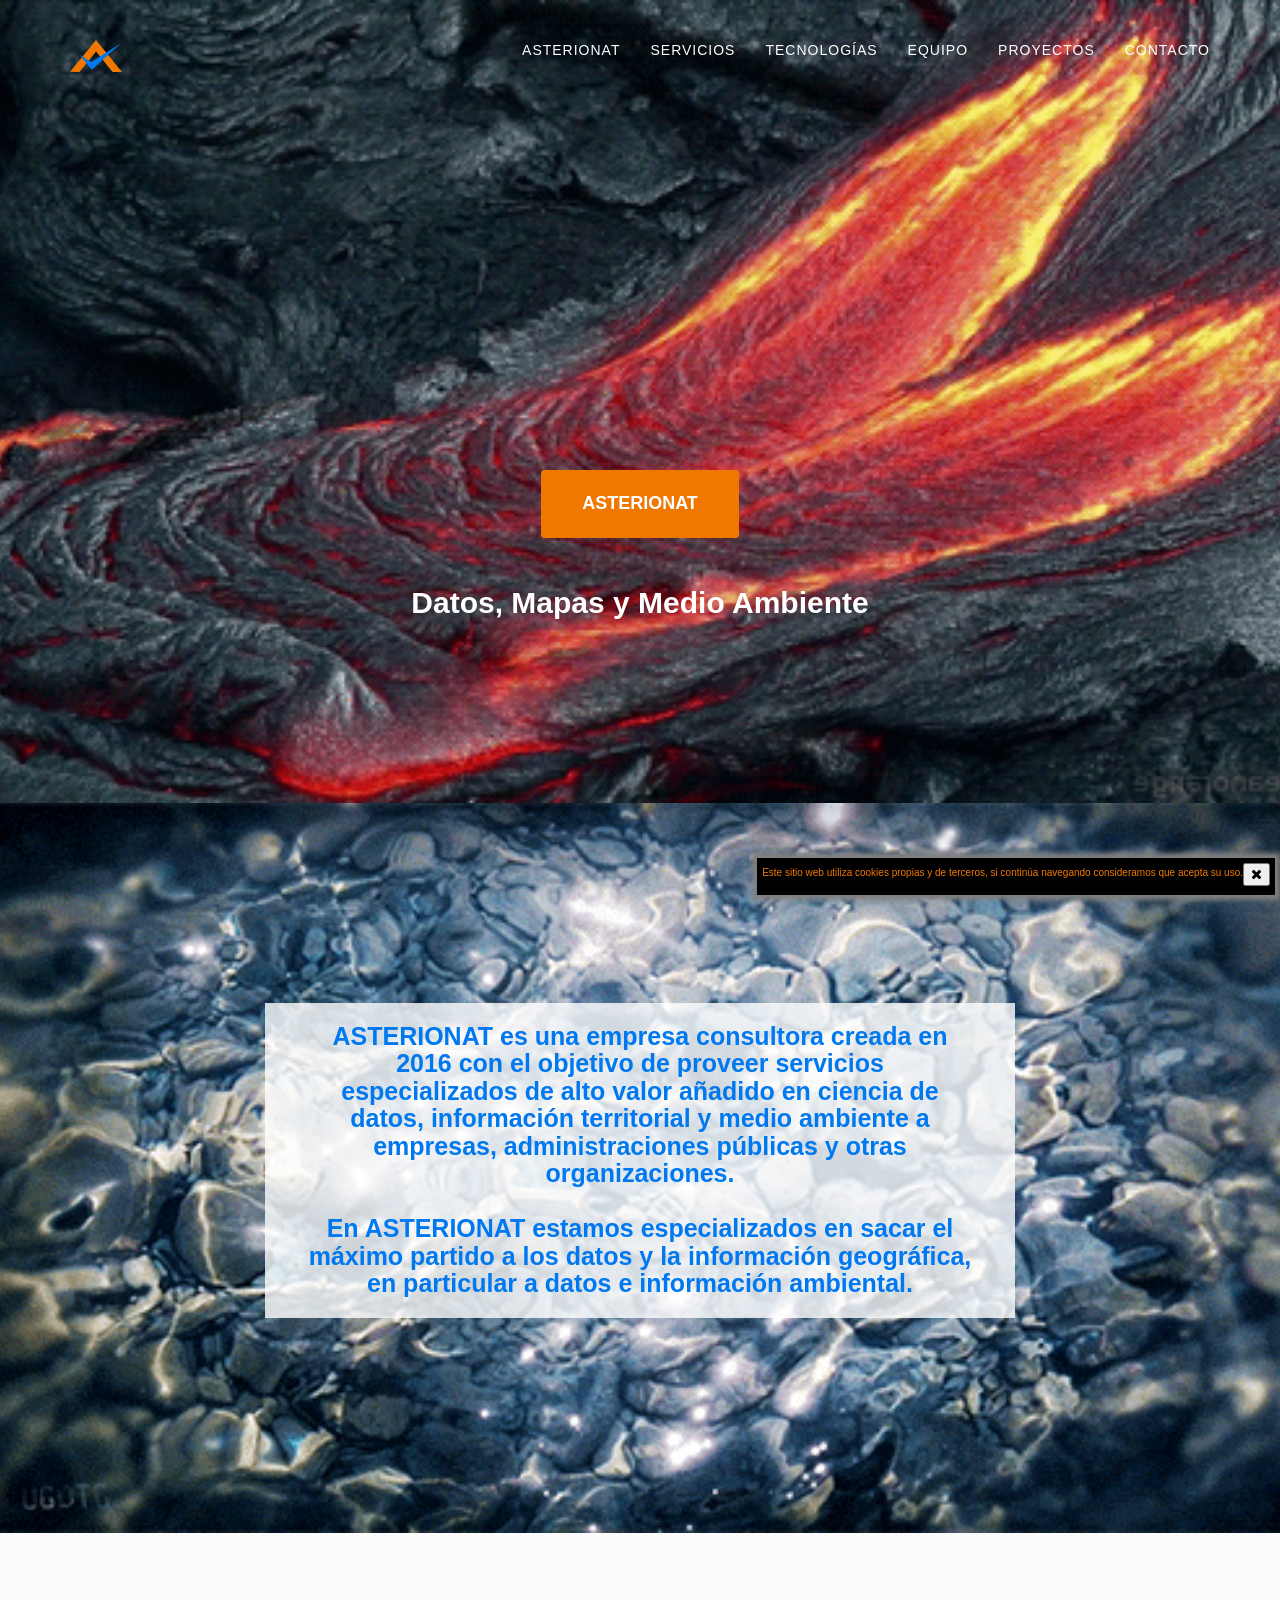
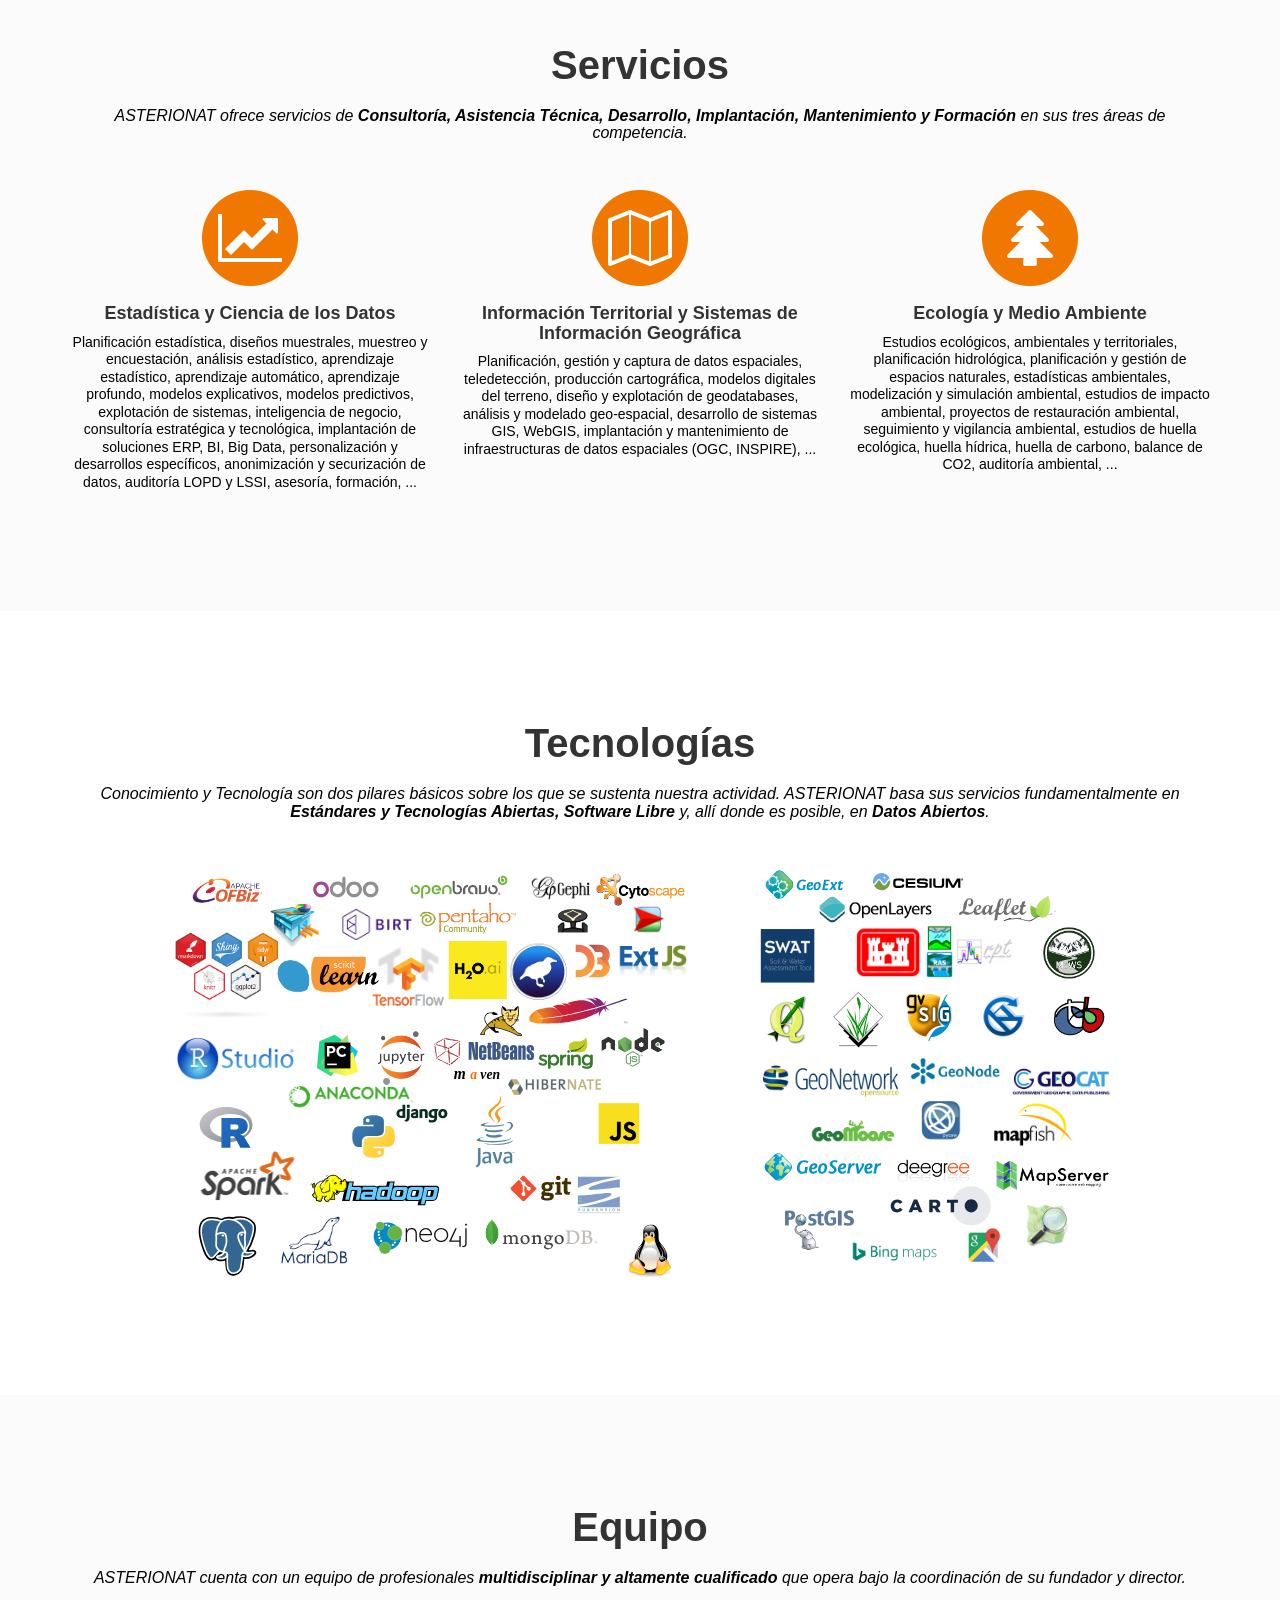
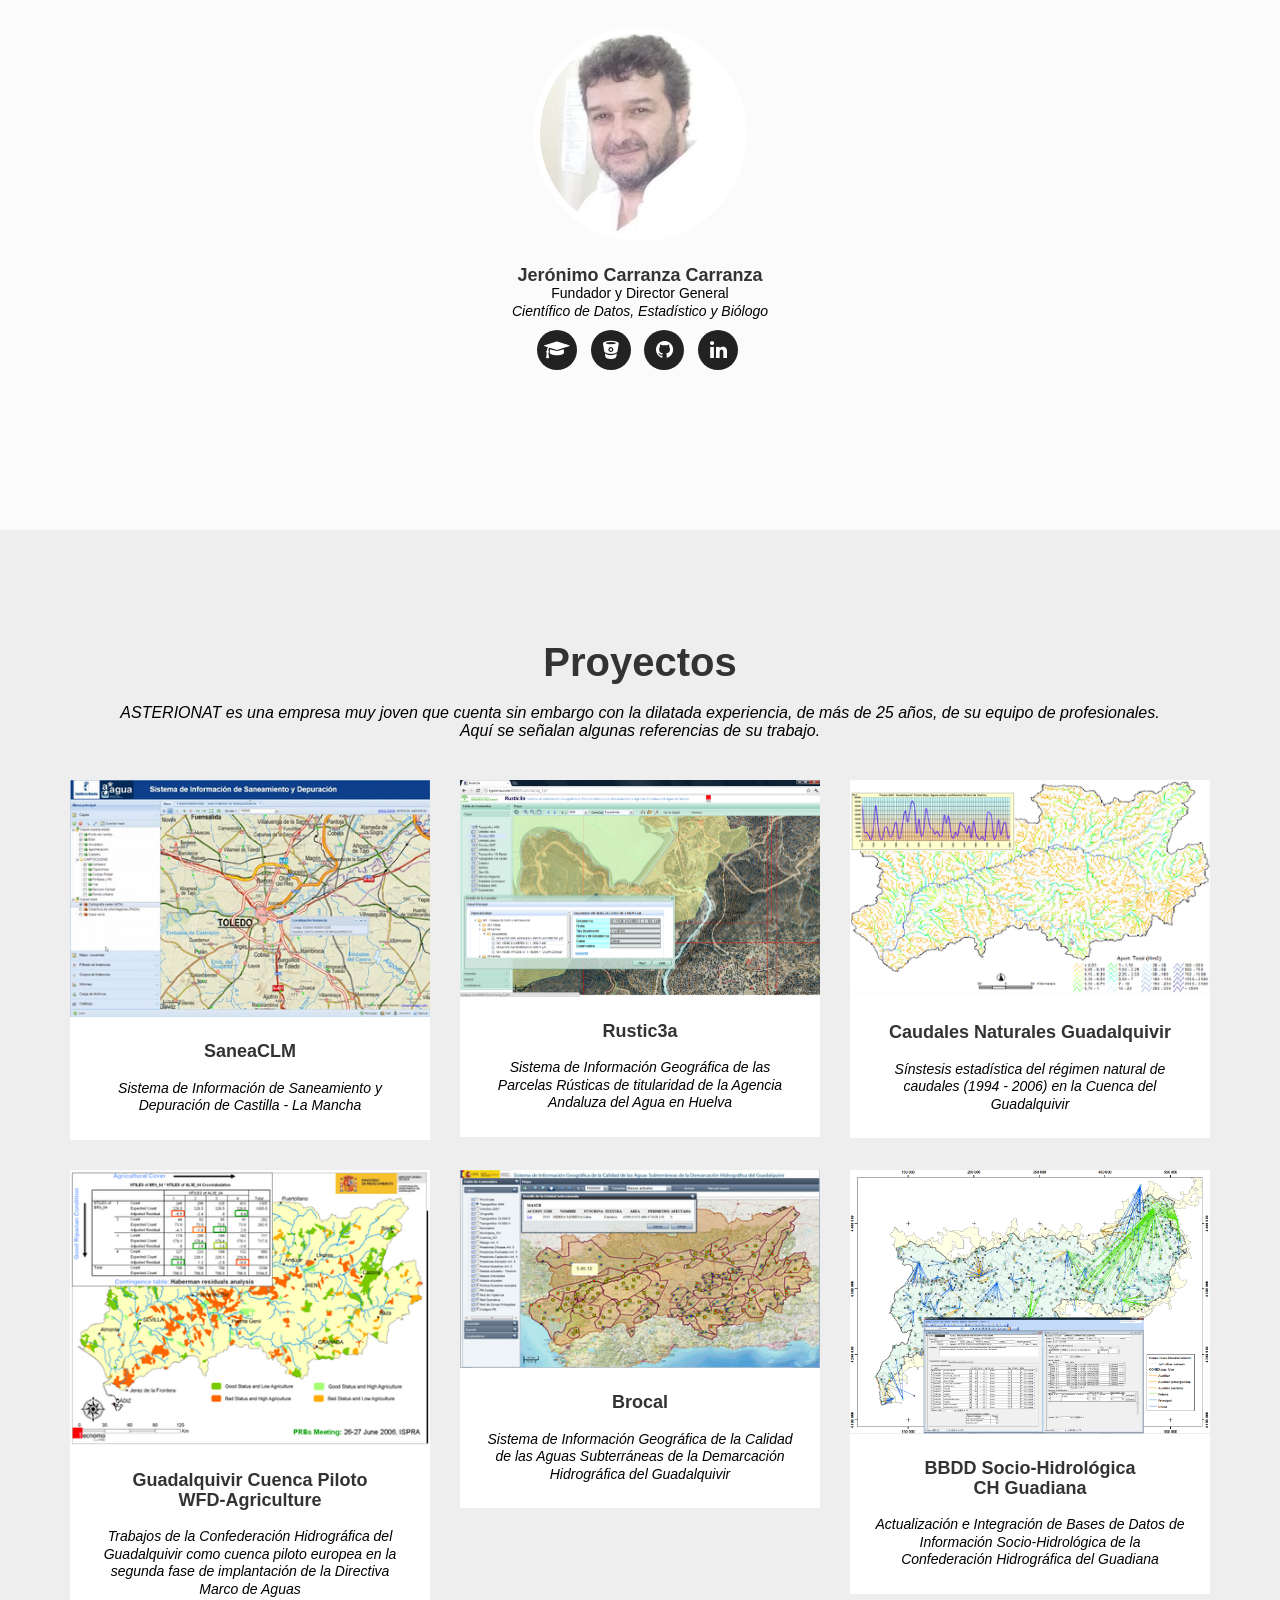
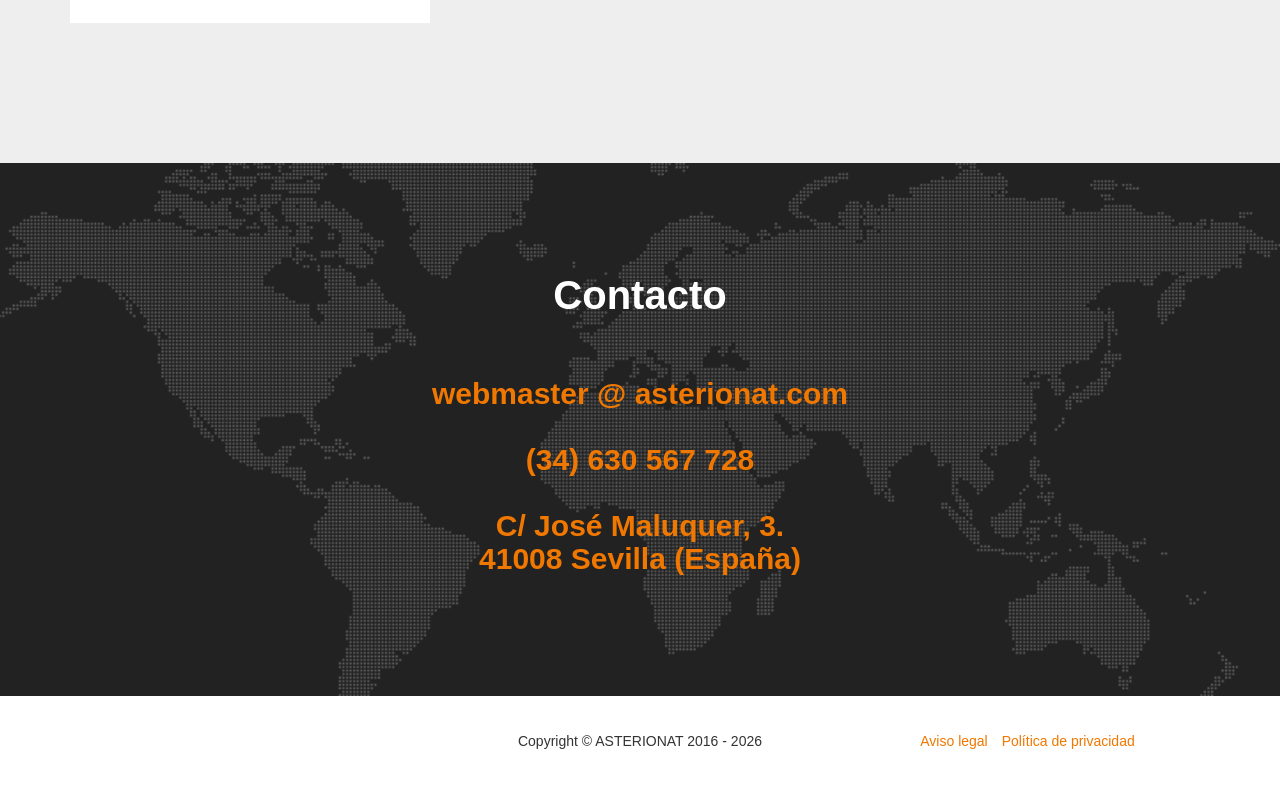
==== index.html @ 1430afd6 "drop the link to the jcc-web on bitbucket" ====
<!DOCTYPE html>
<html lang="es">
<head>
    <meta charset="utf-8">
    <meta http-equiv="X-UA-Compatible" content="IE=edge">
    <meta name="viewport" content="width=device-width, initial-scale=1">
    <meta name="description" content="ASTERIONAT">
    <meta name="author" content="Jerónimo Carranza Carranza">
    <link rel="icon" href="img/Logo-AsterionAT_512.png">

    <title>ASTERIONAT</title>
    <!-- Bootstrap Core CSS -->
    <link href="vendor/bootstrap/css/bootstrap.min.css" rel="stylesheet">
    <!-- Custom Fonts -->
    <link href="vendor/font-awesome/css/font-awesome.min.css" rel="stylesheet" type="text/css">
    <!-- Theme CSS -->
    <link href="css/agency.css" rel="stylesheet">    
    <!-- 
    <link href="css/agency.min.css" rel="stylesheet">  
    -->
</head>
<body id="page-top" class="index">
    <!-- Navigation -->
    <nav id="mainNav" class="navbar navbar-default navbar-custom navbar-fixed-top">
        <div class="container">
            <!-- Brand and toggle get grouped for better mobile display -->
            <div class="navbar-header page-scroll">
                <button type="button" class="navbar-toggle" data-toggle="collapse" data-target="#bs-example-navbar-collapse-1">
                    <span class="sr-only">Toggle navigation</span> Menu <i class="fa fa-bars"></i>
                </button>
                <a class="navbar-brand page-scroll" href="#page-top">
                    <img src="img/Logo-AsterionAT.svg" alt="Logo" width="52">
                </a>
            </div>
            <!-- Collect the nav links, forms, and other content for toggling -->
            <div class="collapse navbar-collapse" id="bs-example-navbar-collapse-1">
                <ul class="nav navbar-nav navbar-right">
                    <li class="hidden">
                        <a href="#page-top"></a>
                    </li>
                    <li>
                        <a class="page-scroll" href="#about">ASTERIONAT</a>
                    </li>
                    <li>
                        <a class="page-scroll" href="#services">SERVICIOS</a>
                    </li>
                    <li>
                        <a class="page-scroll" href="#technologies">TECNOLOGÍAS</a>
                    </li>
                    <li>
                        <a class="page-scroll" href="#team">EQUIPO</a>
                    </li>
                    <li>
                        <a class="page-scroll" href="#portfolio">PROYECTOS</a>
                    </li>
                    <li>
                        <a class="page-scroll" href="#contact">CONTACTO</a>
                    </li>
                </ul>
            </div>
            <!-- /.navbar-collapse -->
        </div>
        <!-- /.container-fluid -->
    </nav>
    <!-- Header -->
    <header>
        <div class="container">
            <div class="intro-text">
                <div class="intro-heading"></div>
                <!-- <div class="intro-one">Datos, Mapas & Medio Ambiente</div> -->
                <!-- <div class="intro-one">¡No se queme!<br>¡Déjenos ayudarle!</div> -->
                <a href="#about" class="page-scroll btn btn-xl"><b>ASTERIONAT</b></a>
                <!-- <div class="intro-lead-in">Data, Maps & Environment</div> -->
                <div class="intro-lead-in">Datos, Mapas y Medio Ambiente</div>
            </div>
        </div>
    </header>
    <!-- About Section -->
    <section id="about">
        <div class="container">
            <div class="row">
                <div class="col-md-2"></div>
                <div class="col-md-8 text-center">
                    <h2 class="section-subheading text-muted">
                        ASTERIONAT es una empresa consultora creada en 2016 con el
                        objetivo de proveer servicios especializados de alto valor
                        añadido en ciencia de datos, información territorial y 
                        medio ambiente a empresas, administraciones públicas y 
                        otras organizaciones.<br><br>
                        En ASTERIONAT estamos especializados en sacar el máximo 
                        partido a los datos y la información geográfica, 
                        en particular a datos e información ambiental. 
                    </h2>
                </div>
            </div>
        </div>
    </section>
    <!-- Services Section -->
    <section id="services"  class="bg-gray-1">
        <div class="container">
            <div class="row">
                <div class="col-lg-12 text-center">
                    <h2 class="section-heading">Servicios</h2>
                    <h3 class="section-subheading text-muted">
                        ASTERIONAT ofrece servicios de 
                        <b> Consultoría, Asistencia Técnica, 
                            Desarrollo, Implantación, Mantenimiento y Formación
                        </b>
                        en sus tres áreas de competencia.
                    </h3>
                </div>
            </div>
            <div class="row text-center">
                <div class="col-md-4">
                    <span class="fa-stack fa-4x">
                        <i class="fa fa-circle fa-stack-2x text-primary"></i>
                        <i class="fa fa-line-chart fa-stack-1x fa-inverse"></i>
                    </span>
                    <h4 class="service-heading">
                        Estadística y Ciencia de los Datos
                    </h4>
                    <p class="text-muted">
                        Planificación estadística, diseños muestrales, muestreo y encuestación,
                        análisis estadístico, aprendizaje estadístico, aprendizaje automático,  
                        aprendizaje profundo, modelos explicativos, modelos predictivos, 
                        explotación de sistemas, inteligencia de negocio, 
                        consultoría estratégica y tecnológica, 
                        implantación de soluciones ERP, BI, Big Data, personalización y desarrollos específicos,  
                        anonimización y securización de datos, auditoría LOPD y LSSI, 
                        asesoría, formación, ...
                    </p>
                </div>
                <div class="col-md-4">
                    <span class="fa-stack fa-4x">
                        <i class="fa fa-circle fa-stack-2x text-primary"></i>
                        <i class="fa fa-map-o fa-stack-1x fa-inverse"></i>
                    </span>
                    <h4 class="service-heading">
                        Información Territorial y 
                        Sistemas de Información Geográfica
                    </h4>
                    <p class="text-muted">
                        Planificación, gestión y captura de datos espaciales, teledetección,
                        producción cartográfica, modelos digitales del terreno, 
                        diseño y explotación de geodatabases, análisis y modelado geo-espacial, 
                        desarrollo de sistemas GIS, WebGIS, implantación y mantenimiento de 
                        infraestructuras de datos espaciales (OGC, INSPIRE), ...
                    </p>
                </div>
                <div class="col-md-4">
                    <span class="fa-stack fa-4x">
                        <i class="fa fa-circle fa-stack-2x text-primary"></i>
                        <i class="fa fa-tree fa-stack-1x fa-inverse"></i>
                    </span>
                    <h4 class="service-heading">
                        Ecología y Medio Ambiente
                    </h4>
                    <p class="text-muted">
                        Estudios ecológicos, ambientales y territoriales, planificación hidrológica,
                        planificación y gestión de espacios naturales, 
                        estadísticas ambientales, modelización y simulación ambiental, 
                        estudios de impacto ambiental, proyectos de restauración ambiental,
                        seguimiento y vigilancia ambiental, estudios de huella ecológica, huella hídrica,
                        huella de carbono, balance de CO2, auditoría ambiental, ... 
                    </p>
                </div>
            </div>
        </div>
    </section>
    <!-- Technologies Section -->
    <section id="technologies">
        <div class="container">
            <div class="row">
                <div class="col-lg-12 text-center">
                    <h2 class="section-heading">Tecnologías</h2>
                    <h3 class="section-subheading text-muted">
                        Conocimiento y Tecnología son dos pilares básicos 
                        sobre los que se sustenta nuestra actividad.
                        ASTERIONAT basa sus servicios fundamentalmente en
                        <b>Estándares y Tecnologías Abiertas, Software Libre</b> y,
                        allí donde es posible, en <b>Datos Abiertos</b>.
                    </h3>
                </div>
            </div>
            <div class="row">
                <div class="col-md-6 col-md-offset-1">
                    <img src="img/Tecnologias_part_1.svg" style="max-width: 100%; object-fit:contain" alt="">
                </div>
                <div class="col-md-5">
                    <img src="img/Tecnologias_part_2.svg" style="max-width: 100%; object-fit:contain" alt="">
                </div>
            </div>
        </div>
    </section>
    <!-- Team Section -->
    <section id="team" class="bg-gray-1">
        <div class="container">
            <div class="row">
                <div class="col-lg-12 text-center">
                    <h2 class="section-heading">Equipo</h2>
                    <h3 class="section-subheading text-muted">
                        ASTERIONAT cuenta con un equipo de profesionales <b>multidisciplinar
                        y altamente cualificado</b> que opera bajo la coordinación de su 
                        fundador y director.
                    </h3>
                </div>
            </div>
            <div class="row">
                <div class="col-sm-4">
                    <div class="team-member">
                    </div>
                </div>                
                <div class="col-sm-4">
                    <div class="team-member">
                        <img src="img/team/FotoJCC_200x200.jpg" class="img-responsive img-circle" alt="">
                        <h4>Jerónimo Carranza Carranza</h4>
                        <p class="text-muted">
                            Fundador y Director General<br>
                            <i>Científico de Datos, Estadístico y Biólogo</i></p>
                        <ul class="list-inline social-buttons">
                            <li><a href="http://JeronimoCarranza.github.io" target="_blank">
                                    <i class="fa fa-graduation-cap"></i></a>
                            </li>                            
                            <li><a href="https://bitbucket.org/JeronimoCarranza2" target="_blank">
                                    <i class="fa fa-bitbucket"></i></a>
                            </li>
                            <li><a href="https://github.com/JeronimoCarranza" target="_blank">
                                    <i class="fa fa-github"></i></a>
                            </li>
                            <li><a href="https://www.linkedin.com/in/jeronimocarranzacarranza/" target="_blank">
                                    <i class="fa fa-linkedin"></i></a>
                            </li>
                        </ul>
                    </div>
                </div>
            </div>
        </div>
    </section>
    <!-- Portfolio Grid Section -->
    <section id="portfolio" class="bg-gray-2">
        <div class="container">
            <div class="row">
                <div class="col-lg-12 text-center">
                    <h2 class="section-heading">Proyectos</h2>
                    <h3 class="section-subheading text-muted">
                        ASTERIONAT es una empresa muy joven que cuenta sin embargo 
                        con la dilatada experiencia, de más de 25 años, de su equipo de profesionales. <br>
                        Aquí se señalan algunas referencias de su trabajo.
                    </h3>
                </div>
            </div>
            <div class="row">
                <div class="col-md-4 col-sm-6 portfolio-item">
                    <a href="http://saneaclm-pre.castillalamancha.es/" target="_blank">
                        <img src="img/portfolio/SaneaCLM.png" class="img-responsive" alt="">
                    </a>
                    <div class="portfolio-caption">
                        <h4>SaneaCLM</h4>
                        <p class="text-muted">
                            <br>
                            Sistema de Información de Saneamiento y Depuración de
                            Castilla - La Mancha
                        </p>
                    </div>
                </div>
                <div class="col-md-4 col-sm-6 portfolio-item">
                    <a href="javascript:void(0);" target="_blank"> 
                        <img src="img/portfolio/Rustic3A.png" class="img-responsive" alt="">
                    </a>
                    <div class="portfolio-caption">
                        <h4>Rustic3a</h4>
                        <p class="text-muted">
                            <br>
                            Sistema de Información Geográfica de las Parcelas Rústicas 
                            de titularidad de la Agencia Andaluza del Agua en Huelva
                        </p>
                    </div>
                </div>
                <div class="col-md-4 col-sm-6 portfolio-item">
                    <a href="javascript:void(0);" target="_blank">
                        <img src="img/portfolio/CHGV_Caudales_RegNat.png" class="img-responsive" alt="">
                    </a>
                    <div class="portfolio-caption">
                        <h4>Caudales Naturales Guadalquivir</h4>
                        <p class="text-muted">
                            <br>
                            Sínstesis estadística del régimen natural de caudales
                            (1994 - 2006) en la Cuenca del Guadalquivir
                        </p>
                    </div>
                </div>
            </div>
            <div class="row">
                <div class="col-md-4 col-sm-6 portfolio-item">
                    <a href="http://ec.europa.eu/environment/water/water-framework/pdf/report_phase_2.pdf" target="_blank"> 
                        <img src="img/portfolio/WFD_Agriculture.png" class="img-responsive" alt="">
                    </a>
                    <div class="portfolio-caption">
                        <h4>Guadalquivir Cuenca Piloto<br>WFD-Agriculture</h4>
                        <p class="text-muted">
                            <br>
                            Trabajos de la Confederación Hidrográfica del Guadalquivir 
                            como cuenca piloto europea en la segunda fase de implantación 
                            de la Directiva Marco de Aguas
                        </p>
                    </div>
                </div>
                <div class="col-md-4 col-sm-6 portfolio-item">
                    <a href="http://idechg.chguadalquivir.es/brocal/sig_e.jsf" target="_blank"> 
                        <img src="img/portfolio/Brocal.png" class="img-responsive" alt="">
                    </a>
                    <div class="portfolio-caption">
                        <h4>Brocal</h4>
                        <p class="text-muted">
                            <br>
                            Sistema de Información Geográfica de la Calidad de las
                            Aguas Subterráneas de la Demarcación Hidrográfica del Guadalquivir
                        </p>
                    </div>
                </div>
                <div class="col-md-4 col-sm-6 portfolio-item">
                    <a href="javascript:void(0);" target="_blank"> 
                        <img src="img/portfolio/CHGN_BBDD_sociohidrologica.svg" class="img-responsive" alt="">
                    </a>
                    <div class="portfolio-caption">
                        <h4>BBDD Socio-Hidrológica <br>CH Guadiana</h4>
                        <p class="text-muted">
                            <br>
                            Actualización e Integración de Bases de Datos de 
                            Información Socio-Hidrológica de la Confederación Hidrográfica del Guadiana
                        </p>
                    </div>
                </div>
            </div>
        </div>
    </section>
    <!-- Contact Section -->
    <section id="contact">
        <div class="container">
            <div class="row">
                <div class="col-lg-12 text-center">
                    <h2 class="section-heading">Contacto</h2>
                    <h3 class="section-subheading text-muted">
                    </h3>
                </div>
            </div>
            <div class="row">
                <div class="col-md-1"></div>
                <div class="col-md-10 text-center">
                    <h2 class="section-subheading text-muted">
                    <a href="mailto:webmaster@asterionat.com">
                        webmaster @ asterionat.com<br><br> 
                        (34) 630 567 728<br><br> 
                        C/ José Maluquer, 3.<br>41008 Sevilla (España)<br> 
                    </a>
                    </h2>
                </div>
                <div class="col-md-3"></div>
            </div>
        </div>
    </section>
    <!-- Footer -->
    <footer>
        <div class="container">
            <div class="row">
                <!-- social-buttons -->
                <div class="col-md-4">
                </div>
                <!-- Copyright -->
                <div class="col-md-4">
                    <span class="copyright">Copyright &copy; ASTERIONAT 2016 - 
                        <script> document.write((new Date()).getFullYear()); </script>
                    </span>
                </div>
                <!-- legal links -->
                <div class="col-md-4">
                    <ul class="list-inline quicklinks">
                        <li><a id="legal-link" href="#" data-toggle="modal" data-target="#modal-legal-info">
                                Aviso legal</a>
                        </li>
                        <li><a id="priv-link" href="#" data-toggle="modal" data-target="#modal-priv-info">
                                Política de privacidad</a>
                        </li>
                    </ul>
                </div>                
            </div>
        </div>
    </footer>
    <!-- Modal Legal Info -->
    <div id="modal-legal-info" class="modal fade">
      <div class="modal-dialog" role="document">
        <div class="modal-content">
          <div class="modal-header">
            <h4 class="modal-title">Aviso Legal</h4>
            <button type="button" class="close" data-dismiss="modal" aria-label="Close">
              <span aria-hidden="true">&times;</span>
            </button>
          </div>
          <div id="modal-body-legal-info" class="modal-body"></div>
          <div class="modal-footer">
            <button type="button" class="btn btn-primary" data-dismiss="modal">Cerrar</button>
          </div>
        </div>
      </div>
    </div>
    <!-- Modal Privacidad Info -->
    <div id="modal-priv-info" class="modal fade">
      <div class="modal-dialog" role="document">
        <div class="modal-content">
          <div class="modal-header">
            <h4 class="modal-title">Política de Privacidad</h4>
            <button type="button" class="close" data-dismiss="modal" aria-label="Close">
              <span aria-hidden="true">&times;</span>
            </button>
          </div>
          <div id="modal-body-priv-info" class="modal-body"></div>
          <div class="modal-footer">
            <button type="button" class="btn btn-primary" data-dismiss="modal">Cerrar</button>
          </div>
        </div>
      </div>
    </div>
    <!-- Cookies -->
    <div id="cajacookies">
        <p><button onclick="aceptarCookies()" class="pull-right">
                <i class="fa fa-times"></i>
            </button>
            <span style="font-size:10px;">
            Este sitio web utiliza cookies propias y de terceros,
            si continúa navegando consideramos que acepta su uso.
            </span>
        </p>
    </div>
    <!-- jQuery -->
    <script src="vendor/jquery/jquery.min.js"></script>
    <!-- Bootstrap Core JavaScript -->
    <script src="vendor/bootstrap/js/bootstrap.min.js"></script>
    <!-- Theme JavaScript -->
    <script src="js/agency.min.js"></script>
    <!-- Load Legal -->
    <script>
        $(document).ready(function(){
            $("#legal-link").click(function(){
                $("#modal-body-legal-info").load("legal.txt");
            });
        });
    </script>
    <!-- Load Privacidad -->
    <script>
        $(document).ready(function(){
            $("#priv-link").click(function(){
                $("#modal-body-priv-info").load("privacidad.txt");
            });
        });
    </script>
    <!-- Cookies -->
    <script>
        function compruebaAceptaCookies(){
            if(localStorage.aceptaCookies === true){
                cajacookies.style.display = "none";
            }
        }
        function aceptarCookies(){
            localStorage.aceptaCookies = true;
            cajacookies.style.display = "none";
        }
        $(document).ready(function(){
            compruebaAceptaCookies();
        });
    </script>
    <!-- Google Analytics-->
    <script>
        (function(i,s,o,g,r,a,m){i['GoogleAnalyticsObject']=r;i[r]=i[r]||function(){
        (i[r].q=i[r].q||[]).push(arguments)},i[r].l=1*new Date();a=s.createElement(o),
        m=s.getElementsByTagName(o)[0];a.async=1;a.src=g;m.parentNode.insertBefore(a,m)
        })(window,document,'script','https://www.google-analytics.com/analytics.js','ga');

        ga('create', 'UA-90771061-2', 'auto');
        ga('send', 'pageview');

    </script>
</body>
</html>
---- css/agency.css ----
/*!
 * Start Bootstrap - Agency v3.3.7+1 (http://startbootstrap.com/template-overviews/agency)
 * Copyright 2013-2016 Start Bootstrap
 * Licensed under MIT (https://github.com/BlackrockDigital/startbootstrap/blob/gh-pages/LICENSE)
 */
body {
  overflow-x: hidden;
  font-family: Helvetica, Arial, sans-serif;
}
.text-muted {
  color: black;  /* #777777  #f07800  #0078f0            */
}
.text-shaded {
    color: black;
    text-shadow: #f07800 0.1em 0.1em 0.1em;
    /*padding: 0 150px 0 150px;*/
}
.text-primary {
  color: #f07800;
}
p {
  font-size: 14px; /* 14px */
  line-height: 1.25; /*1.75*/
}
p.large {
  font-size: 16px;
}
a,
a:hover,
a:focus,
a:active,
a.active {
  outline: none;
}
a {
  color: #f07800;
}
a:hover,
a:focus,
a:active,
a.active {
  color: #f07805;
}
h1,
h2,
h3,
h4,
h5,
h6 {
  font-family: Helvetica, Arial, sans-serif;
  text-transform: none;
  font-weight: 700;
}
.center-div{
    margin: 0 auto;
    max-width: 1024px;
}
.img-centered {
  margin: auto;
  display: block;
  border: none;
}
.bg-gray-1{
  background-color: #fbfbfb;
}
.bg-gray-2 {
  background-color: #eeeeee;
}
.bg-gray-3 {
  background-color: #dddddd;
}
.btn-primary {
  color: white;
  background-color: #f07800;
  border-color: #f07800;
  font-family: Helvetica, Arial, sans-serif;
  text-transform: none;
  font-weight: 700;
}
.btn-primary:hover,
.btn-primary:focus,
.btn-primary:active,
.btn-primary.active,
.open .dropdown-toggle.btn-primary {
  color: white;
  background-color: #f07805;
  border-color: #f07705;
}
.btn-primary:active,
.btn-primary.active,
.open .dropdown-toggle.btn-primary {
  background-image: none;
}
.btn-primary.disabled,
.btn-primary[disabled],
fieldset[disabled] .btn-primary,
.btn-primary.disabled:hover,
.btn-primary[disabled]:hover,
fieldset[disabled] .btn-primary:hover,
.btn-primary.disabled:focus,
.btn-primary[disabled]:focus,
fieldset[disabled] .btn-primary:focus,
.btn-primary.disabled:active,
.btn-primary[disabled]:active,
fieldset[disabled] .btn-primary:active,
.btn-primary.disabled.active,
.btn-primary[disabled].active,
fieldset[disabled] .btn-primary.active {
  background-color: #f07800;
  border-color: #f07800;
}
.btn-primary .badge {
  color: #f07800;
  background-color: white;
}
.btn-xl {
  color: white;
  background-color: #f07800;
  border-color: #f07800;
  font-family: Helvetica, Arial, sans-serif;
  text-transform: none;
  font-weight: 400;
  border-radius: 3px;
  font-size: 18px;
  padding: 20px 40px;
}
.btn-xl:hover,
.btn-xl:focus,
.btn-xl:active,
.btn-xl.active,
.open .dropdown-toggle.btn-xl {
  color: white;
  background-color: #f07805;
  border-color: #f07705;
}
.btn-xl:active,
.btn-xl.active,
.open .dropdown-toggle.btn-xl {
  background-image: none;
}
.btn-xl.disabled,
.btn-xl[disabled],
fieldset[disabled] .btn-xl,
.btn-xl.disabled:hover,
.btn-xl[disabled]:hover,
fieldset[disabled] .btn-xl:hover,
.btn-xl.disabled:focus,
.btn-xl[disabled]:focus,
fieldset[disabled] .btn-xl:focus,
.btn-xl.disabled:active,
.btn-xl[disabled]:active,
fieldset[disabled] .btn-xl:active,
.btn-xl.disabled.active,
.btn-xl[disabled].active,
fieldset[disabled] .btn-xl.active {
  background-color: #f07800;
  border-color: #f07800;
}
.btn-xl .badge {
  color: #f07800;
  background-color: white;
}
.navbar-custom {
  background-color: #222222;
  border-color: transparent;
}
.navbar-custom .navbar-brand {
  color: #f07800;
  font-family: Helvetica, Arial, cursive;
}
.navbar-custom .navbar-brand:hover,
.navbar-custom .navbar-brand:focus,
.navbar-custom .navbar-brand:active,
.navbar-custom .navbar-brand.active {
  color: #f07805;
}
.navbar-custom .navbar-collapse {
  border-color: rgba(255, 255, 255, 0.02);
}
.navbar-custom .navbar-toggle {
  background-color: #f07800;
  border-color: #f07800;
  font-family: Helvetica, Arial, sans-serif;
  text-transform: none;
  color: white;
  font-size: 12px;
}
.navbar-custom .navbar-toggle:hover,
.navbar-custom .navbar-toggle:focus {
  background-color: #f07800;
}
.navbar-custom .nav li a {
  font-family: Helvetica, Arial, sans-serif;
  font-weight: 500;
  letter-spacing: 1px;
  color: white;
}
.navbar-custom .nav li a:hover,
.navbar-custom .nav li a:focus {
  color: #f07800;
  outline: none;
}
.navbar-custom .navbar-nav > .active > a {
  border-radius: 0;
  color: white;
  background-color: #f07800;
}
.navbar-custom .navbar-nav > .active > a:hover,
.navbar-custom .navbar-nav > .active > a:focus {
  color: white;
  background-color: #f07805;
}
@media (min-width: 768px) {
  .navbar-custom {
    background-color: transparent;
    padding: 25px 0;
    -webkit-transition: padding 0.3s;
    -moz-transition: padding 0.3s;
    transition: padding 0.3s;
    border: none;
  }
  .navbar-custom .navbar-brand {
    font-size: 2em;
    -webkit-transition: all 0.3s;
    -moz-transition: all 0.3s;
    transition: all 0.3s;
  }
  .navbar-custom .navbar-nav > .active > a {
    border-radius: 3px;
  }
}
@media (min-width: 768px) {
  .navbar-custom.affix {
    background-color: #222222;
    padding: 10px 0;
  }
  .navbar-custom.affix .navbar-brand {
    font-size: 1.5em;
  }
}
header {
  background-image: url('../img/header-bg11.gif');
  background-repeat: no-repeat;
  background-attachment: scroll;
  background-position: center center;
  -webkit-background-size: cover;
  -moz-background-size: cover;
  background-size: cover;
  -o-background-size: cover;
  text-align: center;
  color: white;
}
header .intro-text {
  padding-top: 200px;    /* 100px*/
  padding-bottom: 100px; /* 50px*/
}
header .intro-text .intro-one {
    font-family: Helvetica, Arial, sans-serif;
    font-weight: 600;
    font-size: 25px;
    line-height: 50px;
    margin-bottom: 40px;
}  
header .intro-text .intro-lead-in {
  font-family: Helvetica, Arial, sans-serif;
  font-weight: 400;
  font-size: 16px;
  line-height: 30px;
  margin-bottom: 25px;
}
header .intro-text .intro-heading {
  font-family: Helvetica, Arial, sans-serif;
  font-weight: 600;
  font-size: 35px;
  line-height: 50px;
  margin-bottom: 25px;
}
@media (min-width: 768px) {
  header .intro-text {
    padding-top: 420px;    /* 200 */
    padding-bottom: 150px; /* 200 */
  }
  header .intro-text .intro-one {
    font-family: Helvetica, Arial, sans-serif;
    font-weight: 600;
    font-size: 45px;
    line-height: 50px;
    margin-bottom: 75px;
  }  
  header .intro-text .intro-lead-in {
    font-family: Helvetica, Arial, sans-serif;
    font-weight: 600;
    font-size: 30px;
    line-height: 50px;
    margin-top: 40px;
  }
  header .intro-text .intro-heading {
    font-family: Helvetica, Arial, sans-serif;
    font-weight: 600;
    font-size: 70px;
    line-height: 75px;
    margin-bottom: 50px;
  }
}
section {
  padding: 100px 0;
}
section h2.section-heading {
  font-size: 40px;
  margin-top: 0;
  margin-bottom: 15px;
}
section h3.section-subheading {
  font-size: 16px;
  font-family: Helvetica, Arial, sans-serif;
  text-transform: none;
  font-style: italic;
  font-weight: 400;
  margin-bottom: 40px;
}
@media (min-width: 768px) {
  section {
    padding: 110px 0; /*100*/
  }
}
section#about { 
  background-image: url('../img/about_bg.gif');
  background-repeat: no-repeat;
  background-attachment: scroll;
  background-position: center center;
  -webkit-background-size: cover;
  -moz-background-size: cover;
  background-size: cover;
  -o-background-size: cover;
  text-align: center;
  color: white;
}
section#about {
  padding-top: 200px;
  padding-bottom: 200px;
}
section#about h2.section-subheading {
  font-size: 25px;
  font-weight: 600;
  margin-top: 0;
  margin-bottom: 15px;
  padding: 20px 40px;
  background: rgba(255,255,255,0.8);
  color: #0078f0;
}

.service-heading {
  margin: 10px 0;
  text-transform: none;
}

#portfolio .portfolio-item {
  margin: 0 0 15px;
  right: 0;
}
#portfolio .portfolio-item .portfolio-link {
  display: block;
  position: relative;
  max-width: 400px;
  margin: 0 auto;
}
#portfolio .portfolio-item .portfolio-link .portfolio-hover {
  background: rgba(254, 209, 54, 0.9);
  position: absolute;
  width: 100%;
  height: 100%;
  opacity: 0;
  transition: all ease 0.5s;
  -webkit-transition: all ease 0.5s;
  -moz-transition: all ease 0.5s;
}
#portfolio .portfolio-item .portfolio-link .portfolio-hover:hover {
  opacity: 1;
}
#portfolio .portfolio-item .portfolio-link .portfolio-hover .portfolio-hover-content {
  position: absolute;
  width: 100%;
  height: 20px;
  font-size: 20px;
  text-align: center;
  top: 50%;
  margin-top: -12px;
  color: white;
}
#portfolio .portfolio-item .portfolio-link .portfolio-hover .portfolio-hover-content i {
  margin-top: -12px;
}
#portfolio .portfolio-item .portfolio-link .portfolio-hover .portfolio-hover-content h3,
#portfolio .portfolio-item .portfolio-link .portfolio-hover .portfolio-hover-content h4 {
  margin: 0;
}
#portfolio .portfolio-item .portfolio-caption {
  max-width: 400px;
  margin: 0 auto;
  background-color: white;
  text-align: center;
  padding: 25px;
}
#portfolio .portfolio-item .portfolio-caption h4 {
  text-transform: none;
  margin: 0;
}
#portfolio .portfolio-item .portfolio-caption p {
  font-family: Helvetica, Arial, sans-serif;
  font-style: italic;
  font-size: 14px;
  margin: 0;
}

/*
#portfolio * {
  z-index: 2;
}
*/

@media (min-width: 767px) {
  #portfolio .portfolio-item {
    margin: 0 0 30px;
  }
}
.team-member {
  text-align: center;
  margin-bottom: 50px;
}
.team-member img {
  margin: 0 auto;
  border: 7px solid white;
}
.team-member h4 {
  margin-top: 25px;
  margin-bottom: 0;
  text-transform: none;
}
.team-member p {
  margin-top: 0;
}
aside.clients img {
  margin: 50px auto;
}
section#contact {
  background-color: #222222;
  background-image: url('../img/map-image.png');
  background-position: center;
  background-repeat: no-repeat;
  -webkit-background-size: cover;
  -moz-background-size: cover;
  background-size: cover;
  -o-background-size: cover;  
}
section#contact .section-heading {
  color: white;
}
section#contact .section-subheading {
  color: white;
}
section#contact .form-group {
  margin-bottom: 15px;
}
section#contact .form-group input,
section#contact .form-group textarea {
  padding: 12px;
}
section#contact .text-consent{
    color: white;
    font-size: 12px;
    padding-left: 15px;
    text-indent: -15px;
    line-height: 1.1;
    display: inline-block;
}
section#contact .form-group input.form-control {
  height: auto;
}
section#contact .form-group textarea.form-control {
  height: auto;
}
section#contact .form-control:focus {
  border-color: #f07800;
  box-shadow: none;
}
section#contact ::-webkit-input-placeholder {
  font-family: Helvetica, Arial, sans-serif;
  text-transform: none;
  font-weight: 700;
  color: #eeeeee;
}
section#contact :-moz-placeholder {
  /* Firefox 18- */
  font-family: Helvetica, Arial, sans-serif;
  text-transform: none;
  font-weight: 700;
  color: #eeeeee;
}
section#contact ::-moz-placeholder {
  /* Firefox 19+ */
  font-family: Helvetica, Arial, sans-serif;
  text-transform: none;
  font-weight: 700;
  color: #eeeeee;
}
section#contact :-ms-input-placeholder {
  font-family: Helvetica, Arial, sans-serif;
  text-transform: none;
  font-weight: 700;
  color: #eeeeee;
}
section#contact .text-danger {
  color: #e74c3c;
}
footer {
  padding: 25px 0;
  text-align: center;
}
footer span.copyright {
  line-height: 40px;
  font-family: Helvetica, Arial, sans-serif;
  text-transform: none;
  text-transform: none;
}
footer ul.quicklinks {
  margin-bottom: 0;
  line-height: 40px;
  font-family: Helvetica, Arial, sans-serif;
  text-transform: none;
  text-transform: none;
}
ul.social-buttons {
  margin-bottom: 0;
}
ul.social-buttons li a {
  display: block;
  background-color: #222222;
  height: 40px;
  width: 40px;
  border-radius: 100%;
  font-size: 20px;
  line-height: 40px;
  color: white;
  outline: none;
  -webkit-transition: all 0.3s;
  -moz-transition: all 0.3s;
  transition: all 0.3s;
}
ul.social-buttons li a:hover,
ul.social-buttons li a:focus,
ul.social-buttons li a:active {
  background-color: #f07800;
}
.btn:focus,
.btn:active,
.btn.active,
.btn:active:focus {
  outline: none;
}
::-moz-selection {
  text-shadow: none;
  background: #f07800;
}
::selection {
  text-shadow: none;
  background: #f07800;
}
img::selection {
  background: transparent;
}
img::-moz-selection {
  background: transparent;
}
body {
  webkit-tap-highlight-color: #f07800;
}
#cajacookies {
    box-shadow: 0px 0px 5px 5px #808080;
    background-color: black;
    color: #f07800;
    padding: 5px;
    position: fixed;
    bottom: 5px;
    right: 5px;
    width: auto;
}
#cajacookies button {
    color: black;
}
---- css/agency.min.css ----
/*!
 * Start Bootstrap - Agency v3.3.7+1 (http://startbootstrap.com/template-overviews/agency)
 * Copyright 2013-2016 Start Bootstrap
 * Licensed under MIT (https://github.com/BlackrockDigital/startbootstrap/blob/gh-pages/LICENSE)
 */.btn-primary.active,.btn-primary:active,.btn-xl.active,.btn-xl:active,.open .dropdown-toggle.btn-primary,.open .dropdown-toggle.btn-xl{background-image:none}body{overflow-x:hidden;font-family:"Roboto Slab","Helvetica Neue",Helvetica,Arial,sans-serif;webkit-tap-highlight-color:#fed136}.btn-primary,.btn-xl,h1,h2,h3,h4,h5,h6{font-family:Montserrat,"Helvetica Neue",Helvetica,Arial,sans-serif;text-transform:uppercase;font-weight:700}.text-muted{color:#777}.text-primary,a{color:#fed136}p{font-size:14px;line-height:1.75}p.large{font-size:16px}a,a.active,a:active,a:focus,a:hover{outline:0}a.active,a:active,a:focus,a:hover{color:#fec503}.img-centered{margin:0 auto}.bg-light-gray{background-color:#eee}.bg-darkest-gray{background-color:#222}.btn-primary{color:#fff;background-color:#fed136;border-color:#fed136}.btn-primary.active,.btn-primary:active,.btn-primary:focus,.btn-primary:hover,.open .dropdown-toggle.btn-primary{color:#fff;background-color:#fec503;border-color:#f6bf01}.btn-primary.disabled,.btn-primary.disabled.active,.btn-primary.disabled:active,.btn-primary.disabled:focus,.btn-primary.disabled:hover,.btn-primary[disabled],.btn-primary[disabled].active,.btn-primary[disabled]:active,.btn-primary[disabled]:focus,.btn-primary[disabled]:hover,fieldset[disabled] .btn-primary,fieldset[disabled] .btn-primary.active,fieldset[disabled] .btn-primary:active,fieldset[disabled] .btn-primary:focus,fieldset[disabled] .btn-primary:hover{background-color:#fed136;border-color:#fed136}.btn-primary .badge{color:#fed136;background-color:#fff}.btn-xl{color:#fff;background-color:#fed136;border-color:#fed136;border-radius:3px;font-size:18px;padding:20px 40px}.btn-xl.active,.btn-xl:active,.btn-xl:focus,.btn-xl:hover,.open .dropdown-toggle.btn-xl{color:#fff;background-color:#fec503;border-color:#f6bf01}.btn-xl.disabled,.btn-xl.disabled.active,.btn-xl.disabled:active,.btn-xl.disabled:focus,.btn-xl.disabled:hover,.btn-xl[disabled],.btn-xl[disabled].active,.btn-xl[disabled]:active,.btn-xl[disabled]:focus,.btn-xl[disabled]:hover,fieldset[disabled] .btn-xl,fieldset[disabled] .btn-xl.active,fieldset[disabled] .btn-xl:active,fieldset[disabled] .btn-xl:focus,fieldset[disabled] .btn-xl:hover{background-color:#fed136;border-color:#fed136}.btn-xl .badge{color:#fed136;background-color:#fff}.navbar-custom{background-color:#222;border-color:transparent}.navbar-custom .navbar-brand{color:#fed136;font-family:"Kaushan Script","Helvetica Neue",Helvetica,Arial,cursive}.navbar-custom .navbar-brand.active,.navbar-custom .navbar-brand:active,.navbar-custom .navbar-brand:focus,.navbar-custom .navbar-brand:hover{color:#fec503}.navbar-custom .nav li a,.navbar-custom .navbar-toggle{font-family:Montserrat,"Helvetica Neue",Helvetica,Arial,sans-serif;color:#fff;text-transform:uppercase}.navbar-custom .navbar-collapse{border-color:rgba(255,255,255,.02)}.navbar-custom .navbar-toggle{background-color:#fed136;border-color:#fed136;font-size:12px}.navbar-custom .navbar-toggle:focus,.navbar-custom .navbar-toggle:hover{background-color:#fed136}.navbar-custom .nav li a{font-weight:400;letter-spacing:1px}.navbar-custom .nav li a:focus,.navbar-custom .nav li a:hover{color:#fed136;outline:0}.navbar-custom .navbar-nav>.active>a{border-radius:0;color:#fff;background-color:#fed136}.navbar-custom .navbar-nav>.active>a:focus,.navbar-custom .navbar-nav>.active>a:hover{color:#fff;background-color:#fec503}@media (min-width:768px){.navbar-custom{background-color:transparent;padding:25px 0;-webkit-transition:padding .3s;-moz-transition:padding .3s;transition:padding .3s;border:none}.navbar-custom .navbar-brand{font-size:2em;-webkit-transition:all .3s;-moz-transition:all .3s;transition:all .3s}.navbar-custom .navbar-nav>.active>a{border-radius:3px}.navbar-custom.affix{background-color:#222;padding:10px 0}.navbar-custom.affix .navbar-brand{font-size:1.5em}}header{background-image:url(../img/header-bg.jpg);background-repeat:no-repeat;background-attachment:scroll;background-position:center center;-webkit-background-size:cover;-moz-background-size:cover;background-size:cover;-o-background-size:cover;text-align:center;color:#fff}header .intro-text{padding-top:100px;padding-bottom:50px}header .intro-text .intro-lead-in{font-family:"Droid Serif","Helvetica Neue",Helvetica,Arial,sans-serif;font-style:italic;font-size:22px;line-height:22px;margin-bottom:25px}header .intro-text .intro-heading{font-family:Montserrat,"Helvetica Neue",Helvetica,Arial,sans-serif;text-transform:uppercase;font-weight:700;font-size:50px;line-height:50px;margin-bottom:25px}@media (min-width:768px){header .intro-text{padding-top:300px;padding-bottom:200px}header .intro-text .intro-lead-in{font-family:"Droid Serif","Helvetica Neue",Helvetica,Arial,sans-serif;font-style:italic;font-size:40px;line-height:40px;margin-bottom:25px}header .intro-text .intro-heading{font-family:Montserrat,"Helvetica Neue",Helvetica,Arial,sans-serif;text-transform:uppercase;font-weight:700;font-size:75px;line-height:75px;margin-bottom:50px}}#portfolio .portfolio-item .portfolio-caption p,section h3.section-subheading{font-family:"Droid Serif","Helvetica Neue",Helvetica,Arial,sans-serif;font-style:italic}section{padding:100px 0}section h2.section-heading{font-size:40px;margin-top:0;margin-bottom:15px}section h3.section-subheading{font-size:16px;text-transform:none;font-weight:400;margin-bottom:75px}@media (min-width:768px){section{padding:150px 0}}.service-heading{margin:15px 0;text-transform:none}#portfolio .portfolio-item{margin:0 0 15px;right:0}#portfolio .portfolio-item .portfolio-link{display:block;position:relative;max-width:400px;margin:0 auto}#portfolio .portfolio-item .portfolio-link .portfolio-hover{background:rgba(254,209,54,.9);position:absolute;width:100%;height:100%;opacity:0;transition:all ease .5s;-webkit-transition:all ease .5s;-moz-transition:all ease .5s}#portfolio .portfolio-item .portfolio-link .portfolio-hover:hover{opacity:1}#portfolio .portfolio-item .portfolio-link .portfolio-hover .portfolio-hover-content{position:absolute;width:100%;height:20px;font-size:20px;text-align:center;top:50%;margin-top:-12px;color:#fff}#portfolio .portfolio-item .portfolio-link .portfolio-hover .portfolio-hover-content i{margin-top:-12px}#portfolio .portfolio-item .portfolio-link .portfolio-hover .portfolio-hover-content h3,#portfolio .portfolio-item .portfolio-link .portfolio-hover .portfolio-hover-content h4{margin:0}#portfolio .portfolio-item .portfolio-caption{max-width:400px;margin:0 auto;background-color:#fff;text-align:center;padding:25px}#portfolio .portfolio-item .portfolio-caption h4{text-transform:none;margin:0}#portfolio .portfolio-item .portfolio-caption p{font-size:16px;margin:0}footer span.copyright,footer ul.quicklinks{font-family:Montserrat,"Helvetica Neue",Helvetica,Arial,sans-serif}#portfolio *{z-index:2}@media (min-width:767px){#portfolio .portfolio-item{margin:0 0 30px}}.timeline{list-style:none;padding:0;position:relative}.timeline:before{top:0;bottom:0;position:absolute;content:"";width:2px;background-color:#f1f1f1;left:40px;margin-left:-1.5px}.timeline>li{margin-bottom:50px;position:relative;min-height:50px}.timeline>li:after,.timeline>li:before{content:" ";display:table}.timeline>li:after{clear:both}.timeline>li .timeline-panel{width:100%;float:right;padding:0 20px 0 100px;position:relative;text-align:left}.timeline>li .timeline-panel:before{border-left-width:0;border-right-width:15px;left:-15px;right:auto}.timeline>li .timeline-panel:after{border-left-width:0;border-right-width:14px;left:-14px;right:auto}.timeline>li .timeline-image{left:0;margin-left:0;width:80px;height:80px;position:absolute;z-index:100;background-color:#fed136;color:#fff;border-radius:100%;border:7px solid #f1f1f1;text-align:center}.timeline>li .timeline-image h4{font-size:10px;margin-top:12px;line-height:14px}.timeline>li.timeline-inverted>.timeline-panel{float:right;text-align:left;padding:0 20px 0 100px}.timeline>li.timeline-inverted>.timeline-panel:before{border-left-width:0;border-right-width:15px;left:-15px;right:auto}.timeline>li.timeline-inverted>.timeline-panel:after{border-left-width:0;border-right-width:14px;left:-14px;right:auto}.timeline>li:last-child{margin-bottom:0}.timeline .timeline-heading h4{margin-top:0;color:inherit}.timeline .timeline-heading h4.subheading{text-transform:none}.timeline .timeline-body>p,.timeline .timeline-body>ul{margin-bottom:0}@media (min-width:768px){.timeline:before{left:50%}.timeline>li{margin-bottom:100px;min-height:100px}.timeline>li .timeline-panel{width:41%;float:left;padding:0 20px 20px 30px;text-align:right}.timeline>li .timeline-image{width:100px;height:100px;left:50%;margin-left:-50px}.timeline>li .timeline-image h4{font-size:13px;margin-top:16px;line-height:18px}.timeline>li.timeline-inverted>.timeline-panel{float:right;text-align:left;padding:0 30px 20px 20px}}@media (min-width:992px){.timeline>li .timeline-panel,.timeline>li.timeline-inverted>.timeline-panel{padding:0 20px 20px}.timeline>li{min-height:150px}.timeline>li .timeline-image{width:150px;height:150px;margin-left:-75px}.timeline>li .timeline-image h4{font-size:18px;margin-top:30px;line-height:26px}}@media (min-width:1200px){.timeline>li{min-height:170px}.timeline>li .timeline-panel{padding:0 20px 20px 100px}.timeline>li .timeline-image{width:170px;height:170px;margin-left:-85px}.timeline>li .timeline-image h4{margin-top:40px}.timeline>li.timeline-inverted>.timeline-panel{padding:0 100px 20px 20px}}.team-member{text-align:center;margin-bottom:50px}.team-member img{margin:0 auto;border:7px solid #fff}.team-member h4{margin-top:25px;margin-bottom:0;text-transform:none}.team-member p{margin-top:0}aside.clients img{margin:50px auto}section#contact{background-color:#222;background-image:url(../img/map-image.png);background-position:center;background-repeat:no-repeat}section#contact .section-heading{color:#fff}section#contact .form-group{margin-bottom:25px}section#contact .form-group input,section#contact .form-group textarea{padding:20px}section#contact .form-group input.form-control{height:auto}section#contact .form-group textarea.form-control{height:236px}section#contact .form-control:focus{border-color:#fed136;box-shadow:none}section#contact ::-webkit-input-placeholder{font-family:Montserrat,"Helvetica Neue",Helvetica,Arial,sans-serif;text-transform:uppercase;font-weight:700;color:#eee}section#contact :-moz-placeholder{font-family:Montserrat,"Helvetica Neue",Helvetica,Arial,sans-serif;text-transform:uppercase;font-weight:700;color:#eee}section#contact ::-moz-placeholder{font-family:Montserrat,"Helvetica Neue",Helvetica,Arial,sans-serif;text-transform:uppercase;font-weight:700;color:#eee}section#contact :-ms-input-placeholder{font-family:Montserrat,"Helvetica Neue",Helvetica,Arial,sans-serif;text-transform:uppercase;font-weight:700;color:#eee}section#contact .text-danger{color:#e74c3c}footer{padding:25px 0;text-align:center}footer span.copyright{line-height:40px;text-transform:uppercase;text-transform:none}footer ul.quicklinks{margin-bottom:0;line-height:40px;text-transform:uppercase;text-transform:none}ul.social-buttons{margin-bottom:0}ul.social-buttons li a{display:block;background-color:#222;height:40px;width:40px;border-radius:100%;font-size:20px;line-height:40px;color:#fff;outline:0;-webkit-transition:all .3s;-moz-transition:all .3s;transition:all .3s}ul.social-buttons li a:active,ul.social-buttons li a:focus,ul.social-buttons li a:hover{background-color:#fed136}.btn.active,.btn:active,.btn:active:focus,.btn:focus{outline:0}.portfolio-modal .modal-dialog{margin:0;height:100%;width:auto}.portfolio-modal .modal-content{border-radius:0;background-clip:border-box;-webkit-box-shadow:none;box-shadow:none;border:none;min-height:100%;padding:100px 0;text-align:center}.portfolio-modal .modal-content h2{margin-bottom:15px;font-size:3em}.portfolio-modal .modal-content p{margin-bottom:30px}.portfolio-modal .modal-content p.item-intro{margin:20px 0 30px;font-family:"Droid Serif","Helvetica Neue",Helvetica,Arial,sans-serif;font-style:italic;font-size:16px}.portfolio-modal .modal-content ul.list-inline{margin-bottom:30px;margin-top:0}.portfolio-modal .modal-content img{margin-bottom:30px}.portfolio-modal .close-modal{position:absolute;width:75px;height:75px;background-color:transparent;top:25px;right:25px;cursor:pointer}.portfolio-modal .close-modal:hover{opacity:.3}.portfolio-modal .close-modal .lr{height:75px;width:1px;margin-left:35px;background-color:#222;transform:rotate(45deg);-ms-transform:rotate(45deg);-webkit-transform:rotate(45deg);z-index:1051}.portfolio-modal .close-modal .lr .rl{height:75px;width:1px;background-color:#222;transform:rotate(90deg);-ms-transform:rotate(90deg);-webkit-transform:rotate(90deg);z-index:1052}.portfolio-modal .modal-backdrop{opacity:0;display:none}::-moz-selection{text-shadow:none;background:#fed136}::selection{text-shadow:none;background:#fed136}img::selection{background:0 0}img::-moz-selection{background:0 0}
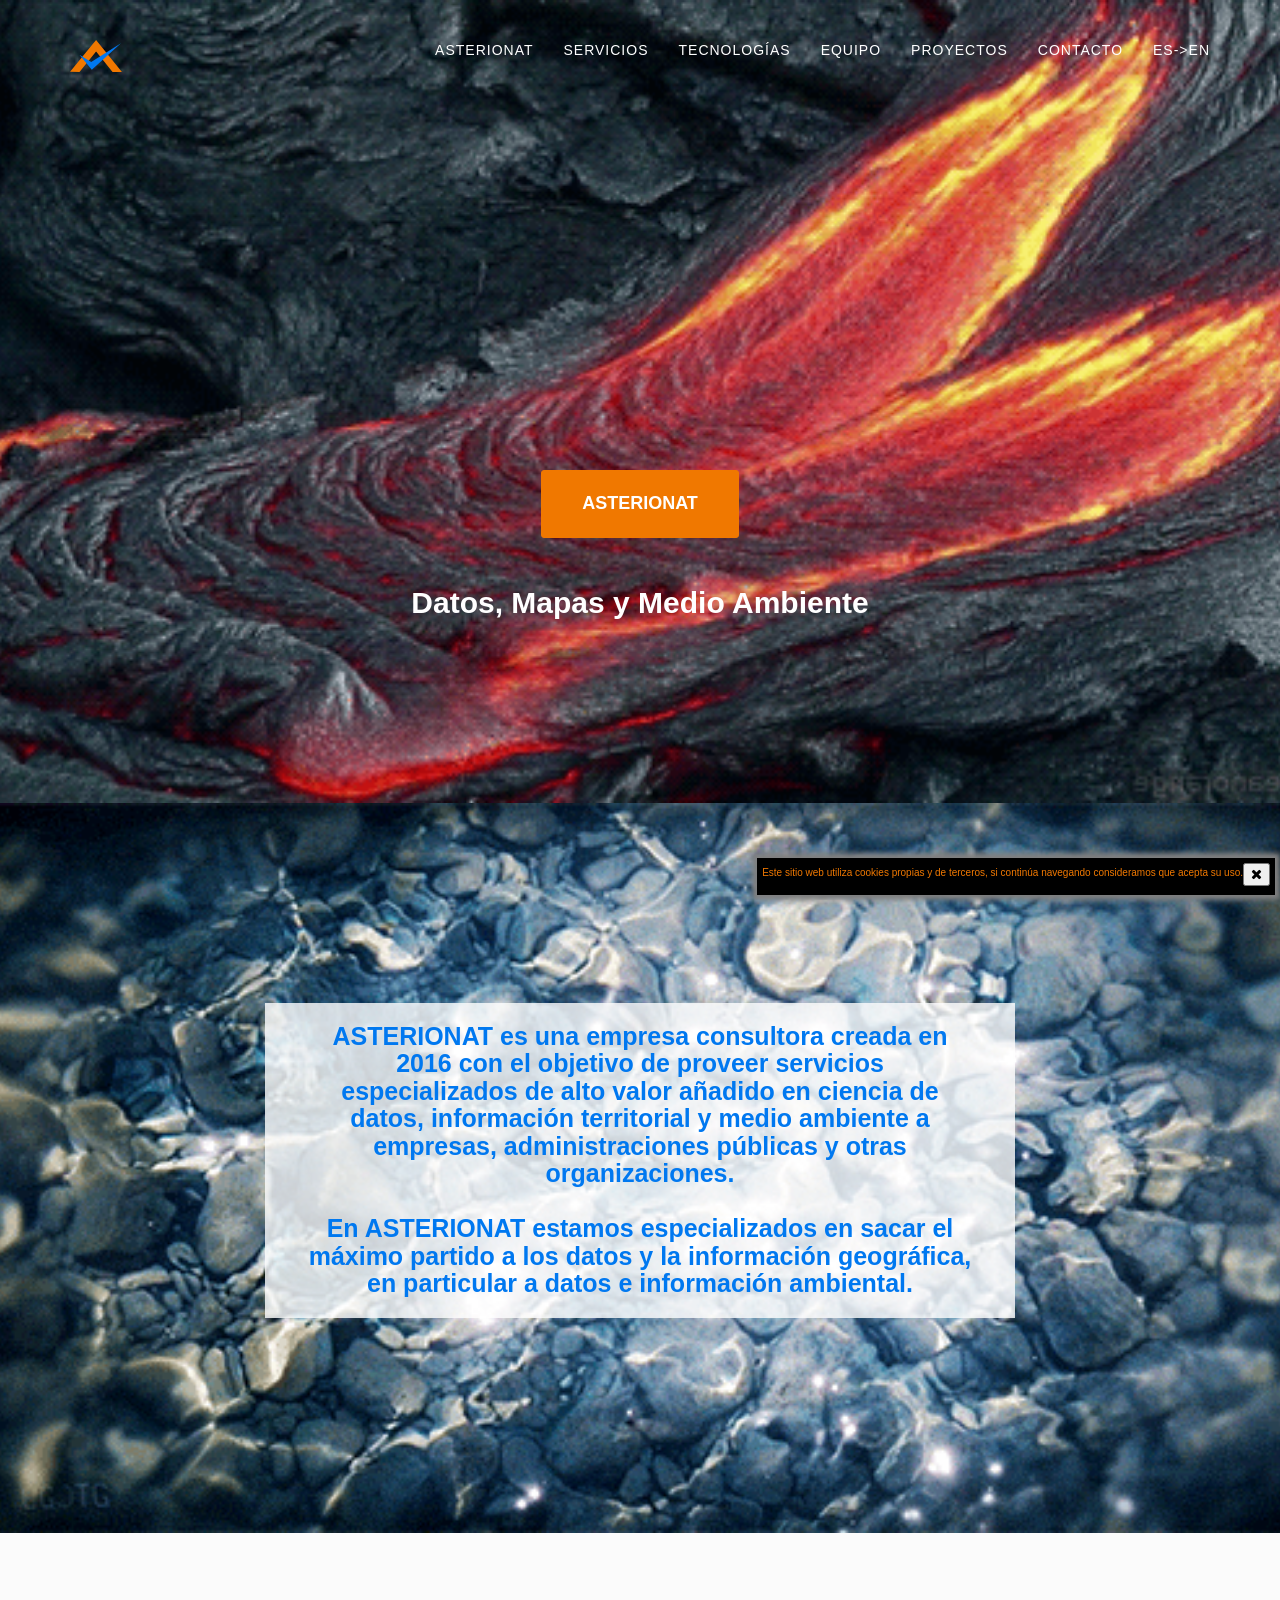
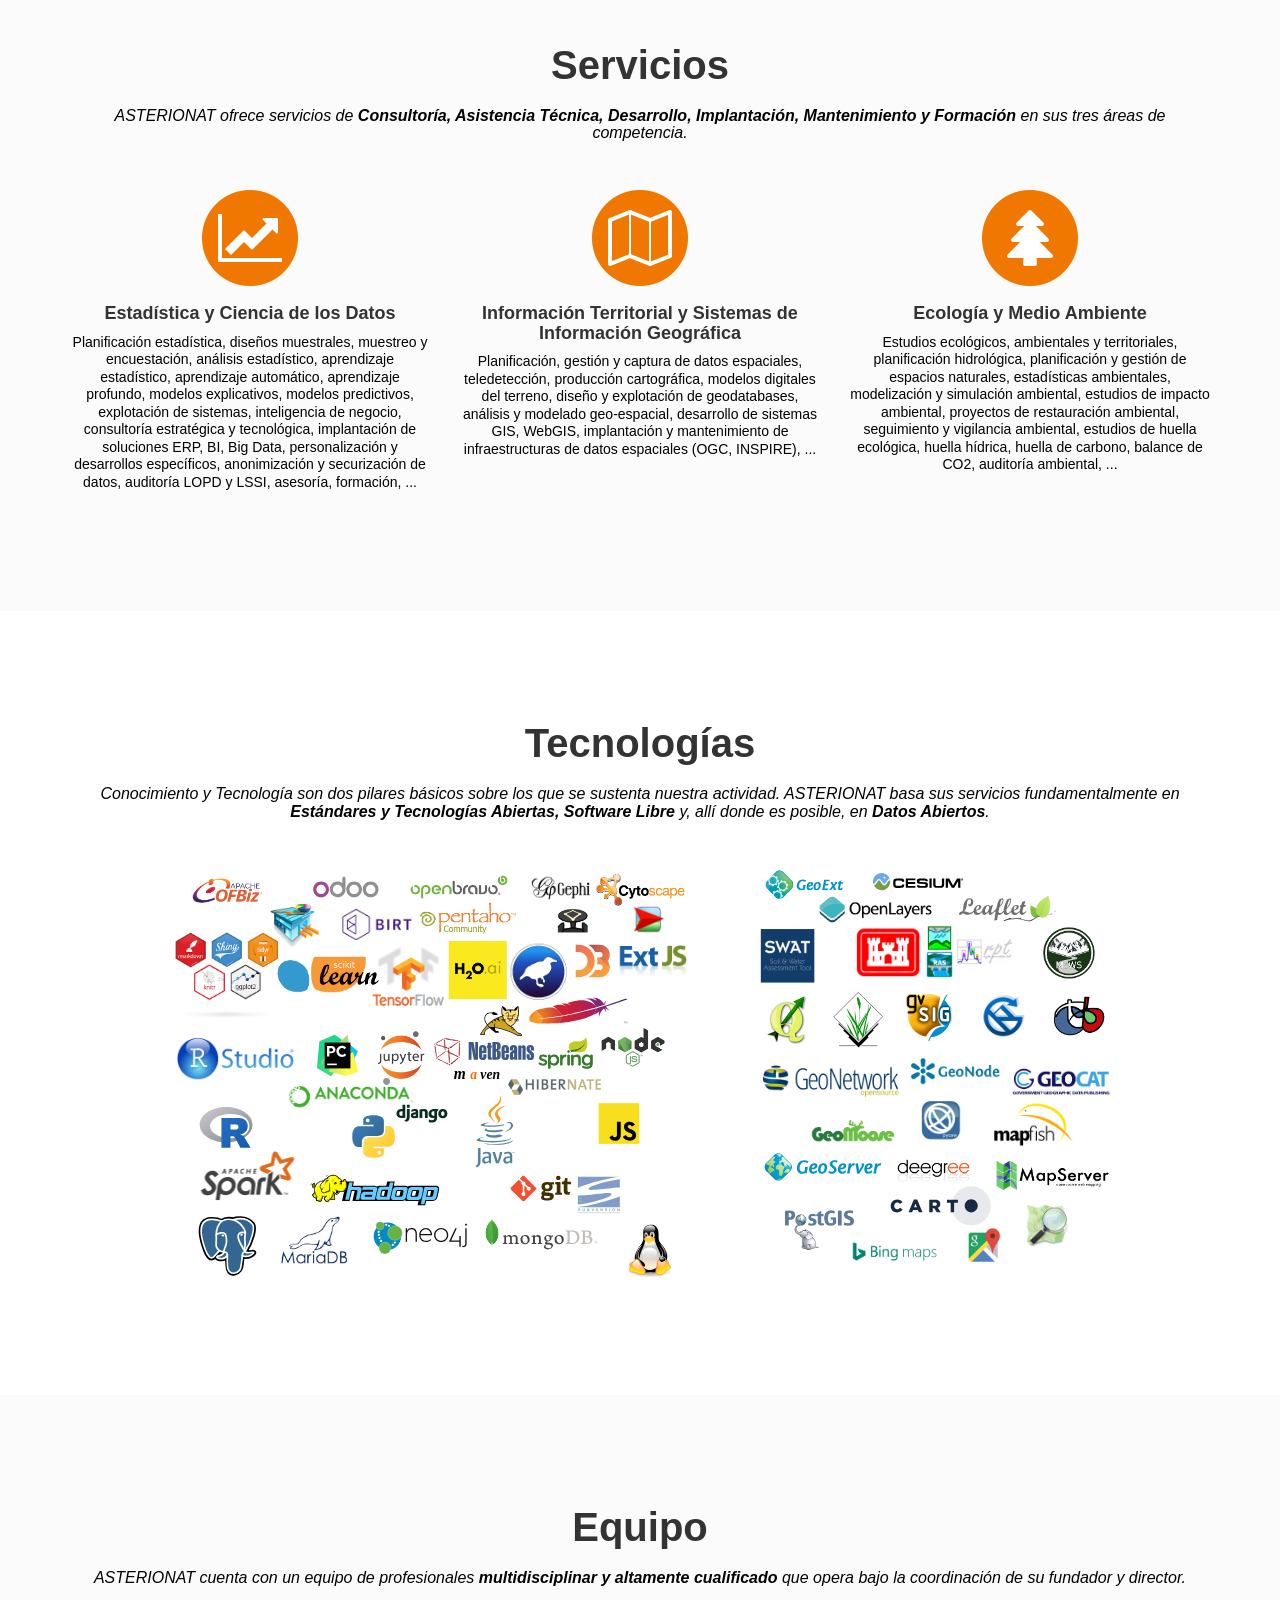
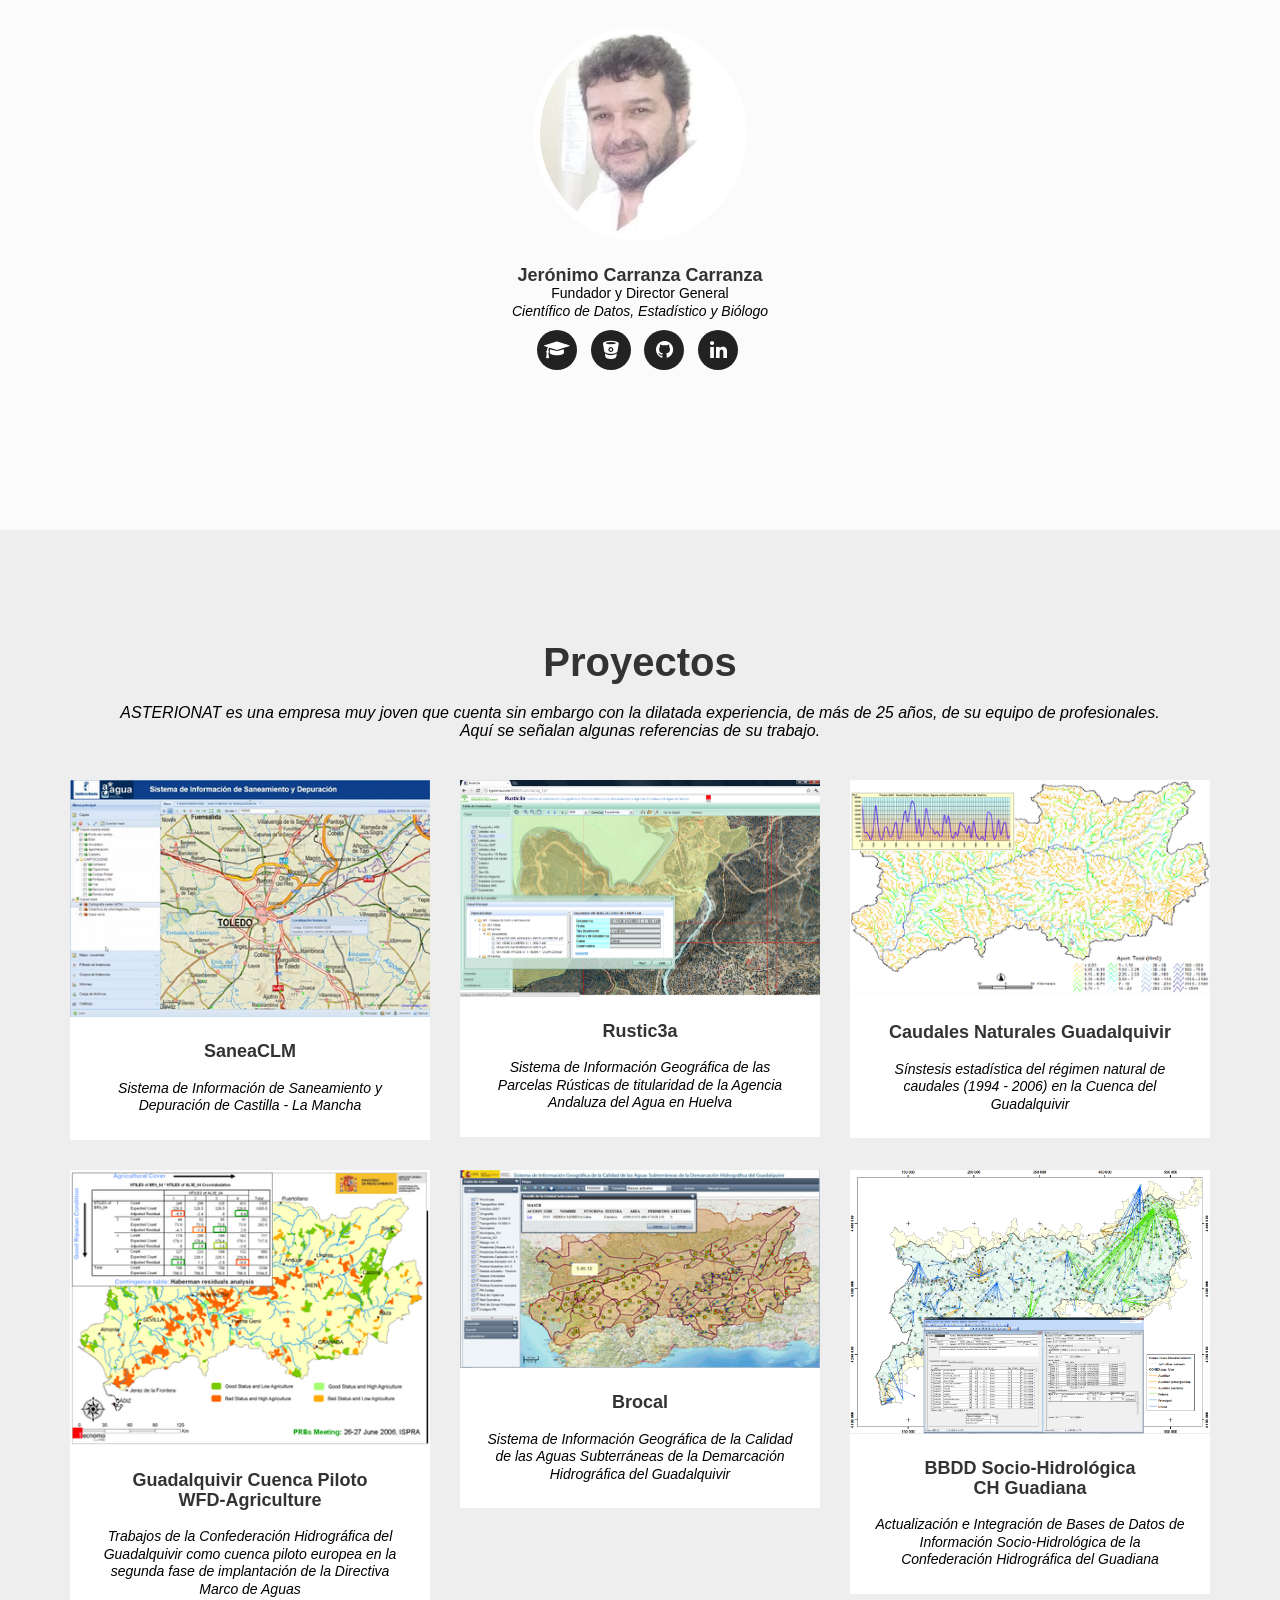
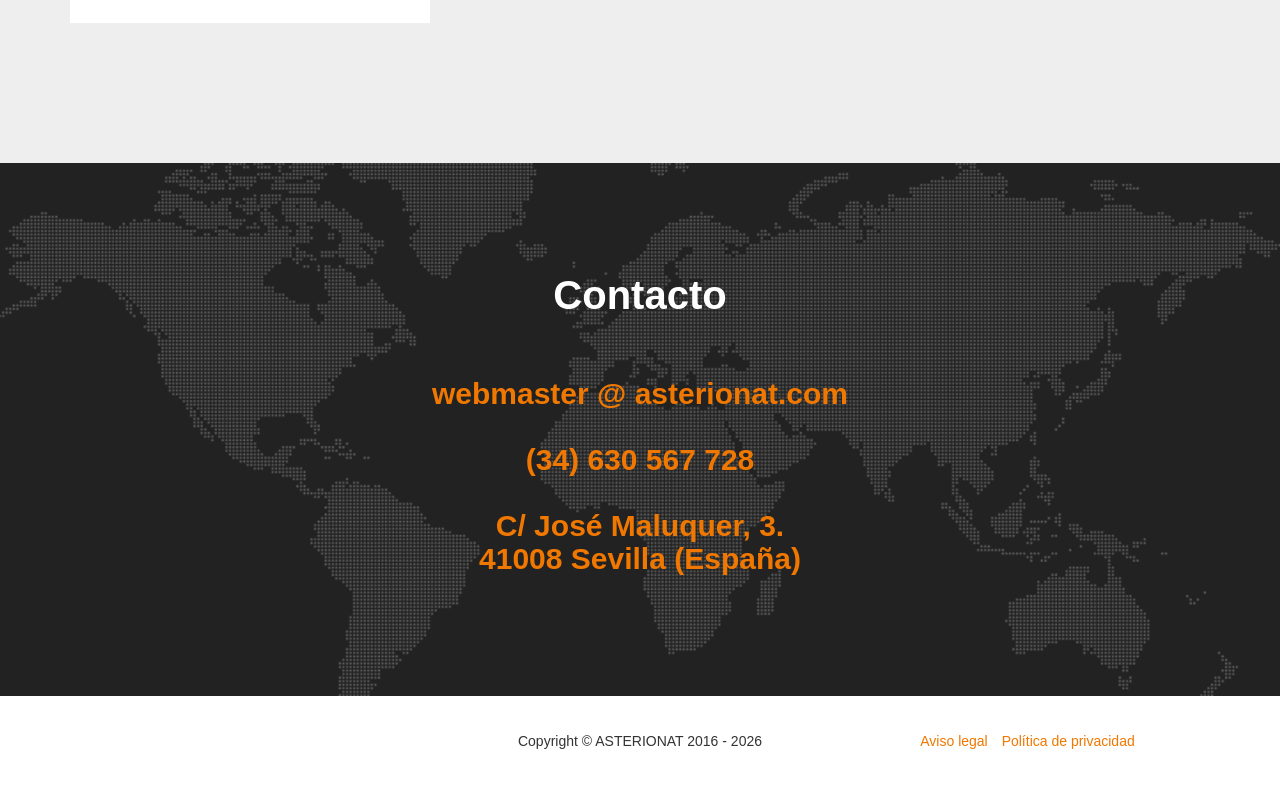
==== commit 9e043b6e: "bilingual version ES, EN" ====
--- a/index.html
+++ b/index.html
@@ -42,19 +42,22 @@
                         <a class="page-scroll" href="#about">ASTERIONAT</a>
                     </li>
                     <li>
-                        <a class="page-scroll" href="#services">SERVICIOS</a>
-                    </li>
-                    <li>
-                        <a class="page-scroll" href="#technologies">TECNOLOGÍAS</a>
-                    </li>
-                    <li>
-                        <a class="page-scroll" href="#team">EQUIPO</a>
-                    </li>
-                    <li>
-                        <a class="page-scroll" href="#portfolio">PROYECTOS</a>
-                    </li>
-                    <li>
-                        <a class="page-scroll" href="#contact">CONTACTO</a>
+                        <a id="locale.services" class="page-scroll" href="#services">SERVICIOS</a>
+                    </li>
+                    <li>
+                        <a id="locale.technologies" class="page-scroll" href="#technologies">TECNOLOGÍAS</a>
+                    </li>
+                    <li>
+                        <a id="locale.team" class="page-scroll" href="#team">EQUIPO</a>
+                    </li>
+                    <li>
+                        <a id="locale.projects" class="page-scroll" href="#portfolio">PROYECTOS</a>
+                    </li>
+                    <li>
+                        <a id="locale.contact" class="page-scroll" href="#contact">CONTACTO</a>
+                    </li>
+                    <li>
+                        <a id="locale.btnLang" onclick="clickLanguage()">ES->EN</a>
                     </li>
                 </ul>
             </div>
@@ -71,7 +74,7 @@
                 <!-- <div class="intro-one">¡No se queme!<br>¡Déjenos ayudarle!</div> -->
                 <a href="#about" class="page-scroll btn btn-xl"><b>ASTERIONAT</b></a>
                 <!-- <div class="intro-lead-in">Data, Maps & Environment</div> -->
-                <div class="intro-lead-in">Datos, Mapas y Medio Ambiente</div>
+                <div id="locale.intro" class="intro-lead-in">Datos, Mapas y Medio Ambiente</div>
             </div>
         </div>
     </header>
@@ -81,7 +84,7 @@
             <div class="row">
                 <div class="col-md-2"></div>
                 <div class="col-md-8 text-center">
-                    <h2 class="section-subheading text-muted">
+                    <h2 id=locale.aboutText class="section-subheading text-muted">
                         ASTERIONAT es una empresa consultora creada en 2016 con el
                         objetivo de proveer servicios especializados de alto valor
                         añadido en ciencia de datos, información territorial y 
@@ -100,8 +103,8 @@
         <div class="container">
             <div class="row">
                 <div class="col-lg-12 text-center">
-                    <h2 class="section-heading">Servicios</h2>
-                    <h3 class="section-subheading text-muted">
+                    <h2 id=locale.servicesHead class="section-heading">Servicios</h2>
+                    <h3 id=locale.servicesAreas class="section-subheading text-muted">
                         ASTERIONAT ofrece servicios de 
                         <b> Consultoría, Asistencia Técnica, 
                             Desarrollo, Implantación, Mantenimiento y Formación
@@ -116,10 +119,10 @@
                         <i class="fa fa-circle fa-stack-2x text-primary"></i>
                         <i class="fa fa-line-chart fa-stack-1x fa-inverse"></i>
                     </span>
-                    <h4 class="service-heading">
+                    <h4 id="locale.servicesStatisticsHead" class="service-heading">
                         Estadística y Ciencia de los Datos
                     </h4>
-                    <p class="text-muted">
+                    <p id="locale.servicesStatistics" class="text-muted">
                         Planificación estadística, diseños muestrales, muestreo y encuestación,
                         análisis estadístico, aprendizaje estadístico, aprendizaje automático,  
                         aprendizaje profundo, modelos explicativos, modelos predictivos, 
@@ -135,11 +138,11 @@
                         <i class="fa fa-circle fa-stack-2x text-primary"></i>
                         <i class="fa fa-map-o fa-stack-1x fa-inverse"></i>
                     </span>
-                    <h4 class="service-heading">
+                    <h4 id="locale.servicesGISHead" class="service-heading">
                         Información Territorial y 
                         Sistemas de Información Geográfica
                     </h4>
-                    <p class="text-muted">
+                    <p id="locale.servicesGIS" class="text-muted">
                         Planificación, gestión y captura de datos espaciales, teledetección,
                         producción cartográfica, modelos digitales del terreno, 
                         diseño y explotación de geodatabases, análisis y modelado geo-espacial, 
@@ -152,10 +155,10 @@
                         <i class="fa fa-circle fa-stack-2x text-primary"></i>
                         <i class="fa fa-tree fa-stack-1x fa-inverse"></i>
                     </span>
-                    <h4 class="service-heading">
+                    <h4 id="locale.servicesEnvironmentHead" class="service-heading">
                         Ecología y Medio Ambiente
                     </h4>
-                    <p class="text-muted">
+                    <p id="locale.servicesEnvironment" class="text-muted">
                         Estudios ecológicos, ambientales y territoriales, planificación hidrológica,
                         planificación y gestión de espacios naturales, 
                         estadísticas ambientales, modelización y simulación ambiental, 
@@ -172,8 +175,8 @@
         <div class="container">
             <div class="row">
                 <div class="col-lg-12 text-center">
-                    <h2 class="section-heading">Tecnologías</h2>
-                    <h3 class="section-subheading text-muted">
+                    <h2 id="locale.technologiesHead" class="section-heading">Tecnologías</h2>
+                    <h3 id="locale.technologiesText" class="section-subheading text-muted">
                         Conocimiento y Tecnología son dos pilares básicos 
                         sobre los que se sustenta nuestra actividad.
                         ASTERIONAT basa sus servicios fundamentalmente en
@@ -197,8 +200,8 @@
         <div class="container">
             <div class="row">
                 <div class="col-lg-12 text-center">
-                    <h2 class="section-heading">Equipo</h2>
-                    <h3 class="section-subheading text-muted">
+                    <h2 id="locale.teamHead" class="section-heading">Equipo</h2>
+                    <h3 id="locale.teamText" class="section-subheading text-muted">
                         ASTERIONAT cuenta con un equipo de profesionales <b>multidisciplinar
                         y altamente cualificado</b> que opera bajo la coordinación de su 
                         fundador y director.
@@ -214,7 +217,7 @@
                     <div class="team-member">
                         <img src="img/team/FotoJCC_200x200.jpg" class="img-responsive img-circle" alt="">
                         <h4>Jerónimo Carranza Carranza</h4>
-                        <p class="text-muted">
+                        <p id="locale.JCCText" class="text-muted">
                             Fundador y Director General<br>
                             <i>Científico de Datos, Estadístico y Biólogo</i></p>
                         <ul class="list-inline social-buttons">
@@ -241,8 +244,8 @@
         <div class="container">
             <div class="row">
                 <div class="col-lg-12 text-center">
-                    <h2 class="section-heading">Proyectos</h2>
-                    <h3 class="section-subheading text-muted">
+                    <h2 id="locale.projectsHead" class="section-heading">Proyectos</h2>
+                    <h3 id="locale.projectsText" class="section-subheading text-muted">
                         ASTERIONAT es una empresa muy joven que cuenta sin embargo 
                         con la dilatada experiencia, de más de 25 años, de su equipo de profesionales. <br>
                         Aquí se señalan algunas referencias de su trabajo.
@@ -255,8 +258,8 @@
                         <img src="img/portfolio/SaneaCLM.png" class="img-responsive" alt="">
                     </a>
                     <div class="portfolio-caption">
-                        <h4>SaneaCLM</h4>
-                        <p class="text-muted">
+                        <h4 id="locale.saneaclm" >SaneaCLM</h4>
+                        <p id="locale.saneaclmTitle" class="text-muted">
                             <br>
                             Sistema de Información de Saneamiento y Depuración de
                             Castilla - La Mancha
@@ -268,8 +271,8 @@
                         <img src="img/portfolio/Rustic3A.png" class="img-responsive" alt="">
                     </a>
                     <div class="portfolio-caption">
-                        <h4>Rustic3a</h4>
-                        <p class="text-muted">
+                        <h4 id="locale.rustic3a" >Rustic3a</h4>
+                        <p id="locale.rustic3aTitle" class="text-muted">
                             <br>
                             Sistema de Información Geográfica de las Parcelas Rústicas 
                             de titularidad de la Agencia Andaluza del Agua en Huelva
@@ -281,8 +284,8 @@
                         <img src="img/portfolio/CHGV_Caudales_RegNat.png" class="img-responsive" alt="">
                     </a>
                     <div class="portfolio-caption">
-                        <h4>Caudales Naturales Guadalquivir</h4>
-                        <p class="text-muted">
+                        <h4 id="locale.qnatgv" >Caudales Naturales Guadalquivir</h4>
+                        <p id="locale.qnatgvTitle" class="text-muted">
                             <br>
                             Sínstesis estadística del régimen natural de caudales
                             (1994 - 2006) en la Cuenca del Guadalquivir
@@ -296,8 +299,8 @@
                         <img src="img/portfolio/WFD_Agriculture.png" class="img-responsive" alt="">
                     </a>
                     <div class="portfolio-caption">
-                        <h4>Guadalquivir Cuenca Piloto<br>WFD-Agriculture</h4>
-                        <p class="text-muted">
+                        <h4 id="locale.gvccapiloto">Guadalquivir Cuenca Piloto<br>WFD-Agriculture</h4>
+                        <p id="locale.gvccapilotoTitle" class="text-muted">
                             <br>
                             Trabajos de la Confederación Hidrográfica del Guadalquivir 
                             como cuenca piloto europea en la segunda fase de implantación 
@@ -310,8 +313,8 @@
                         <img src="img/portfolio/Brocal.png" class="img-responsive" alt="">
                     </a>
                     <div class="portfolio-caption">
-                        <h4>Brocal</h4>
-                        <p class="text-muted">
+                        <h4 id="locale.brocal">Brocal</h4>
+                        <p id="locale.brocalTitle" class="text-muted">
                             <br>
                             Sistema de Información Geográfica de la Calidad de las
                             Aguas Subterráneas de la Demarcación Hidrográfica del Guadalquivir
@@ -323,8 +326,8 @@
                         <img src="img/portfolio/CHGN_BBDD_sociohidrologica.svg" class="img-responsive" alt="">
                     </a>
                     <div class="portfolio-caption">
-                        <h4>BBDD Socio-Hidrológica <br>CH Guadiana</h4>
-                        <p class="text-muted">
+                        <h4 id="locale.bdsociohidrogv" >BBDD Socio-Hidrológica <br>CH Guadiana</h4>
+                        <p id = "locale.bdsociohidrogvTitle" class="text-muted">
                             <br>
                             Actualización e Integración de Bases de Datos de 
                             Información Socio-Hidrológica de la Confederación Hidrográfica del Guadiana
@@ -339,7 +342,7 @@
         <div class="container">
             <div class="row">
                 <div class="col-lg-12 text-center">
-                    <h2 class="section-heading">Contacto</h2>
+                    <h2 id="locale.contactHead" class="section-heading">Contacto</h2>
                     <h3 class="section-subheading text-muted">
                     </h3>
                 </div>
@@ -375,11 +378,11 @@
                 <!-- legal links -->
                 <div class="col-md-4">
                     <ul class="list-inline quicklinks">
-                        <li><a id="legal-link" href="#" data-toggle="modal" data-target="#modal-legal-info">
-                                Aviso legal</a>
+                        <li><a id="legallink" href="#" data-toggle="modal" data-target="#modal-legal-info">
+                                <span id="locale.legallink">Aviso legal</span></a>
                         </li>
-                        <li><a id="priv-link" href="#" data-toggle="modal" data-target="#modal-priv-info">
-                                Política de privacidad</a>
+                        <li><a id="privlink" href="#" data-toggle="modal" data-target="#modal-priv-info">
+                                <span id="locale.privlink">Política de privacidad</span></a>
                         </li>
                     </ul>
                 </div>                
@@ -391,14 +394,14 @@
       <div class="modal-dialog" role="document">
         <div class="modal-content">
           <div class="modal-header">
-            <h4 class="modal-title">Aviso Legal</h4>
+            <h4 id="locale.legalTitle" class="modal-title">Aviso Legal</h4>
             <button type="button" class="close" data-dismiss="modal" aria-label="Close">
               <span aria-hidden="true">&times;</span>
             </button>
           </div>
           <div id="modal-body-legal-info" class="modal-body"></div>
           <div class="modal-footer">
-            <button type="button" class="btn btn-primary" data-dismiss="modal">Cerrar</button>
+            <button id="locale.btnCloseLegal" type="button" class="btn btn-primary" data-dismiss="modal">Cerrar</button>
           </div>
         </div>
       </div>
@@ -408,14 +411,14 @@
       <div class="modal-dialog" role="document">
         <div class="modal-content">
           <div class="modal-header">
-            <h4 class="modal-title">Política de Privacidad</h4>
+            <h4 id="locale.privTitle" class="modal-title">Política de Privacidad</h4>
             <button type="button" class="close" data-dismiss="modal" aria-label="Close">
               <span aria-hidden="true">&times;</span>
             </button>
           </div>
           <div id="modal-body-priv-info" class="modal-body"></div>
           <div class="modal-footer">
-            <button type="button" class="btn btn-primary" data-dismiss="modal">Cerrar</button>
+            <button id="locale.btnClosePriv" type="button" class="btn btn-primary" data-dismiss="modal">Cerrar</button>
           </div>
         </div>
       </div>
@@ -425,7 +428,7 @@
         <p><button onclick="aceptarCookies()" class="pull-right">
                 <i class="fa fa-times"></i>
             </button>
-            <span style="font-size:10px;">
+            <span id="locale.cookiesText" style="font-size:10px;">
             Este sitio web utiliza cookies propias y de terceros,
             si continúa navegando consideramos que acepta su uso.
             </span>
@@ -437,19 +440,27 @@
     <script src="vendor/bootstrap/js/bootstrap.min.js"></script>
     <!-- Theme JavaScript -->
     <script src="js/agency.min.js"></script>
+    <!-- i18n -->
+    <script src="js/locale.js"></script>
     <!-- Load Legal -->
     <script>
         $(document).ready(function(){
-            $("#legal-link").click(function(){
-                $("#modal-body-legal-info").load("legal.txt");
+            $("#legallink").click(function(){
+                //if (locale.language=='ES')
+                    $("#modal-body-legal-info").load("legal.txt");
+                //else
+                //    $("#modal-body-legal-info").load("legalEN.txt");
             });
         });
     </script>
     <!-- Load Privacidad -->
     <script>
         $(document).ready(function(){
-            $("#priv-link").click(function(){
-                $("#modal-body-priv-info").load("privacidad.txt");
+            $("#privlink").click(function(){
+                //if (locale.language=='ES')
+                    $("#modal-body-priv-info").load("privacidad.txt");
+                //else
+                //    $("#modal-body-priv-info").load("privacidadEN.txt");
             });
         });
     </script>
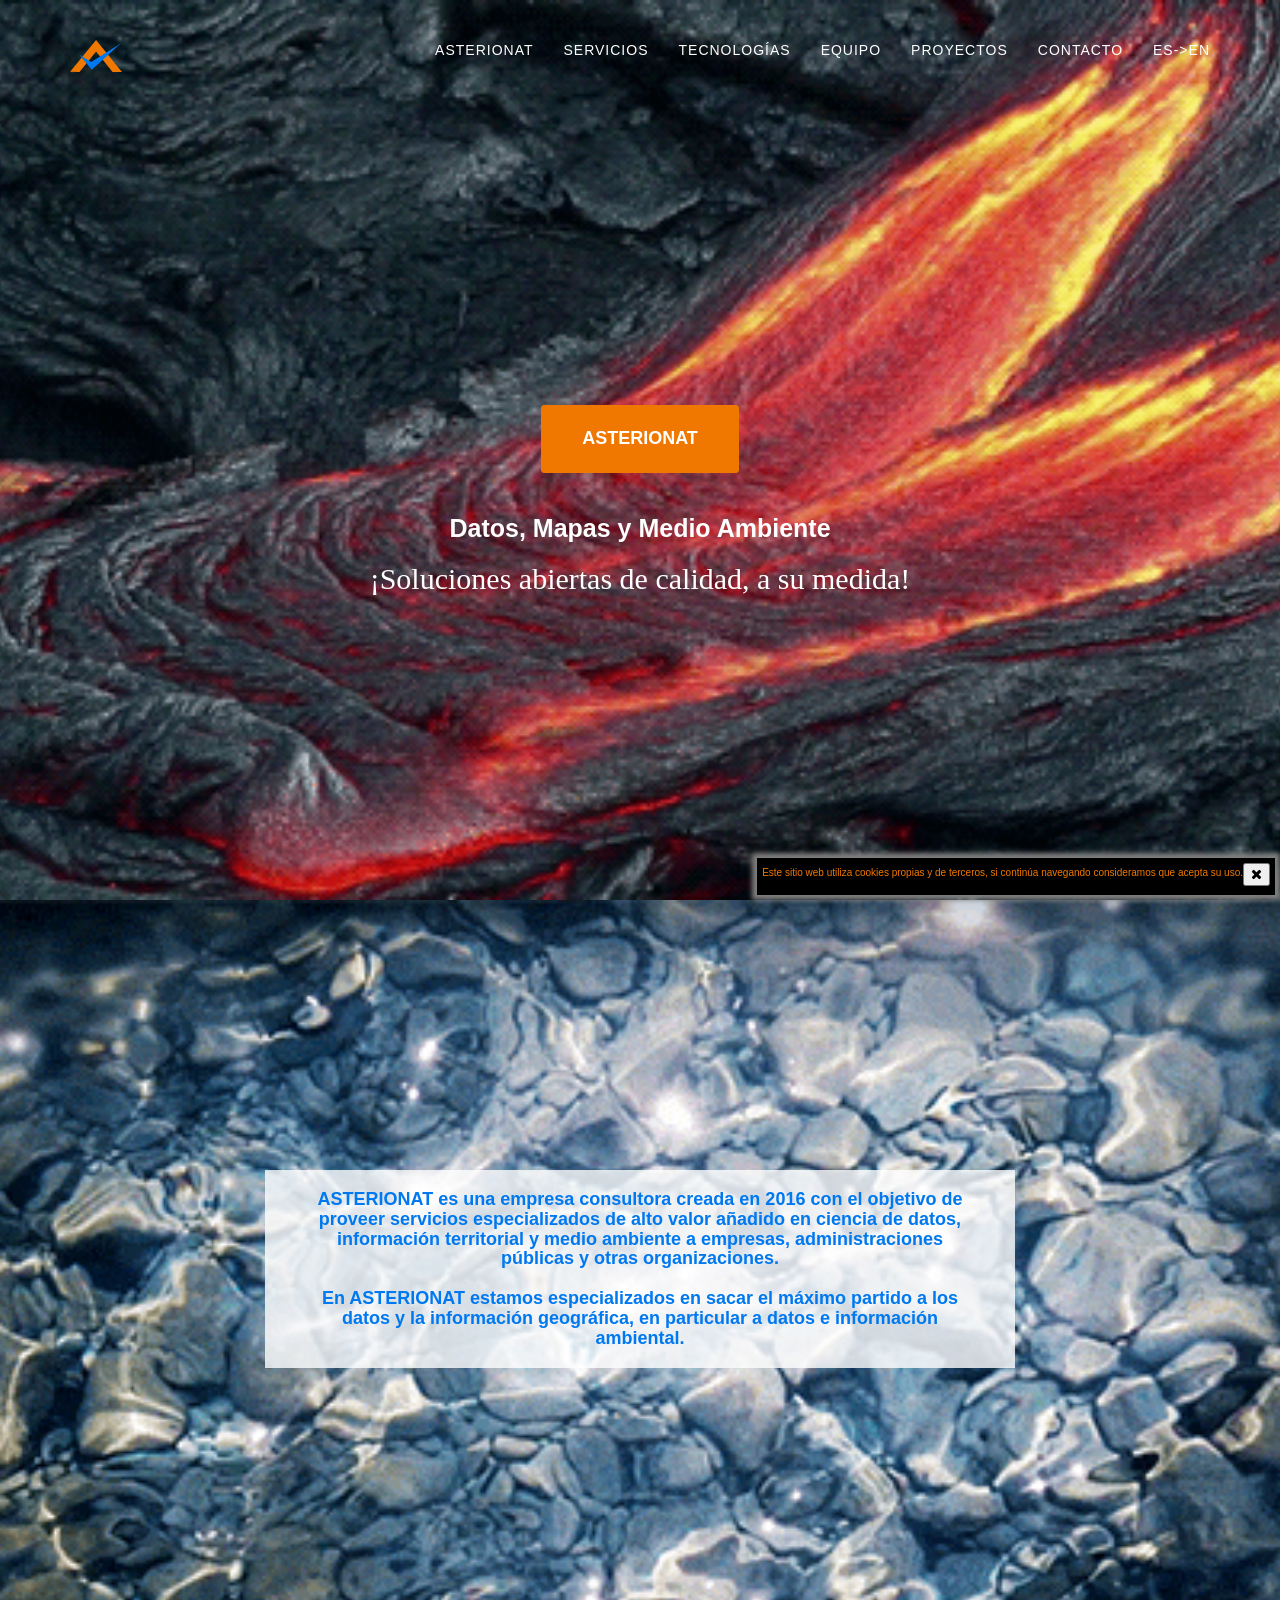
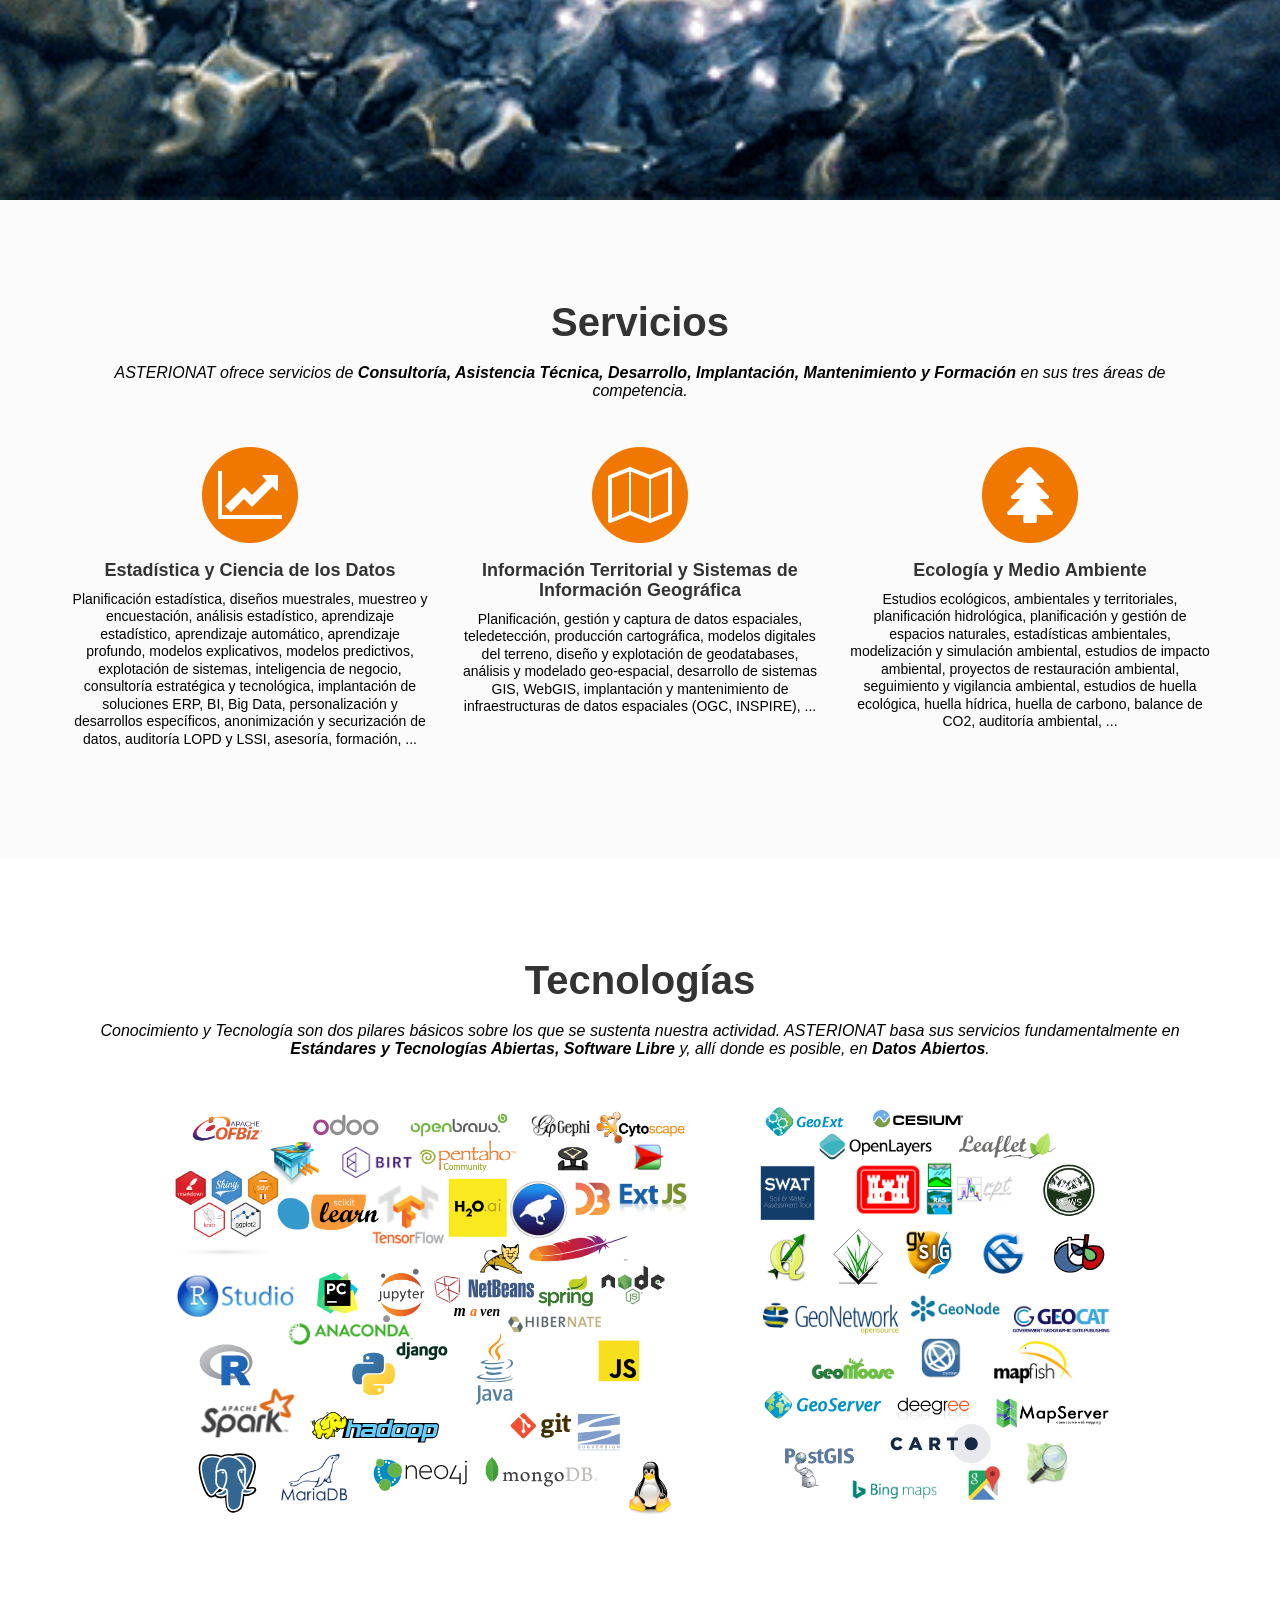
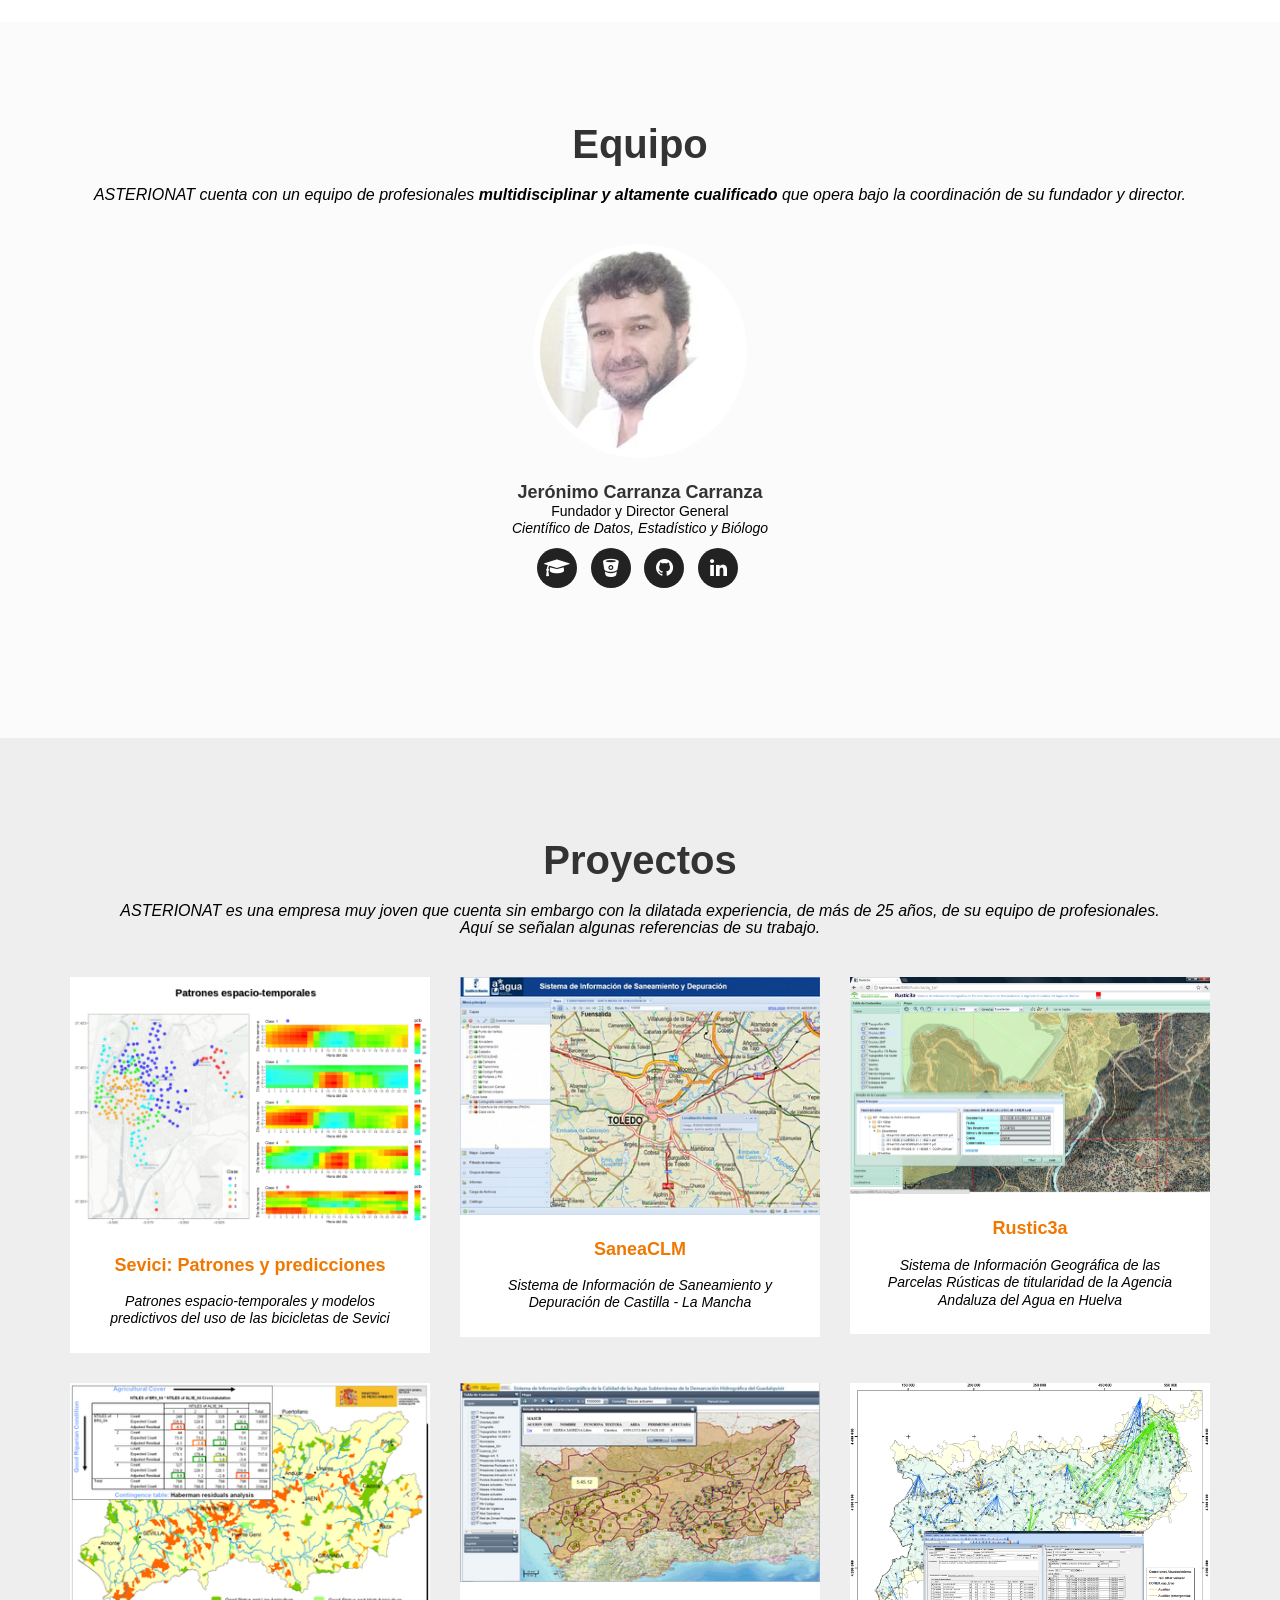
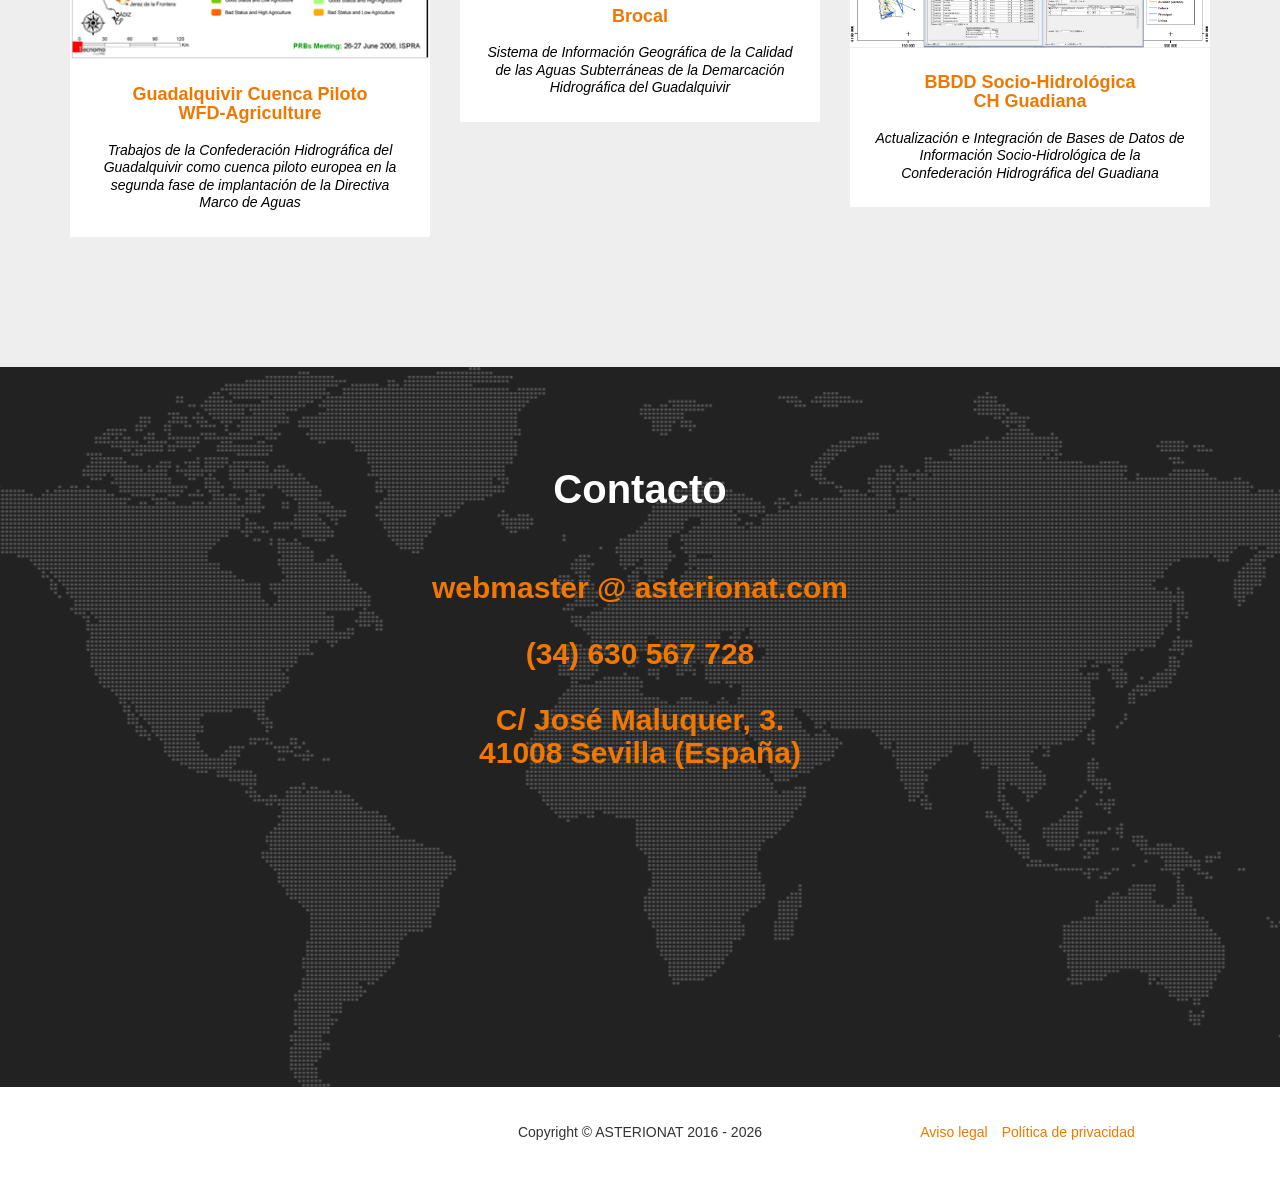
==== commit a34e773b: "update" ====
--- a/index.html
+++ b/index.html
@@ -69,12 +69,9 @@
     <header>
         <div class="container">
             <div class="intro-text">
-                <div class="intro-heading"></div>
-                <!-- <div class="intro-one">Datos, Mapas & Medio Ambiente</div> -->
-                <!-- <div class="intro-one">¡No se queme!<br>¡Déjenos ayudarle!</div> -->
                 <a href="#about" class="page-scroll btn btn-xl"><b>ASTERIONAT</b></a>
-                <!-- <div class="intro-lead-in">Data, Maps & Environment</div> -->
                 <div id="locale.intro" class="intro-lead-in">Datos, Mapas y Medio Ambiente</div>
+                <div id="locale.lema" class="intro-one">¡Soluciones abiertas de calidad, a su medida!</div> 
             </div>
         </div>
     </header>
@@ -254,11 +251,28 @@
             </div>
             <div class="row">
                 <div class="col-md-4 col-sm-6 portfolio-item">
-                    <a href="http://saneaclm-pre.castillalamancha.es/" target="_blank">
+                    <a href="https://jeronimocarranza.github.io/es/talk/2018-sevici_sevillar/" target="_blank">
+                        <img src="img/portfolio/2018-Sevici.png" class="img-responsive" alt="">
+                    </a>
+                    <div class="portfolio-caption">
+                        <a href="https://jeronimocarranza.github.io/es/project/2018-tfm-sevici/" target="_blank">
+                            <h4 id="locale.Sevici" >Sevici: Patrones y predicciones</h4>
+                        </a>
+                        <p id="locale.SeviciTitle" class="text-muted">
+                            <br>
+                            Patrones espacio-temporales y modelos predictivos 
+                            del uso de las bicicletas de Sevici
+                        </p>
+                    </div>
+                </div>               
+                <div class="col-md-4 col-sm-6 portfolio-item">
+                    <a href="http://saneaclm.castillalamancha.es/" target="_blank">
                         <img src="img/portfolio/SaneaCLM.png" class="img-responsive" alt="">
                     </a>
                     <div class="portfolio-caption">
-                        <h4 id="locale.saneaclm" >SaneaCLM</h4>
+                        <a href="https://jeronimocarranza.github.io/es/project/2015-saneaclm/" target="_blank">
+                            <h4 id="locale.saneaclm">SaneaCLM</h4>
+                        </a>
                         <p id="locale.saneaclmTitle" class="text-muted">
                             <br>
                             Sistema de Información de Saneamiento y Depuración de
@@ -267,11 +281,13 @@
                     </div>
                 </div>
                 <div class="col-md-4 col-sm-6 portfolio-item">
-                    <a href="javascript:void(0);" target="_blank"> 
+                    <a href="javascript:void(0);" target=""> 
                         <img src="img/portfolio/Rustic3A.png" class="img-responsive" alt="">
                     </a>
                     <div class="portfolio-caption">
-                        <h4 id="locale.rustic3a" >Rustic3a</h4>
+                        <a href="javascript:void(0);" target="">
+                            <h4 id="locale.rustic3a" >Rustic3a</h4>
+                        </a>
                         <p id="locale.rustic3aTitle" class="text-muted">
                             <br>
                             Sistema de Información Geográfica de las Parcelas Rústicas 
@@ -279,27 +295,16 @@
                         </p>
                     </div>
                 </div>
+            </div>
+            <div class="row">
                 <div class="col-md-4 col-sm-6 portfolio-item">
-                    <a href="javascript:void(0);" target="_blank">
-                        <img src="img/portfolio/CHGV_Caudales_RegNat.png" class="img-responsive" alt="">
+                    <a href="https://jeronimocarranza.github.io/es/publication/2007-chgv_ccapiloto_vcongresonacingcivil/" target="_blank"> 
+                        <img src="img/portfolio/WFD_Agriculture.png" class="img-responsive" alt="">
                     </a>
                     <div class="portfolio-caption">
-                        <h4 id="locale.qnatgv" >Caudales Naturales Guadalquivir</h4>
-                        <p id="locale.qnatgvTitle" class="text-muted">
-                            <br>
-                            Sínstesis estadística del régimen natural de caudales
-                            (1994 - 2006) en la Cuenca del Guadalquivir
-                        </p>
-                    </div>
-                </div>
-            </div>
-            <div class="row">
-                <div class="col-md-4 col-sm-6 portfolio-item">
-                    <a href="http://ec.europa.eu/environment/water/water-framework/pdf/report_phase_2.pdf" target="_blank"> 
-                        <img src="img/portfolio/WFD_Agriculture.png" class="img-responsive" alt="">
-                    </a>
-                    <div class="portfolio-caption">
-                        <h4 id="locale.gvccapiloto">Guadalquivir Cuenca Piloto<br>WFD-Agriculture</h4>
+                        <a href="http://ec.europa.eu/environment/water/water-framework/pdf/report_phase_2.pdf" target="_blank">
+                            <h4 id="locale.gvccapiloto">Guadalquivir Cuenca Piloto<br>WFD-Agriculture</h4>
+                        </a>
                         <p id="locale.gvccapilotoTitle" class="text-muted">
                             <br>
                             Trabajos de la Confederación Hidrográfica del Guadalquivir 
@@ -309,11 +314,13 @@
                     </div>
                 </div>
                 <div class="col-md-4 col-sm-6 portfolio-item">
-                    <a href="http://idechg.chguadalquivir.es/brocal/sig_e.jsf" target="_blank"> 
+                    <a href="https://jeronimocarranza.github.io/es/publication/2012-brocal/" target="_blank"> 
                         <img src="img/portfolio/Brocal.png" class="img-responsive" alt="">
                     </a>
                     <div class="portfolio-caption">
-                        <h4 id="locale.brocal">Brocal</h4>
+                        <a href="https://jeronimocarranza.github.io/es/project/2011-brocal" target="_blank">
+                            <h4 id="locale.brocal">Brocal</h4>
+                        </a>
                         <p id="locale.brocalTitle" class="text-muted">
                             <br>
                             Sistema de Información Geográfica de la Calidad de las
@@ -326,7 +333,9 @@
                         <img src="img/portfolio/CHGN_BBDD_sociohidrologica.svg" class="img-responsive" alt="">
                     </a>
                     <div class="portfolio-caption">
-                        <h4 id="locale.bdsociohidrogv" >BBDD Socio-Hidrológica <br>CH Guadiana</h4>
+                        <a href="javascript:void(0);" target="_blank">
+                            <h4 id="locale.bdsociohidrogv" >BBDD Socio-Hidrológica <br>CH Guadiana</h4>
+                        </a>
                         <p id = "locale.bdsociohidrogvTitle" class="text-muted">
                             <br>
                             Actualización e Integración de Bases de Datos de 
--- a/css/agency.css
+++ b/css/agency.css
@@ -6,6 +6,9 @@
 body {
   overflow-x: hidden;
   font-family: Helvetica, Arial, sans-serif;
+  height: 100%;
+  width: 100%;
+  margin: 0 auto;
 }
 .text-muted {
   color: black;  /* #777777  #f07800  #0078f0            */
@@ -239,6 +242,7 @@
   }
 }
 header {
+  height: 100vh;
   background-image: url('../img/header-bg11.gif');
   background-repeat: no-repeat;
   background-attachment: scroll;
@@ -251,56 +255,22 @@
   color: white;
 }
 header .intro-text {
-  padding-top: 200px;    /* 100px*/
-  padding-bottom: 100px; /* 50px*/
+  padding-top: 45vh;    /* 200px 100px*/
+  padding-bottom: 10vh; /* 100px 50px*/
+}
+header .intro-text .intro-lead-in {
+  font-family: Helvetica, Arial, sans-serif;
+  font-weight: 600;
+  font-size: 25px;
+  line-height: 30px;
+  margin-top: 40px;
 }
 header .intro-text .intro-one {
-    font-family: Helvetica, Arial, sans-serif;
-    font-weight: 600;
-    font-size: 25px;
-    line-height: 50px;
-    margin-bottom: 40px;
-}  
-header .intro-text .intro-lead-in {
-  font-family: Helvetica, Arial, sans-serif;
-  font-weight: 400;
-  font-size: 16px;
-  line-height: 30px;
-  margin-bottom: 25px;
-}
-header .intro-text .intro-heading {
-  font-family: Helvetica, Arial, sans-serif;
-  font-weight: 600;
-  font-size: 35px;
-  line-height: 50px;
-  margin-bottom: 25px;
-}
-@media (min-width: 768px) {
-  header .intro-text {
-    padding-top: 420px;    /* 200 */
-    padding-bottom: 150px; /* 200 */
-  }
-  header .intro-text .intro-one {
-    font-family: Helvetica, Arial, sans-serif;
-    font-weight: 600;
-    font-size: 45px;
-    line-height: 50px;
-    margin-bottom: 75px;
-  }  
-  header .intro-text .intro-lead-in {
-    font-family: Helvetica, Arial, sans-serif;
-    font-weight: 600;
+    font-family: "Times New Roman", Times, serif;
+    font-weight: 400;
     font-size: 30px;
-    line-height: 50px;
-    margin-top: 40px;
-  }
-  header .intro-text .intro-heading {
-    font-family: Helvetica, Arial, sans-serif;
-    font-weight: 600;
-    font-size: 70px;
-    line-height: 75px;
-    margin-bottom: 50px;
-  }
+    line-height: 32px;
+    margin-top: 20px;
 }
 section {
   padding: 100px 0;
@@ -318,12 +288,14 @@
   font-weight: 400;
   margin-bottom: 40px;
 }
-@media (min-width: 768px) {
+/*@media (min-width: 768px) {
   section {
-    padding: 110px 0; /*100*/
-  }
-}
+    padding: 110px 0;
+  }
+}*/
 section#about { 
+  padding-top: 30vh;
+  height: 100vh;
   background-image: url('../img/about_bg.gif');
   background-repeat: no-repeat;
   background-attachment: scroll;
@@ -335,12 +307,12 @@
   text-align: center;
   color: white;
 }
-section#about {
-  padding-top: 200px;
+/*section#about {
+  padding-top: 100px;
   padding-bottom: 200px;
-}
+}*/
 section#about h2.section-subheading {
-  font-size: 25px;
+  font-size: 18px;
   font-weight: 600;
   margin-top: 0;
   margin-bottom: 15px;
@@ -411,13 +383,6 @@
   font-size: 14px;
   margin: 0;
 }
-
-/*
-#portfolio * {
-  z-index: 2;
-}
-*/
-
 @media (min-width: 767px) {
   #portfolio .portfolio-item {
     margin: 0 0 30px;
@@ -443,6 +408,8 @@
   margin: 50px auto;
 }
 section#contact {
+  padding-top: 100px;
+  height: 80vh;
   background-color: #222222;
   background-image: url('../img/map-image.png');
   background-position: center;
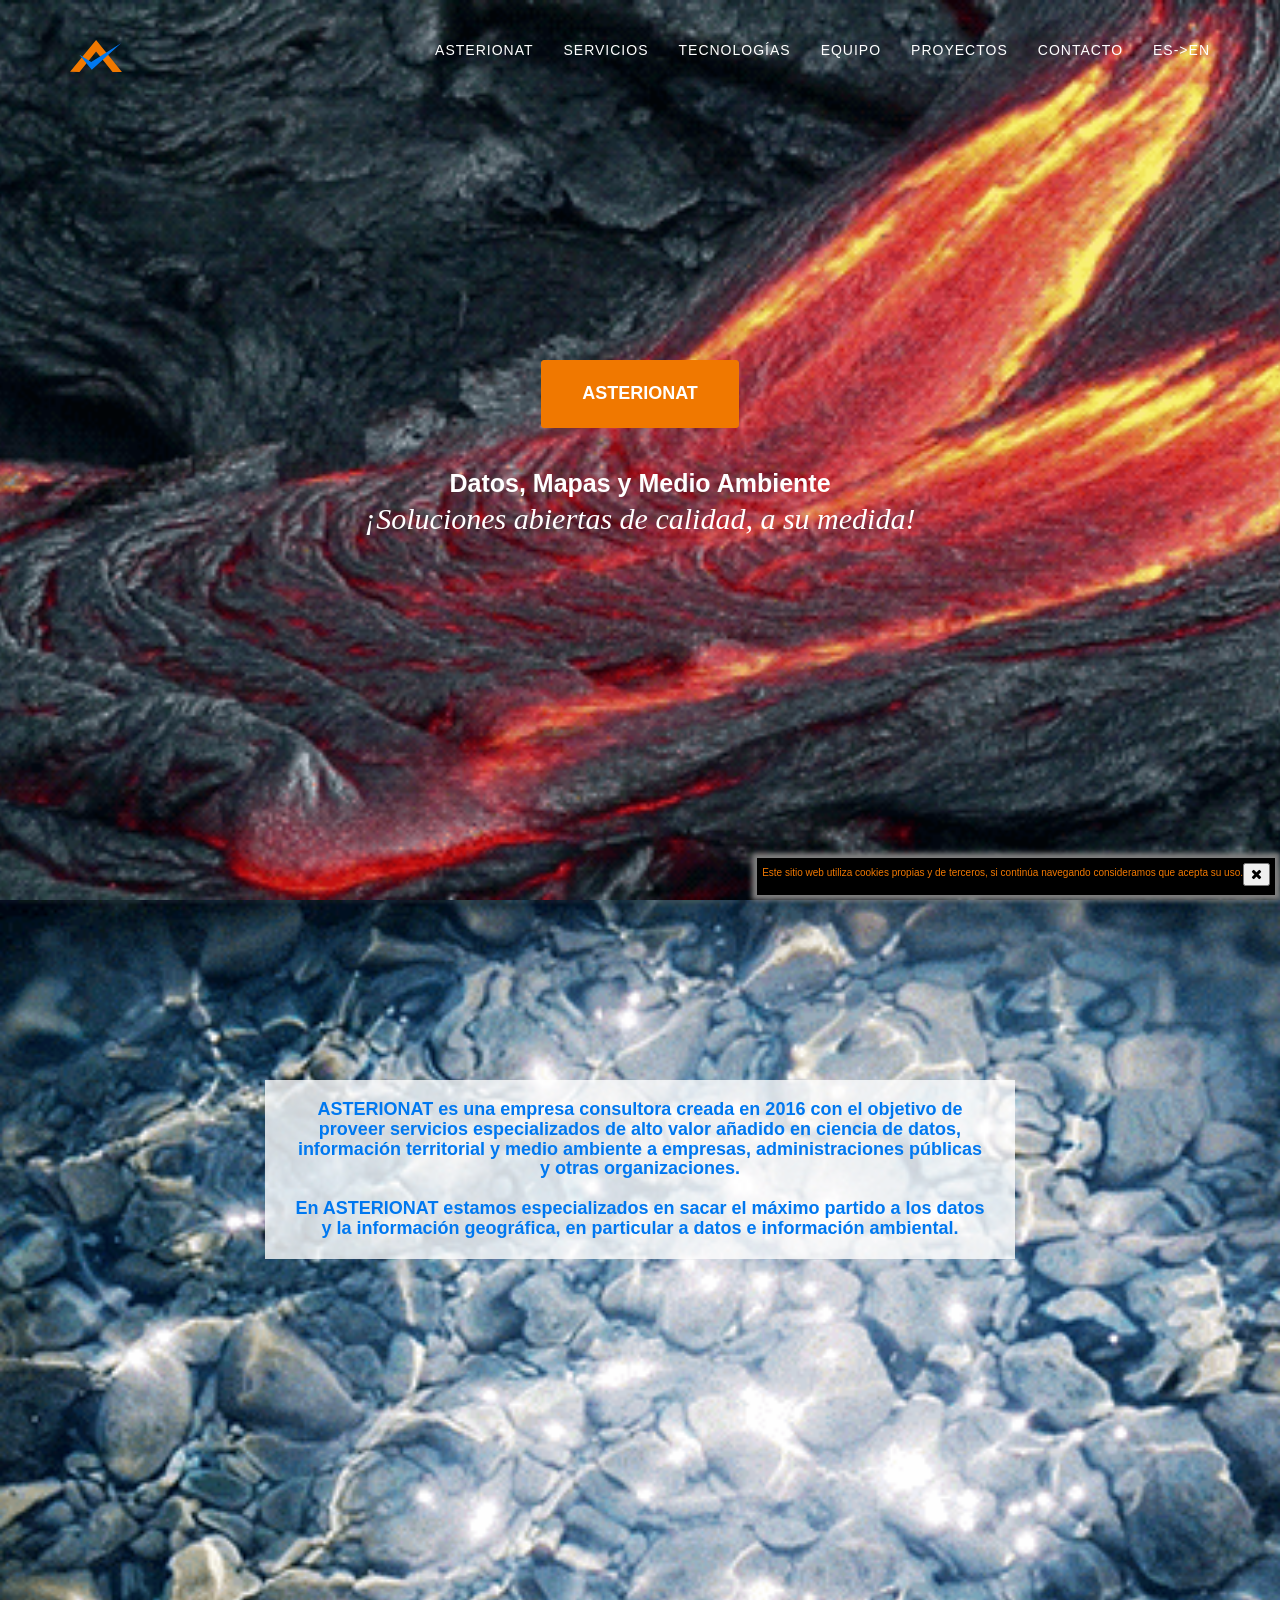
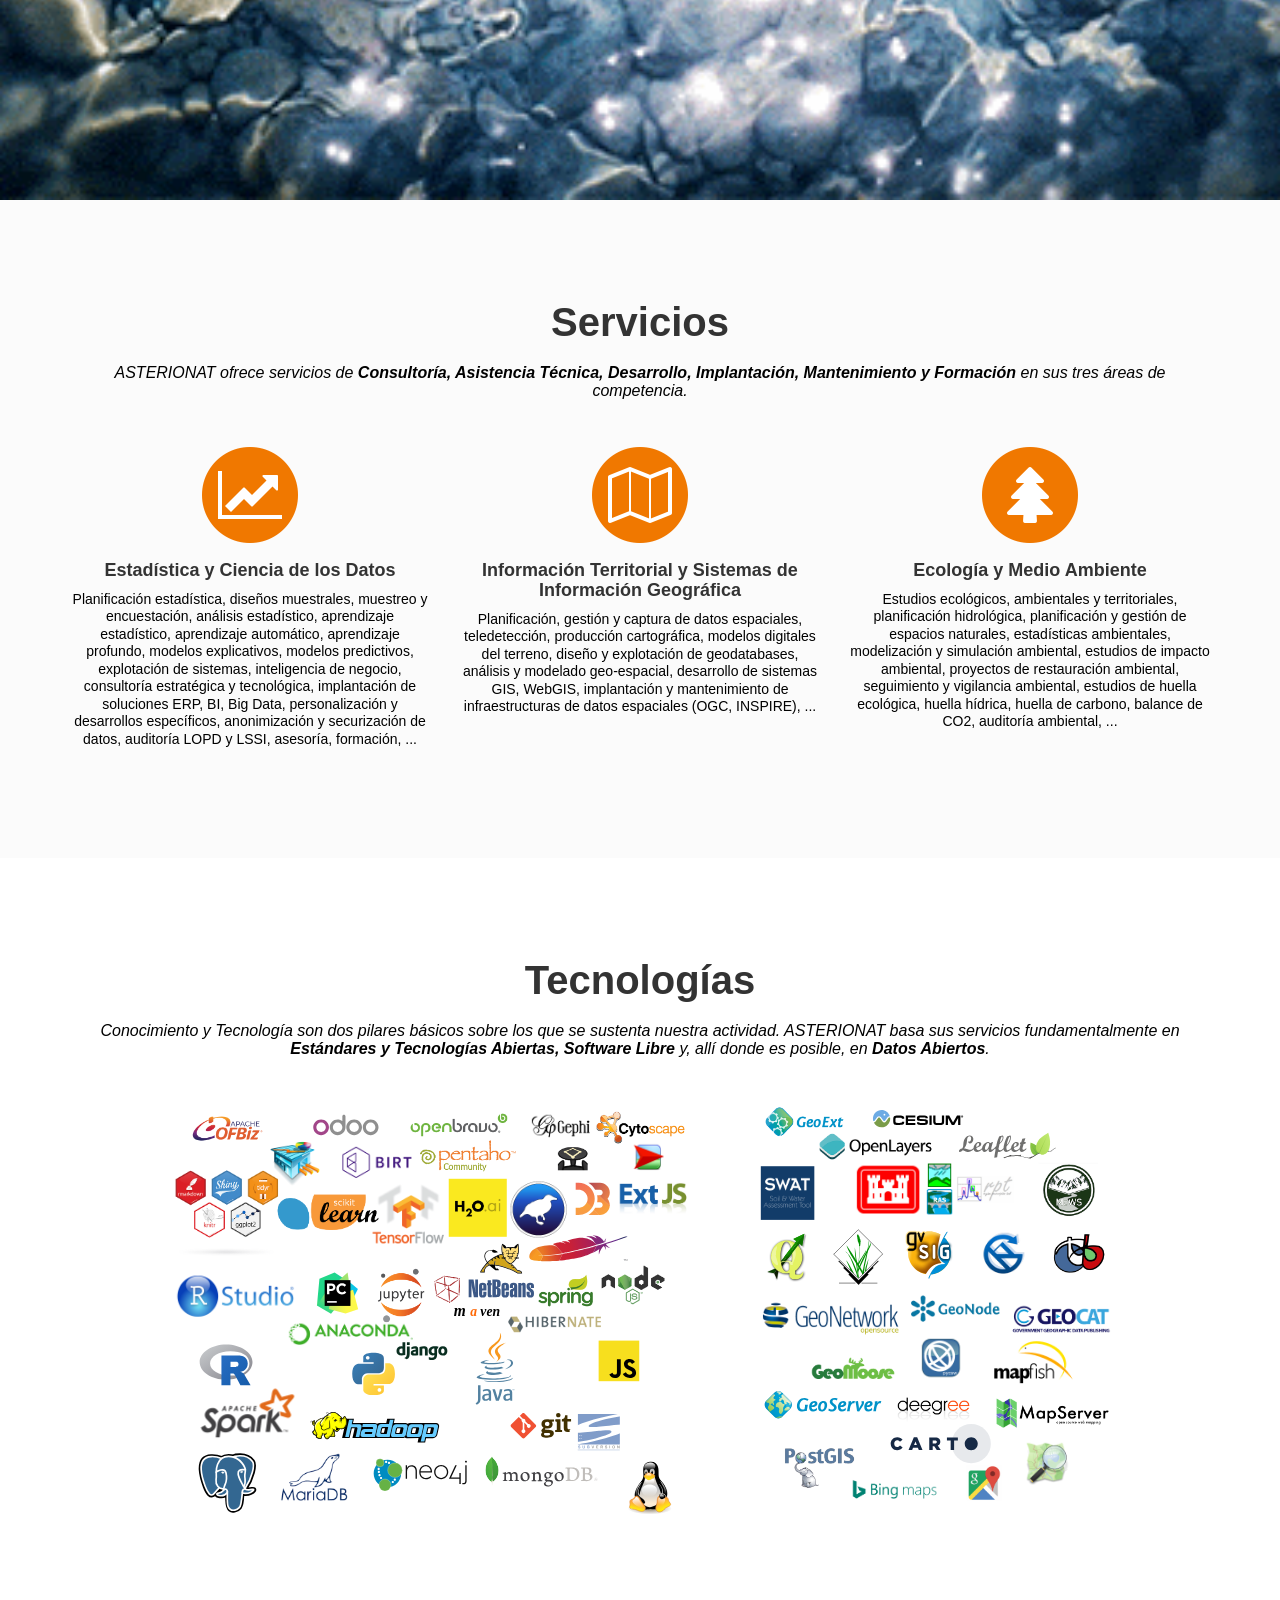
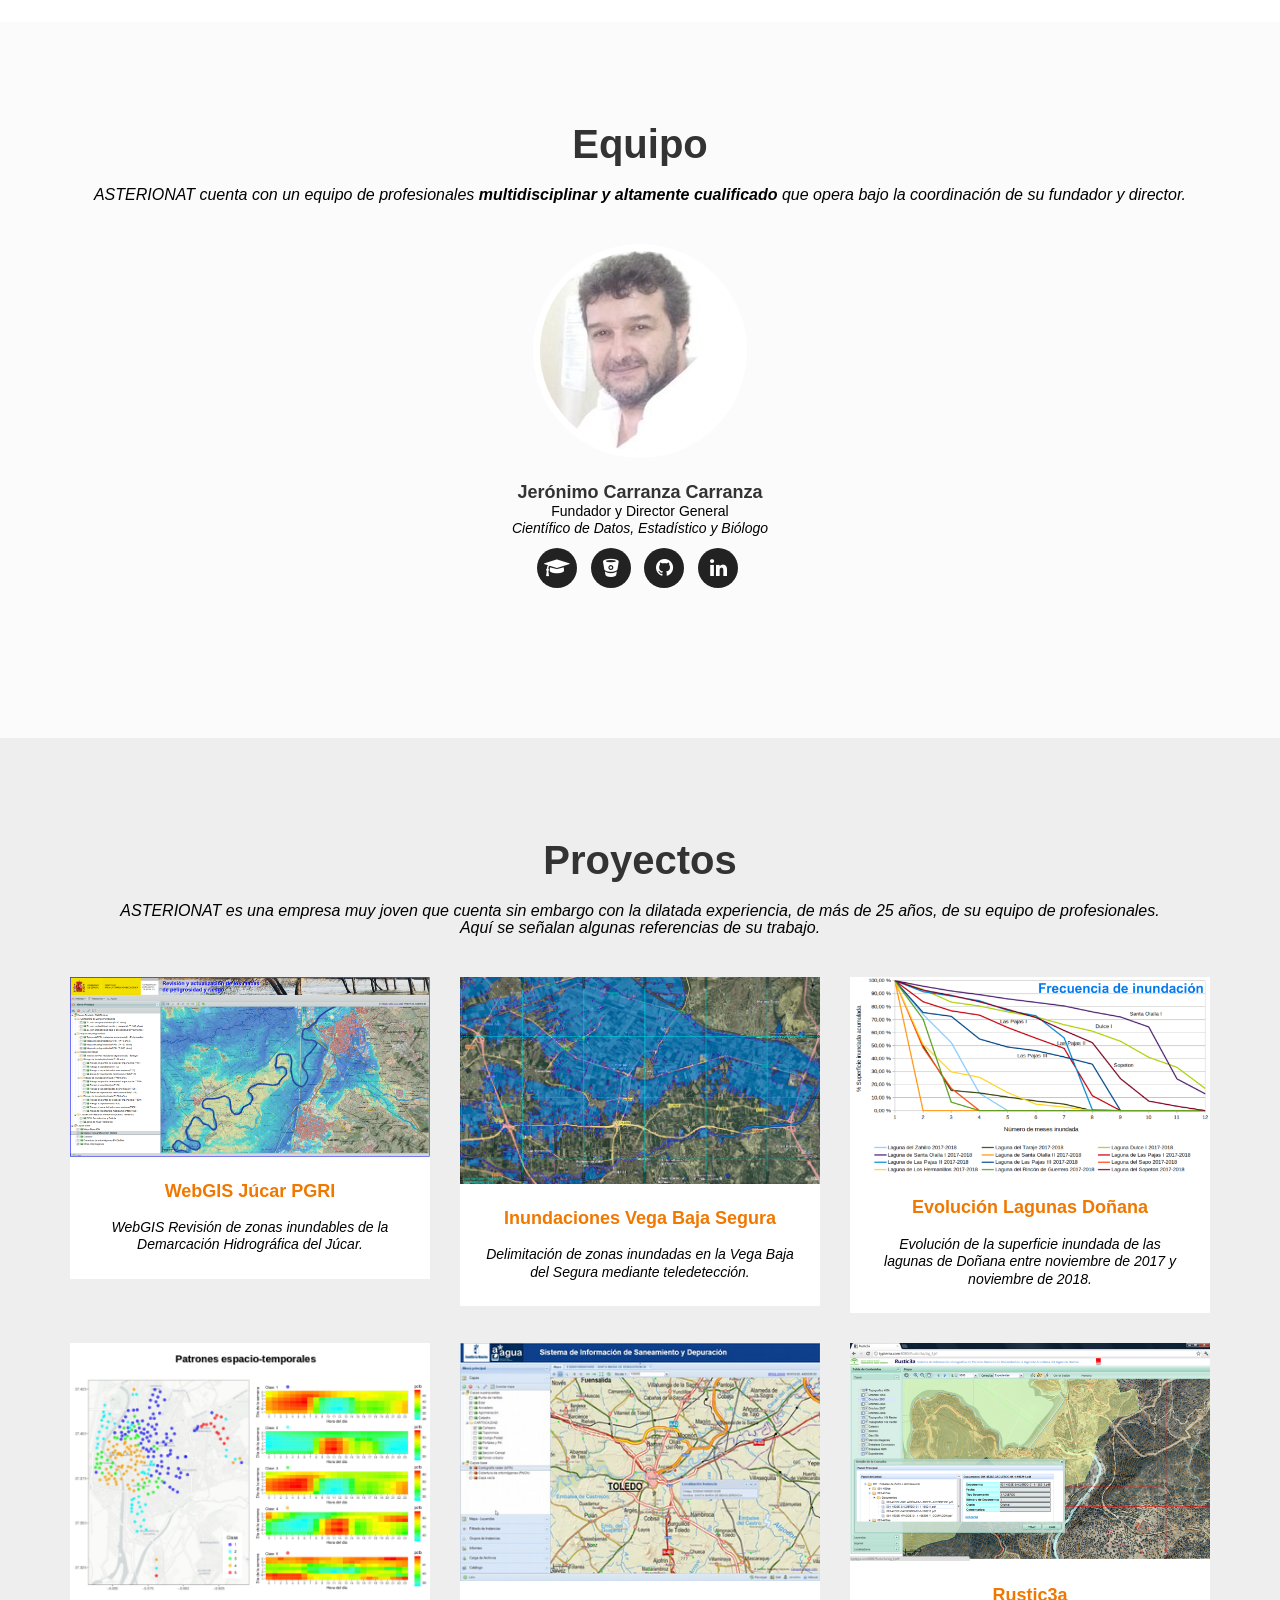
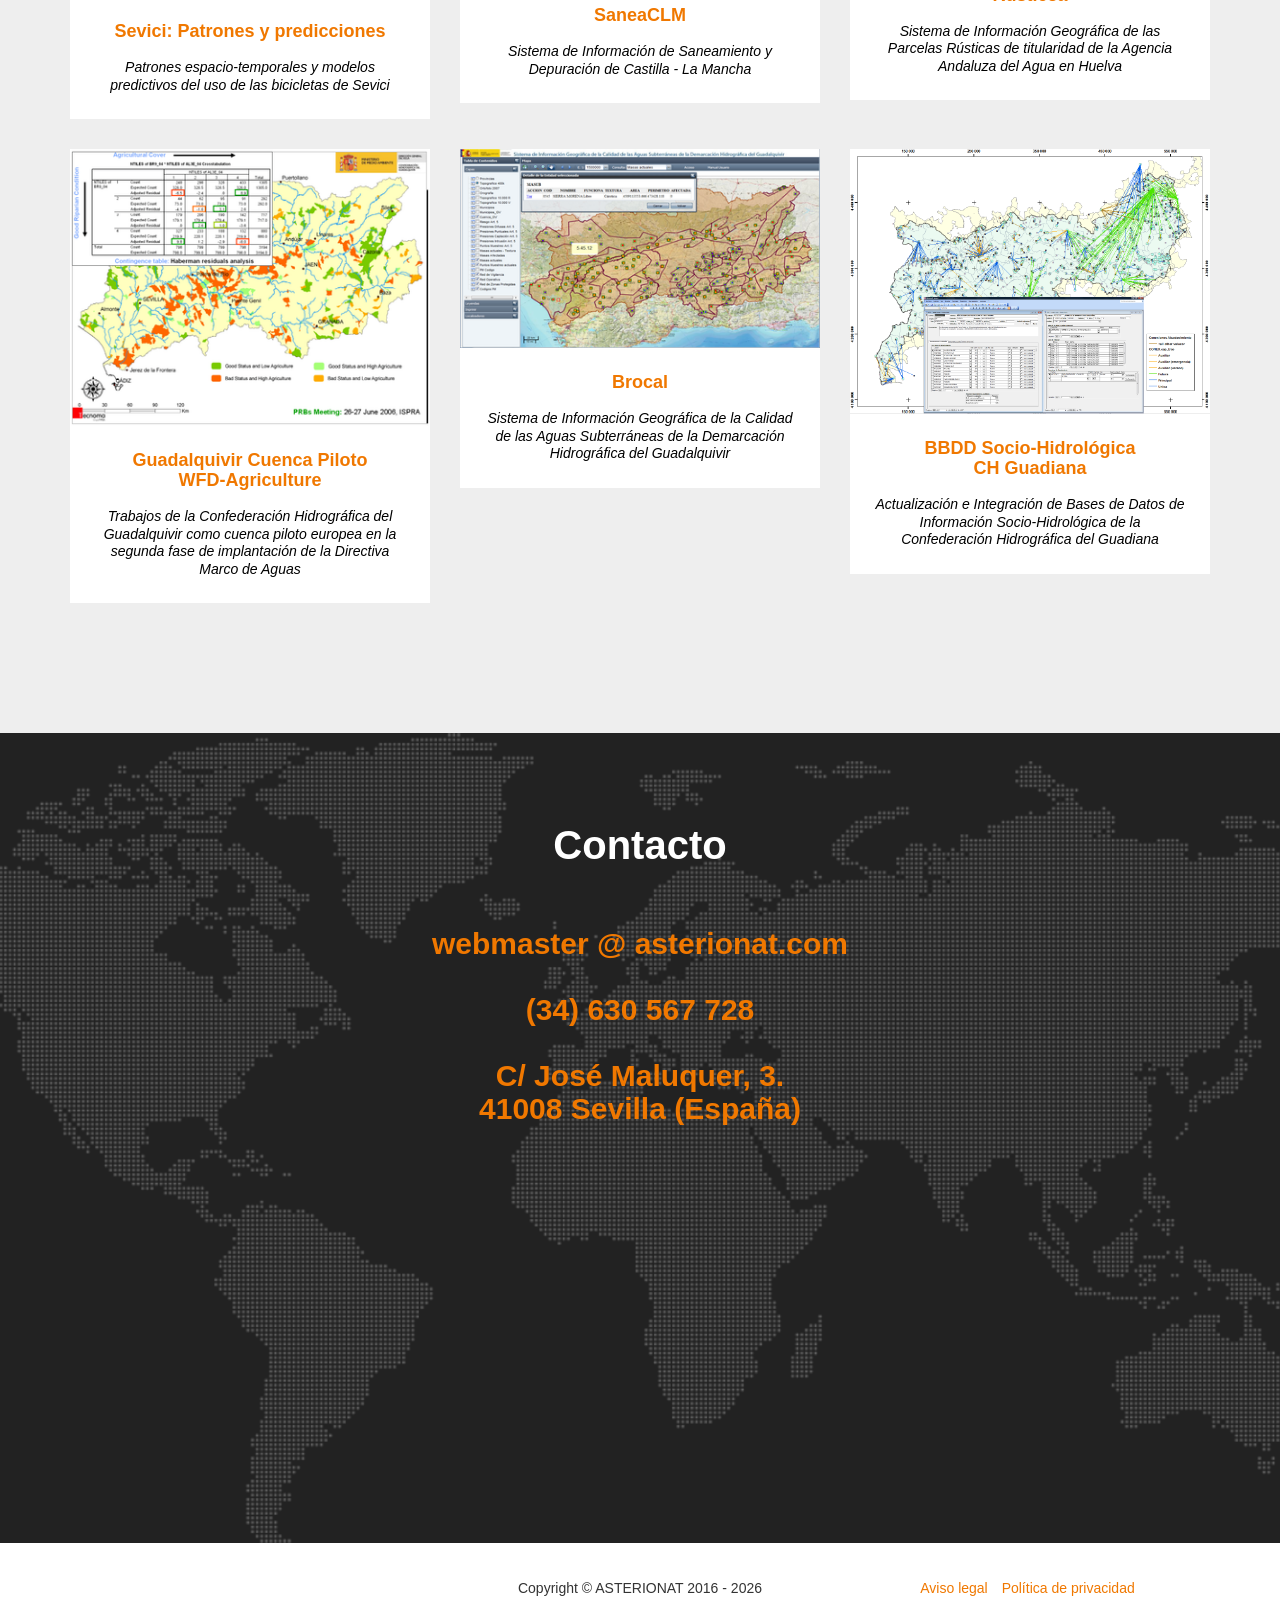
==== commit 6decd3a3: "update" ====
--- a/index.html
+++ b/index.html
@@ -4,11 +4,11 @@
     <meta charset="utf-8">
     <meta http-equiv="X-UA-Compatible" content="IE=edge">
     <meta name="viewport" content="width=device-width, initial-scale=1">
-    <meta name="description" content="ASTERIONAT">
-    <meta name="author" content="Jerónimo Carranza Carranza">
+    <meta name="description" content="ASTERIONAT - Statistics, Data Science, Geospatial Information, GIS Development and Environment Consulting">
+    <meta name="author" content="Jeronimo Carranza">
     <link rel="icon" href="img/Logo-AsterionAT_512.png">
 
-    <title>ASTERIONAT</title>
+    <title>ASTERIONAT - Data Science, GIS and Environment Consulting</title>
     <!-- Bootstrap Core CSS -->
     <link href="vendor/bootstrap/css/bootstrap.min.css" rel="stylesheet">
     <!-- Custom Fonts -->
@@ -29,7 +29,7 @@
                     <span class="sr-only">Toggle navigation</span> Menu <i class="fa fa-bars"></i>
                 </button>
                 <a class="navbar-brand page-scroll" href="#page-top">
-                    <img src="img/Logo-AsterionAT.svg" alt="Logo" width="52">
+                    <img src="img/Logo-AsterionAT.svg" alt="Logo ASTERIONAT" width="52">
                 </a>
             </div>
             <!-- Collect the nav links, forms, and other content for toggling -->
@@ -184,10 +184,10 @@
             </div>
             <div class="row">
                 <div class="col-md-6 col-md-offset-1">
-                    <img src="img/Tecnologias_part_1.svg" style="max-width: 100%; object-fit:contain" alt="">
+                    <img src="img/Tecnologias_part_1.svg" style="max-width: 100%; object-fit:contain" alt="Technologies 1">
                 </div>
                 <div class="col-md-5">
-                    <img src="img/Tecnologias_part_2.svg" style="max-width: 100%; object-fit:contain" alt="">
+                    <img src="img/Tecnologias_part_2.svg" style="max-width: 100%; object-fit:contain" alt="Technologies 2">
                 </div>
             </div>
         </div>
@@ -212,7 +212,7 @@
                 </div>                
                 <div class="col-sm-4">
                     <div class="team-member">
-                        <img src="img/team/FotoJCC_200x200.jpg" class="img-responsive img-circle" alt="">
+                        <img src="img/team/FotoJCC_200x200.jpg" class="img-responsive img-circle" alt="Photo JCC">
                         <h4>Jerónimo Carranza Carranza</h4>
                         <p id="locale.JCCText" class="text-muted">
                             Fundador y Director General<br>
@@ -251,8 +251,55 @@
             </div>
             <div class="row">
                 <div class="col-md-4 col-sm-6 portfolio-item">
+                    <a href="https://jeronimocarranza.github.io/project/2020-webgis-jucar/" target="_blank">
+                        <img src="img/portfolio/2020-WebGIS-Jucar.png" class="img-responsive" alt="WebGIS-Jucar capture">
+                    </a>
+                    <div class="portfolio-caption">
+                        <a href="https://jeronimocarranza.github.io/es/project/2020-webgis-jucar/" target="_blank">
+                            <h4 id="locale.webgisJucar" >WebGIS Júcar PGRI</h4>
+                        </a>
+                        <p id="locale.webgisJucarTitle" class="text-muted">
+                            <br>
+                            WebGIS Revisión de zonas inundables de la 
+                            Demarcación Hidrográfica del Júcar.
+                        </p>
+                    </div>
+                </div>               
+                <div class="col-md-4 col-sm-6 portfolio-item">
+                    <a href="https://jeronimocarranza.github.io/project/2019-vegabaja-segura/" target="_blank">
+                        <img src="img/portfolio/2019-VegaBaja-Segura.png" class="img-responsive" alt="Floods Vega Baja Segura capture">
+                    </a>
+                    <div class="portfolio-caption">
+                        <a href="https://jeronimocarranza.github.io/es/project/2019-vegabaja-segura/" target="_blank">
+                            <h4 id="locale.vegabajasegura">Inundaciones Vega Baja Segura</h4>
+                        </a>
+                        <p id="locale.vegabajaseguraTitle" class="text-muted">
+                            <br>
+                            Delimitación de zonas inundadas en la Vega Baja del Segura 
+                            mediante teledetección.
+                        </p>
+                    </div>
+                </div>
+                <div class="col-md-4 col-sm-6 portfolio-item">
+                    <a href="https://jeronimocarranza.github.io/project/2019-lagunas-donana/" target=""> 
+                        <img src="img/portfolio/2019-Lagunas-Donana.png" class="img-responsive" alt="Evolution Doñana Lagoons chart">
+                    </a>
+                    <div class="portfolio-caption">
+                        <a href="https://jeronimocarranza.github.io/es/project/2019-lagunas-donana/" target="">
+                            <h4 id="locale.lagunasdonana" >Evolución Lagunas Doñana</h4>
+                        </a>
+                        <p id="locale.lagunasdonanaTitle" class="text-muted">
+                            <br>
+                            Evolución de la superficie inundada de las lagunas de Doñana 
+                            entre noviembre de 2017 y noviembre de 2018.
+                        </p>
+                    </div>
+                </div>
+            </div>
+            <div class="row">
+                <div class="col-md-4 col-sm-6 portfolio-item">
                     <a href="https://jeronimocarranza.github.io/es/talk/2018-sevici_sevillar/" target="_blank">
-                        <img src="img/portfolio/2018-Sevici.png" class="img-responsive" alt="">
+                        <img src="img/portfolio/2018-Sevici.png" class="img-responsive" alt="Spatio Temporal Patterns Sevici chart">
                     </a>
                     <div class="portfolio-caption">
                         <a href="https://jeronimocarranza.github.io/es/project/2018-tfm-sevici/" target="_blank">
@@ -267,7 +314,7 @@
                 </div>               
                 <div class="col-md-4 col-sm-6 portfolio-item">
                     <a href="http://saneaclm.castillalamancha.es/" target="_blank">
-                        <img src="img/portfolio/SaneaCLM.png" class="img-responsive" alt="">
+                        <img src="img/portfolio/SaneaCLM.png" class="img-responsive" alt="SaneaCLM capture">
                     </a>
                     <div class="portfolio-caption">
                         <a href="https://jeronimocarranza.github.io/es/project/2015-saneaclm/" target="_blank">
@@ -282,7 +329,7 @@
                 </div>
                 <div class="col-md-4 col-sm-6 portfolio-item">
                     <a href="javascript:void(0);" target=""> 
-                        <img src="img/portfolio/Rustic3A.png" class="img-responsive" alt="">
+                        <img src="img/portfolio/Rustic3A.png" class="img-responsive" alt="Rustic3A capture">
                     </a>
                     <div class="portfolio-caption">
                         <a href="javascript:void(0);" target="">
@@ -299,7 +346,7 @@
             <div class="row">
                 <div class="col-md-4 col-sm-6 portfolio-item">
                     <a href="https://jeronimocarranza.github.io/es/publication/2007-chgv_ccapiloto_vcongresonacingcivil/" target="_blank"> 
-                        <img src="img/portfolio/WFD_Agriculture.png" class="img-responsive" alt="">
+                        <img src="img/portfolio/WFD_Agriculture.png" class="img-responsive" alt="WFD Agriculture graph">
                     </a>
                     <div class="portfolio-caption">
                         <a href="http://ec.europa.eu/environment/water/water-framework/pdf/report_phase_2.pdf" target="_blank">
@@ -315,7 +362,7 @@
                 </div>
                 <div class="col-md-4 col-sm-6 portfolio-item">
                     <a href="https://jeronimocarranza.github.io/es/publication/2012-brocal/" target="_blank"> 
-                        <img src="img/portfolio/Brocal.png" class="img-responsive" alt="">
+                        <img src="img/portfolio/Brocal.png" class="img-responsive" alt="Brocal capture">
                     </a>
                     <div class="portfolio-caption">
                         <a href="https://jeronimocarranza.github.io/es/project/2011-brocal" target="_blank">
--- a/css/agency.css
+++ b/css/agency.css
@@ -255,8 +255,7 @@
   color: white;
 }
 header .intro-text {
-  padding-top: 45vh;    /* 200px 100px*/
-  padding-bottom: 10vh; /* 100px 50px*/
+  padding-top: 40vh; 
 }
 header .intro-text .intro-lead-in {
   font-family: Helvetica, Arial, sans-serif;
@@ -267,14 +266,17 @@
 }
 header .intro-text .intro-one {
     font-family: "Times New Roman", Times, serif;
+    font-style: italic;
     font-weight: 400;
     font-size: 30px;
     line-height: 32px;
-    margin-top: 20px;
-}
+    margin-top: 5px;
+}
+
 section {
   padding: 100px 0;
 }
+
 section h2.section-heading {
   font-size: 40px;
   margin-top: 0;
@@ -288,13 +290,8 @@
   font-weight: 400;
   margin-bottom: 40px;
 }
-/*@media (min-width: 768px) {
-  section {
-    padding: 110px 0;
-  }
-}*/
 section#about { 
-  padding-top: 30vh;
+  padding-top: 20vh;
   height: 100vh;
   background-image: url('../img/about_bg.gif');
   background-repeat: no-repeat;
@@ -307,16 +304,12 @@
   text-align: center;
   color: white;
 }
-/*section#about {
-  padding-top: 100px;
-  padding-bottom: 200px;
-}*/
 section#about h2.section-subheading {
   font-size: 18px;
   font-weight: 600;
   margin-top: 0;
   margin-bottom: 15px;
-  padding: 20px 40px;
+  padding: 20px 30px;
   background: rgba(255,255,255,0.8);
   color: #0078f0;
 }
@@ -408,8 +401,8 @@
   margin: 50px auto;
 }
 section#contact {
-  padding-top: 100px;
-  height: 80vh;
+  padding-top: 10vh;
+  height: 90vh;
   background-color: #222222;
   background-image: url('../img/map-image.png');
   background-position: center;
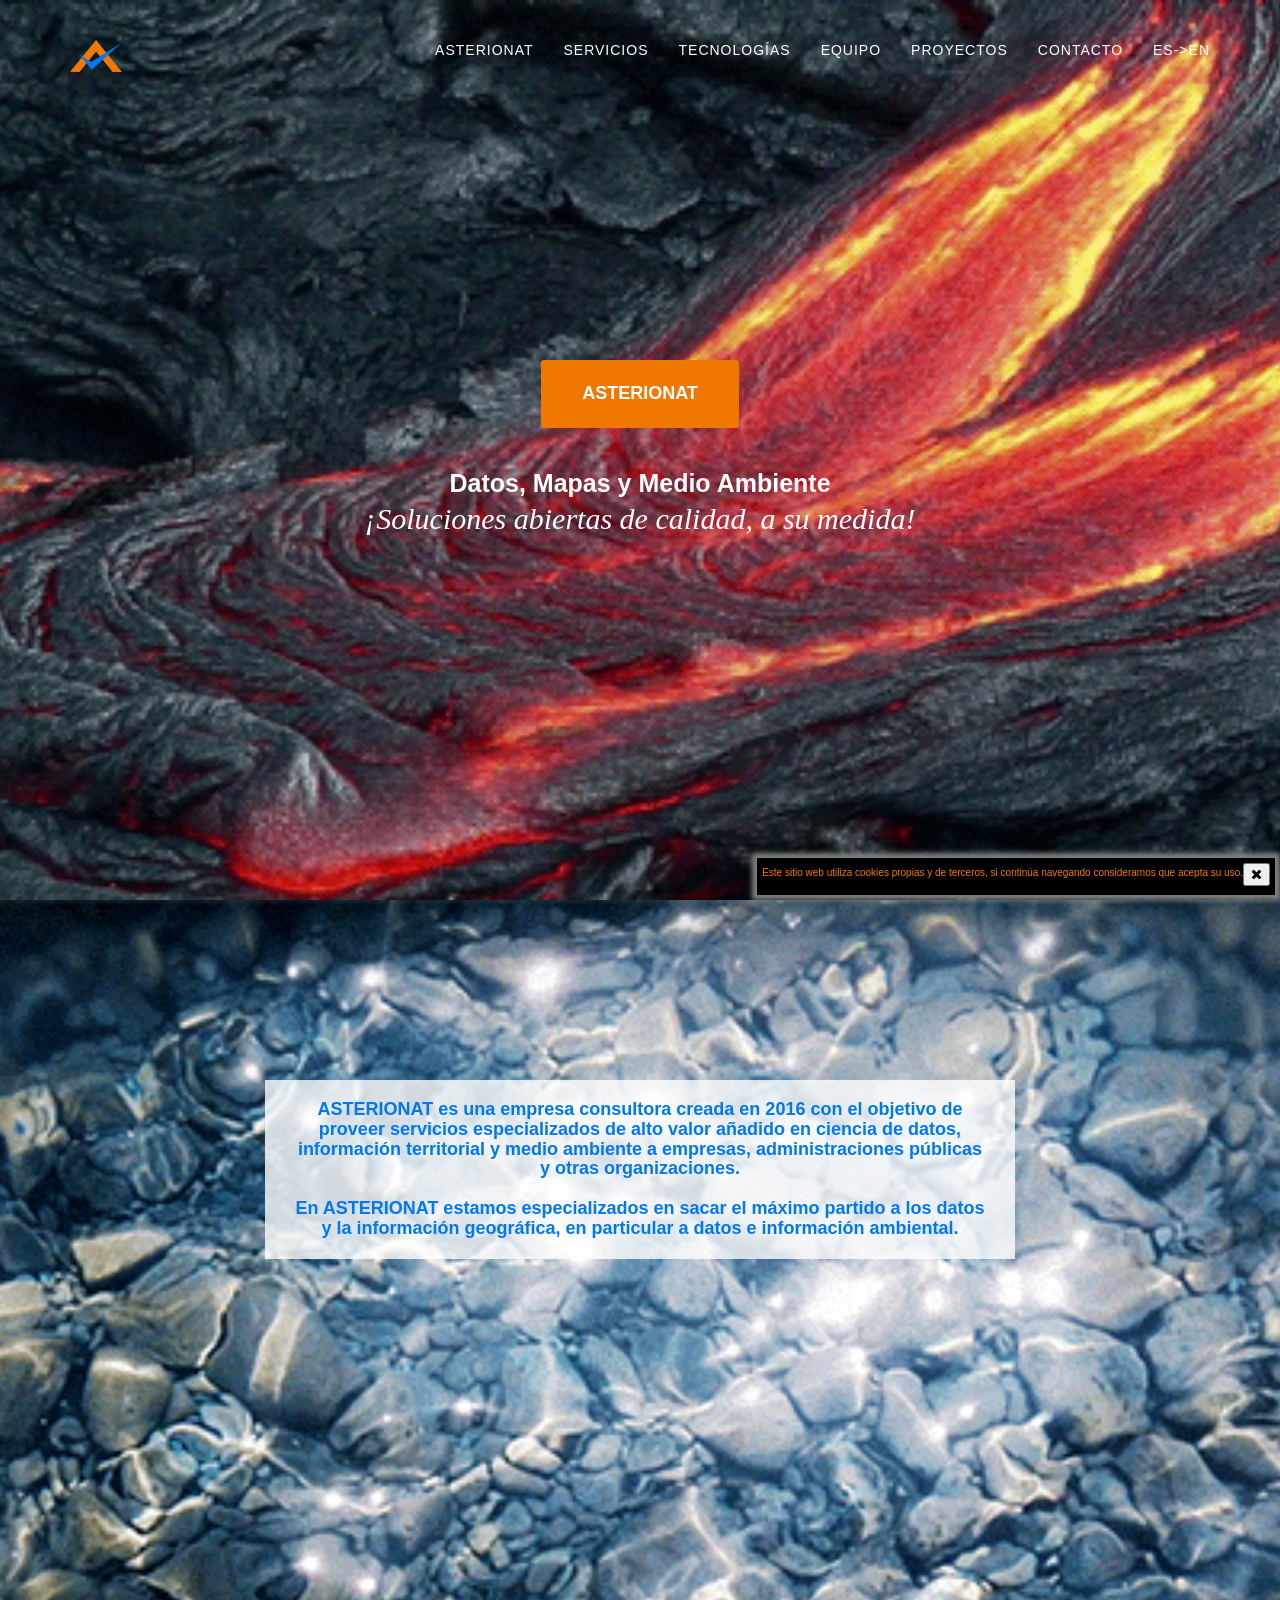
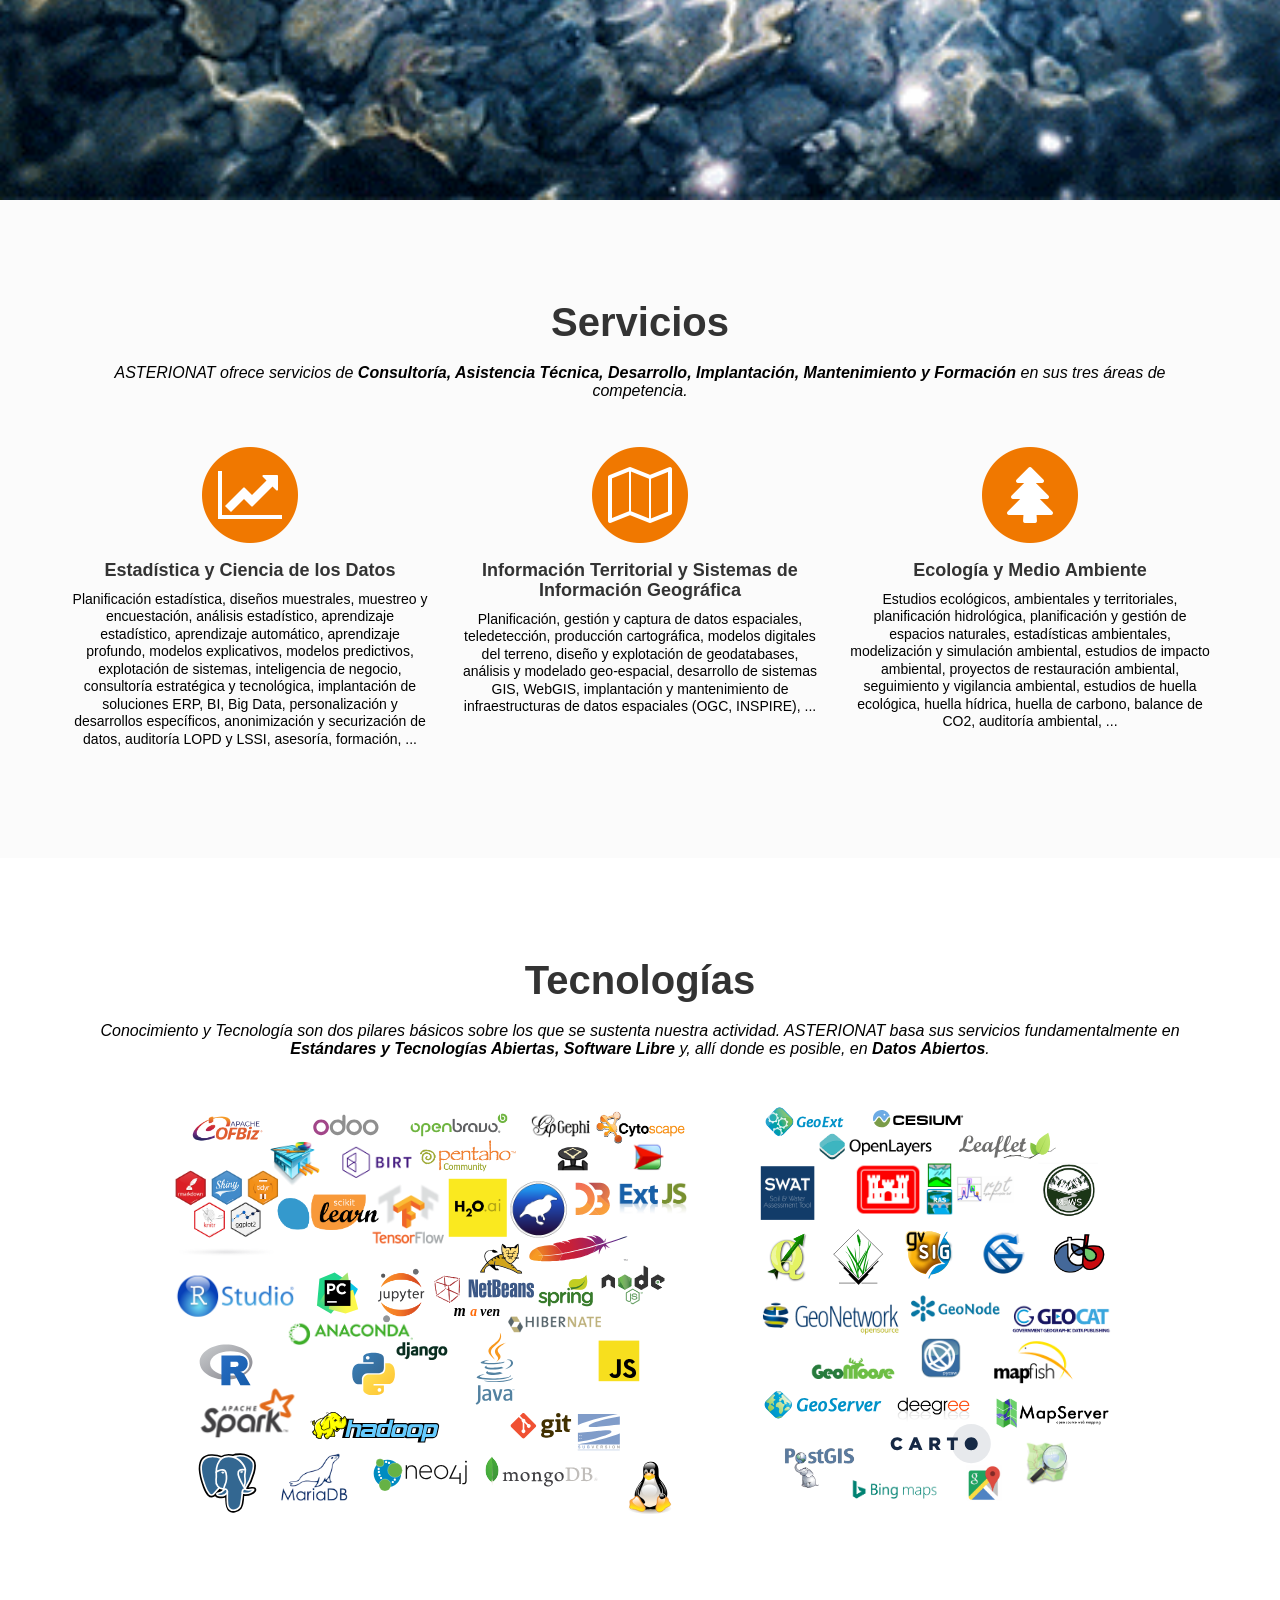
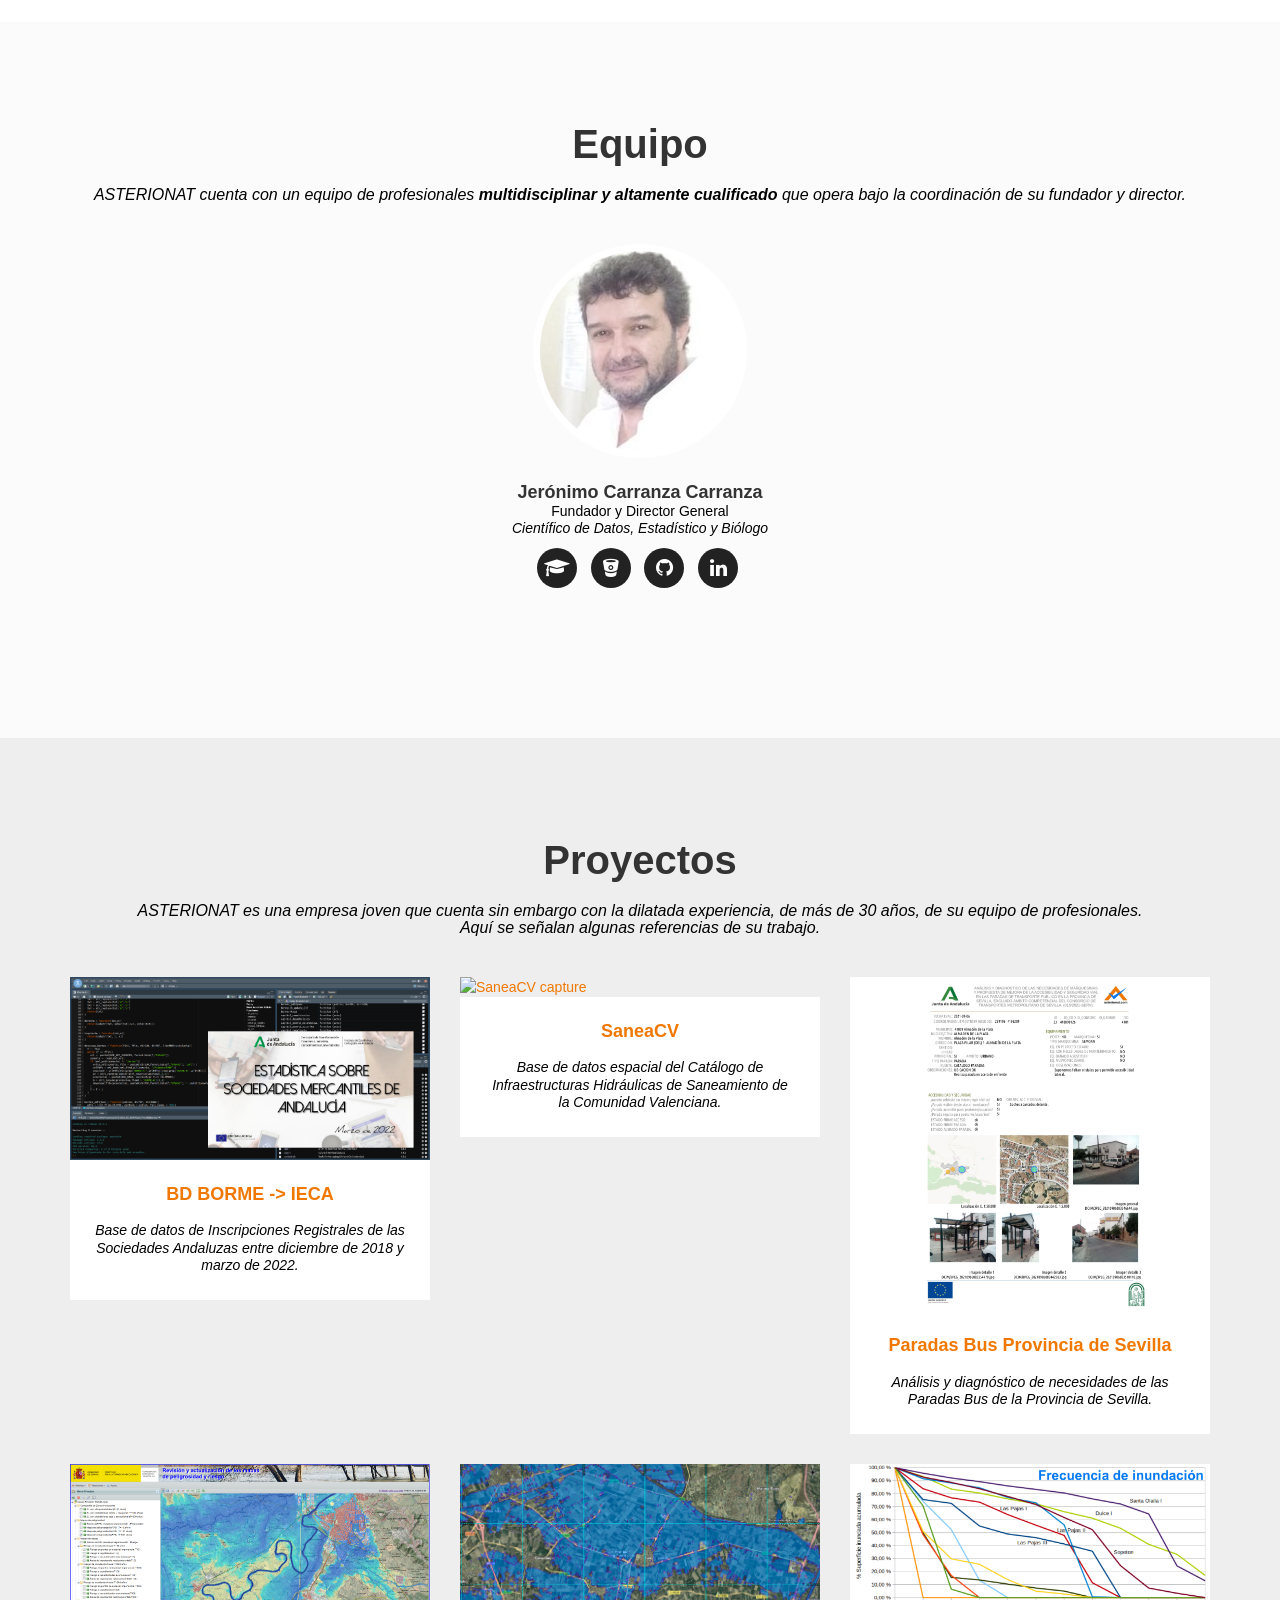
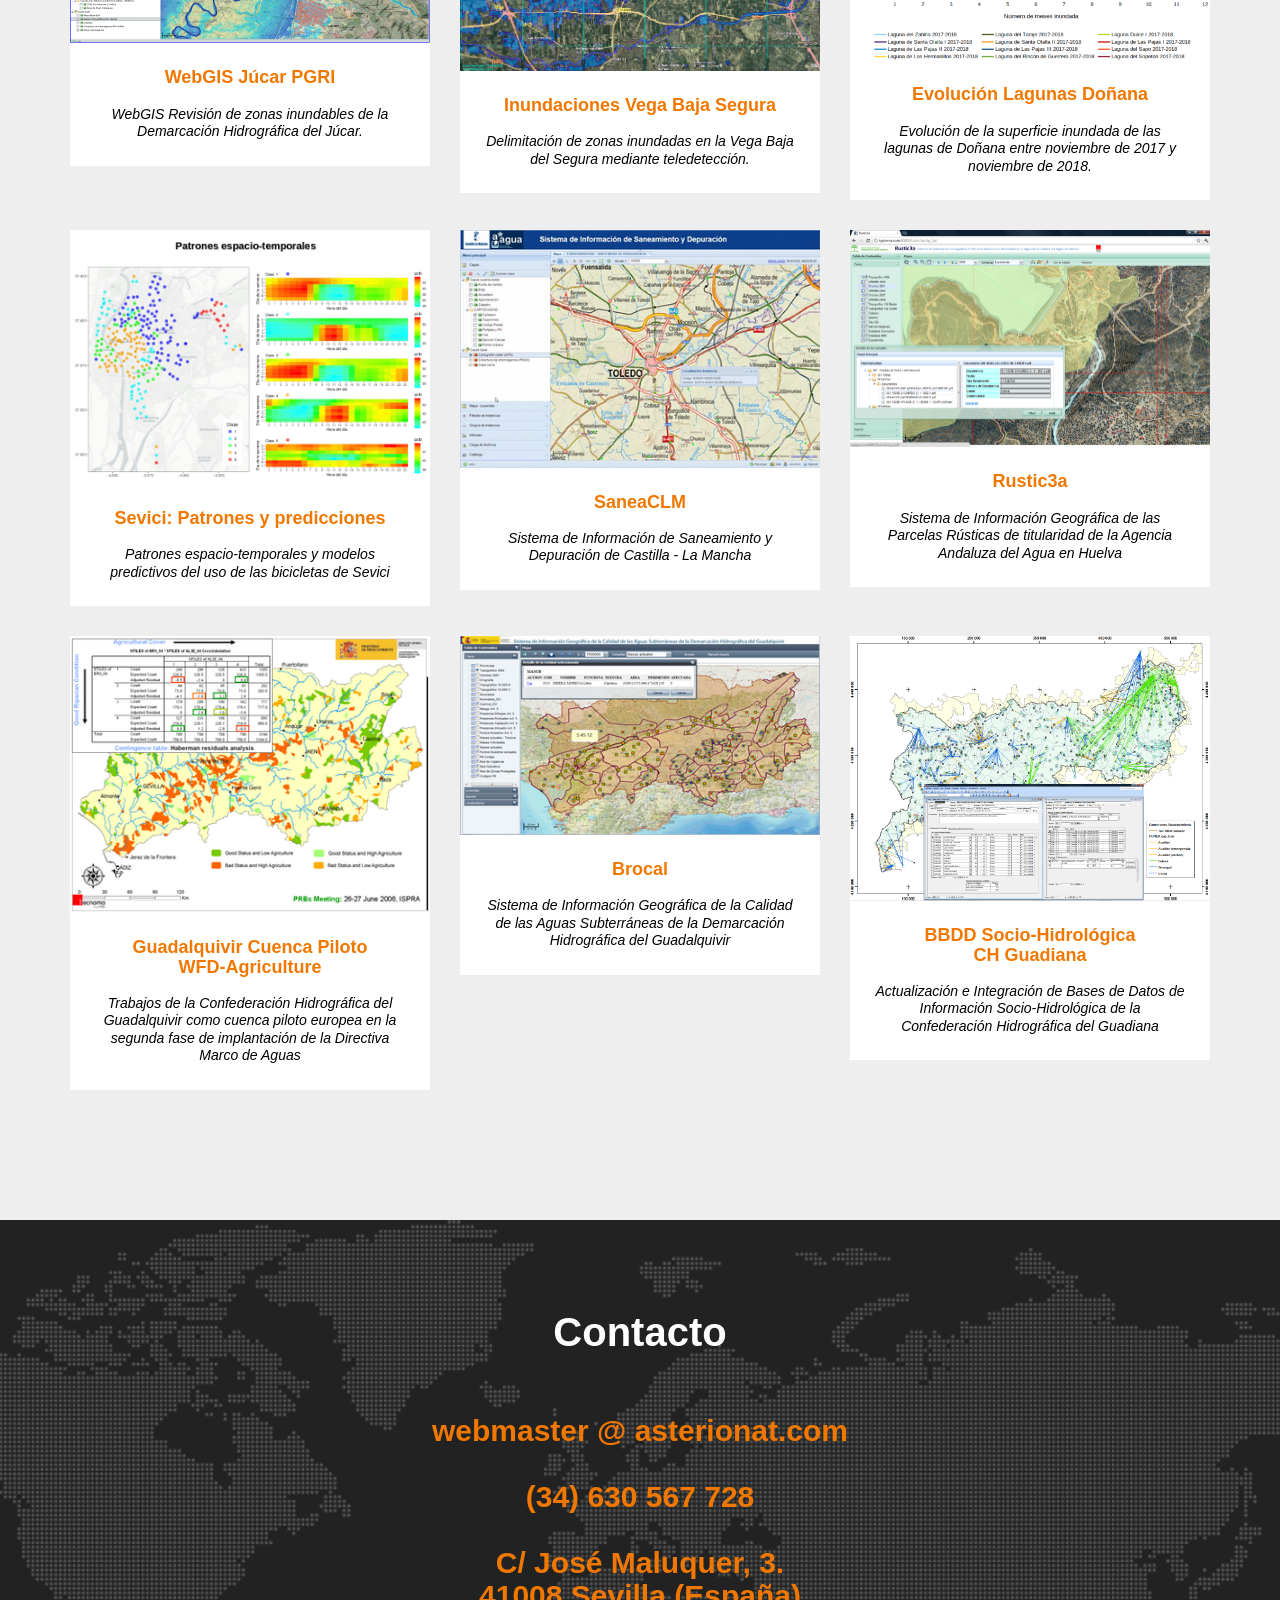
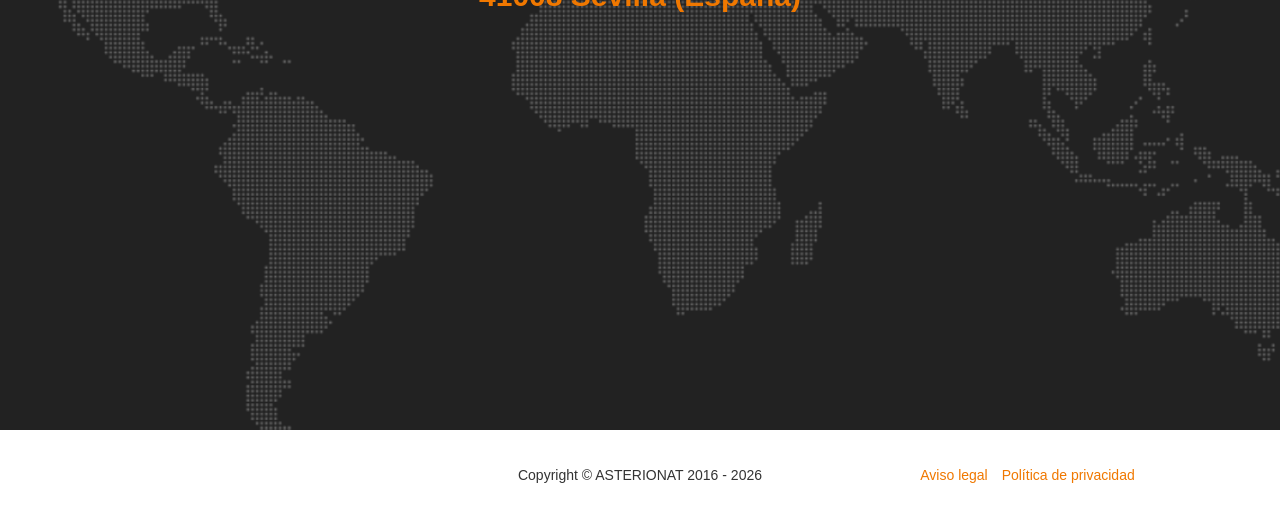
==== commit 57669390: "Actualización" ====
--- a/index.html
+++ b/index.html
@@ -243,15 +243,61 @@
                 <div class="col-lg-12 text-center">
                     <h2 id="locale.projectsHead" class="section-heading">Proyectos</h2>
                     <h3 id="locale.projectsText" class="section-subheading text-muted">
-                        ASTERIONAT es una empresa muy joven que cuenta sin embargo 
-                        con la dilatada experiencia, de más de 25 años, de su equipo de profesionales. <br>
+                        ASTERIONAT es una empresa joven que cuenta sin embargo 
+                        con la dilatada experiencia, de más de 30 años, de su equipo de profesionales. <br>
                         Aquí se señalan algunas referencias de su trabajo.
                     </h3>
                 </div>
             </div>
             <div class="row">
                 <div class="col-md-4 col-sm-6 portfolio-item">
-                    <a href="https://jeronimocarranza.github.io/project/2020-webgis-jucar/" target="_blank">
+                    <a href="https://jeronimocarranza.github.io/es/project/2022-bormes-ieca/" target="_blank">
+                        <img src="img/portfolio/2022-Borme-Ieca.png" class="img-responsive" alt="Borme-Ieca capture">
+                    </a>
+                    <div class="portfolio-caption">
+                        <a href="https://jeronimocarranza.github.io/es/project/2022-bormes-ieca/" target="_blank">
+                            <h4 id="locale.bormesIeca" >BD BORME -> IECA</h4>
+                        </a>
+                        <p id="locale.bormesIecaTitle" class="text-muted">
+                            <br>
+                            Base de datos de Inscripciones Registrales de las Sociedades Andaluzas entre diciembre de 2018 y marzo de 2022.
+                        </p>
+                    </div>
+                </div>               
+                <div class="col-md-4 col-sm-6 portfolio-item">
+                    <a href="https://jeronimocarranza.github.io/es/project/2022-saneacv/" target="_blank">
+                        <img src="img/portfolio/2022-Saneacv-1.png" class="img-responsive" alt="SaneaCV capture">
+                    </a>
+                    <div class="portfolio-caption">
+                        <a href="https://jeronimocarranza.github.io/es/project/2022-saneacv/" target="_blank">
+                            <h4 id="locale.saneacv">SaneaCV</h4>
+                        </a>
+                        <p id="locale.saneacvTitle" class="text-muted">
+                            <br>
+                            Base de datos espacial del Catálogo de Infraestructuras 
+                            Hidráulicas de Saneamiento de la Comunidad Valenciana.
+                        </p>
+                    </div>
+                </div>
+                <div class="col-md-4 col-sm-6 portfolio-item">
+                    <a href="https://jeronimocarranza.github.io/es/project/2021-paradasbus-sevilla/" target="_blank"> 
+                        <img src="img/portfolio/2021-ParadasBus-Sevilla_c.png" class="img-responsive" alt="Paradas Bus Sevilla capture">
+                    </a>
+                    <div class="portfolio-caption">
+                        <a href="https://jeronimocarranza.github.io/es/project/2021-paradasbus-sevilla/" target="_blank">
+                            <h4 id="locale.paradasBusSevilla" >Paradas Bus Provincia de Sevilla</h4>
+                        </a>
+                        <p id="locale.paradasBusSevillaTitle" class="text-muted">
+                            <br>
+                            Análisis y diagnóstico de necesidades de 
+                            las Paradas Bus de la Provincia de Sevilla.
+                        </p>
+                    </div>
+                </div>
+            </div>            
+            <div class="row">
+                <div class="col-md-4 col-sm-6 portfolio-item">
+                    <a href="https://jeronimocarranza.github.io/es/project/2020-webgis-jucar/" target="_blank">
                         <img src="img/portfolio/2020-WebGIS-Jucar.png" class="img-responsive" alt="WebGIS-Jucar capture">
                     </a>
                     <div class="portfolio-caption">
@@ -266,7 +312,7 @@
                     </div>
                 </div>               
                 <div class="col-md-4 col-sm-6 portfolio-item">
-                    <a href="https://jeronimocarranza.github.io/project/2019-vegabaja-segura/" target="_blank">
+                    <a href="https://jeronimocarranza.github.io/es/project/2019-vegabaja-segura/" target="_blank">
                         <img src="img/portfolio/2019-VegaBaja-Segura.png" class="img-responsive" alt="Floods Vega Baja Segura capture">
                     </a>
                     <div class="portfolio-caption">
@@ -281,11 +327,11 @@
                     </div>
                 </div>
                 <div class="col-md-4 col-sm-6 portfolio-item">
-                    <a href="https://jeronimocarranza.github.io/project/2019-lagunas-donana/" target=""> 
+                    <a href="https://jeronimocarranza.github.io/es/project/2019-lagunas-donana/" target="_blank"> 
                         <img src="img/portfolio/2019-Lagunas-Donana.png" class="img-responsive" alt="Evolution Doñana Lagoons chart">
                     </a>
                     <div class="portfolio-caption">
-                        <a href="https://jeronimocarranza.github.io/es/project/2019-lagunas-donana/" target="">
+                        <a href="https://jeronimocarranza.github.io/es/project/2019-lagunas-donana/" target="_blank">
                             <h4 id="locale.lagunasdonana" >Evolución Lagunas Doñana</h4>
                         </a>
                         <p id="locale.lagunasdonanaTitle" class="text-muted">
@@ -349,7 +395,7 @@
                         <img src="img/portfolio/WFD_Agriculture.png" class="img-responsive" alt="WFD Agriculture graph">
                     </a>
                     <div class="portfolio-caption">
-                        <a href="http://ec.europa.eu/environment/water/water-framework/pdf/report_phase_2.pdf" target="_blank">
+                        <a href="https://jeronimocarranza.github.io/es/publication/2007-guadalquivir_prb_report/" target="_blank">
                             <h4 id="locale.gvccapiloto">Guadalquivir Cuenca Piloto<br>WFD-Agriculture</h4>
                         </a>
                         <p id="locale.gvccapilotoTitle" class="text-muted">
@@ -376,11 +422,11 @@
                     </div>
                 </div>
                 <div class="col-md-4 col-sm-6 portfolio-item">
-                    <a href="javascript:void(0);" target="_blank"> 
+                    <a href="javascript:void(0);" target=""> 
                         <img src="img/portfolio/CHGN_BBDD_sociohidrologica.svg" class="img-responsive" alt="">
                     </a>
                     <div class="portfolio-caption">
-                        <a href="javascript:void(0);" target="_blank">
+                        <a href="javascript:void(0);" target="">
                             <h4 id="locale.bdsociohidrogv" >BBDD Socio-Hidrológica <br>CH Guadiana</h4>
                         </a>
                         <p id = "locale.bdsociohidrogvTitle" class="text-muted">
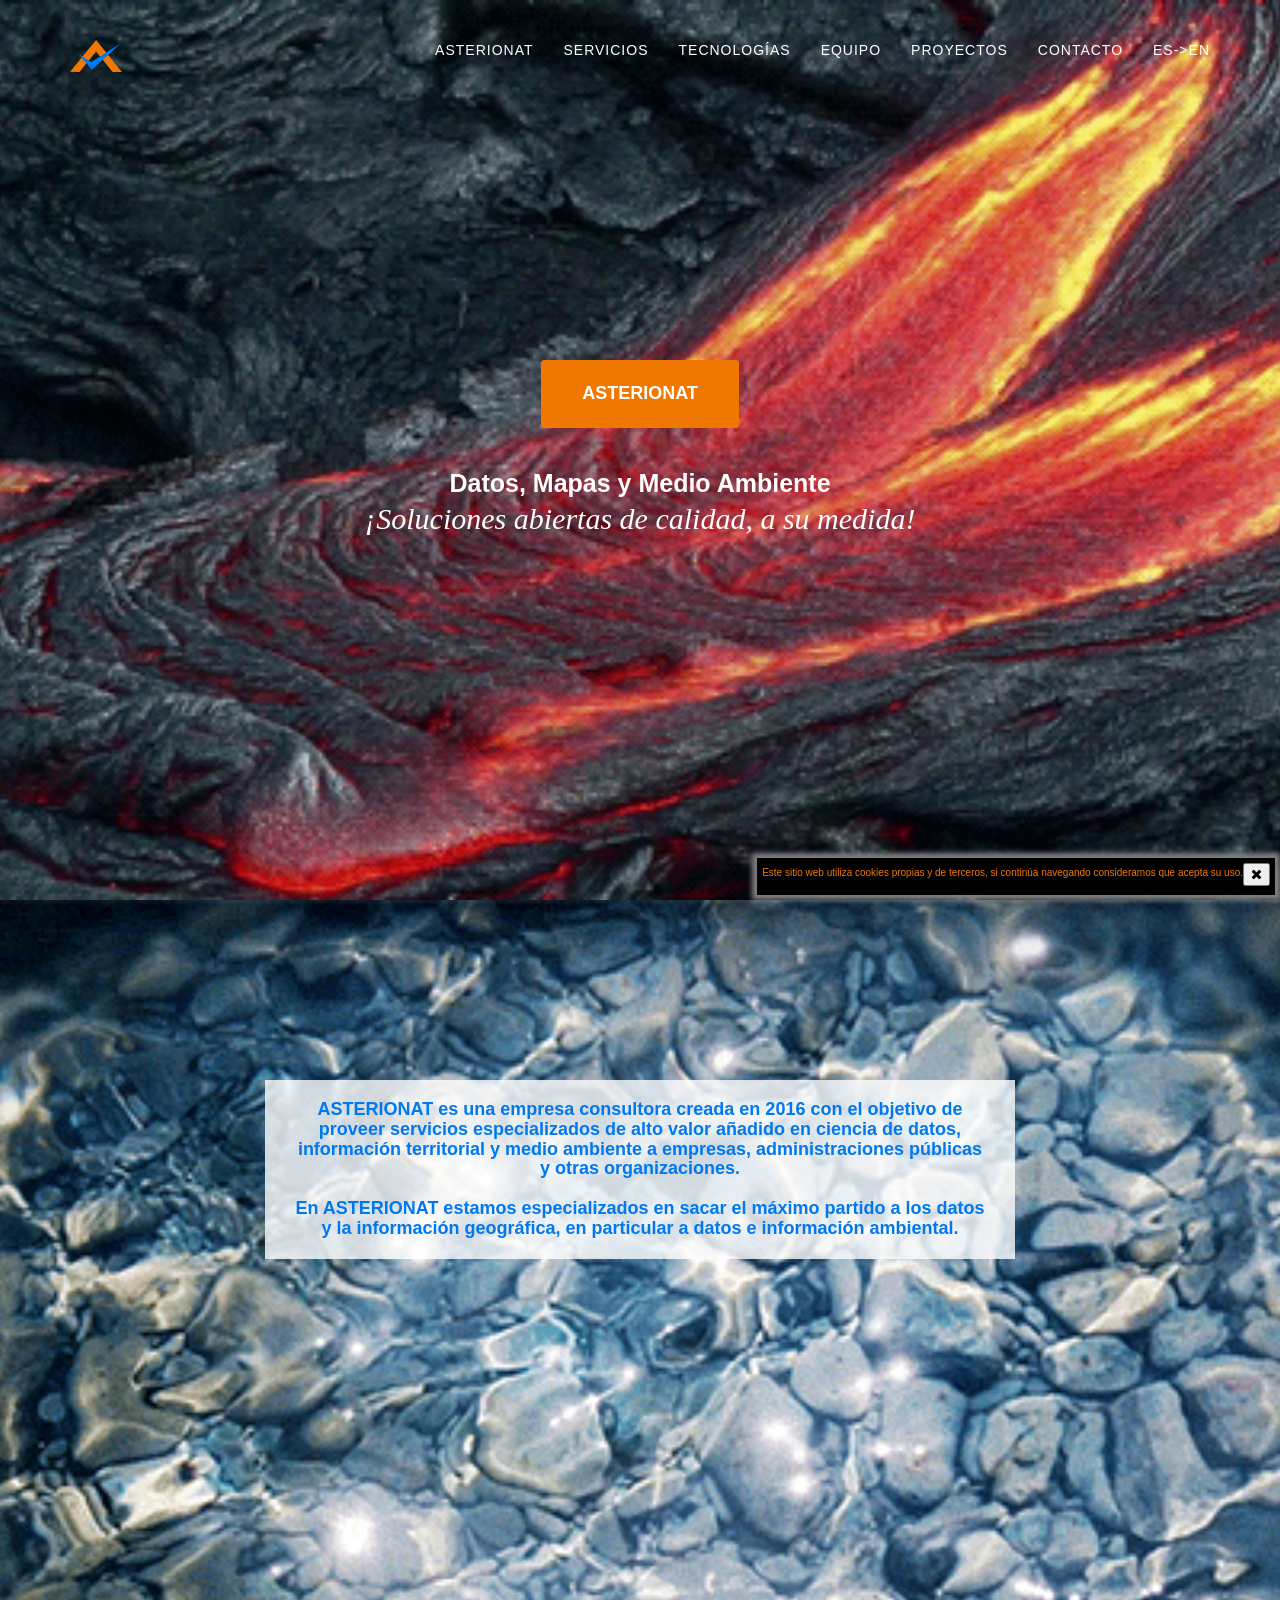
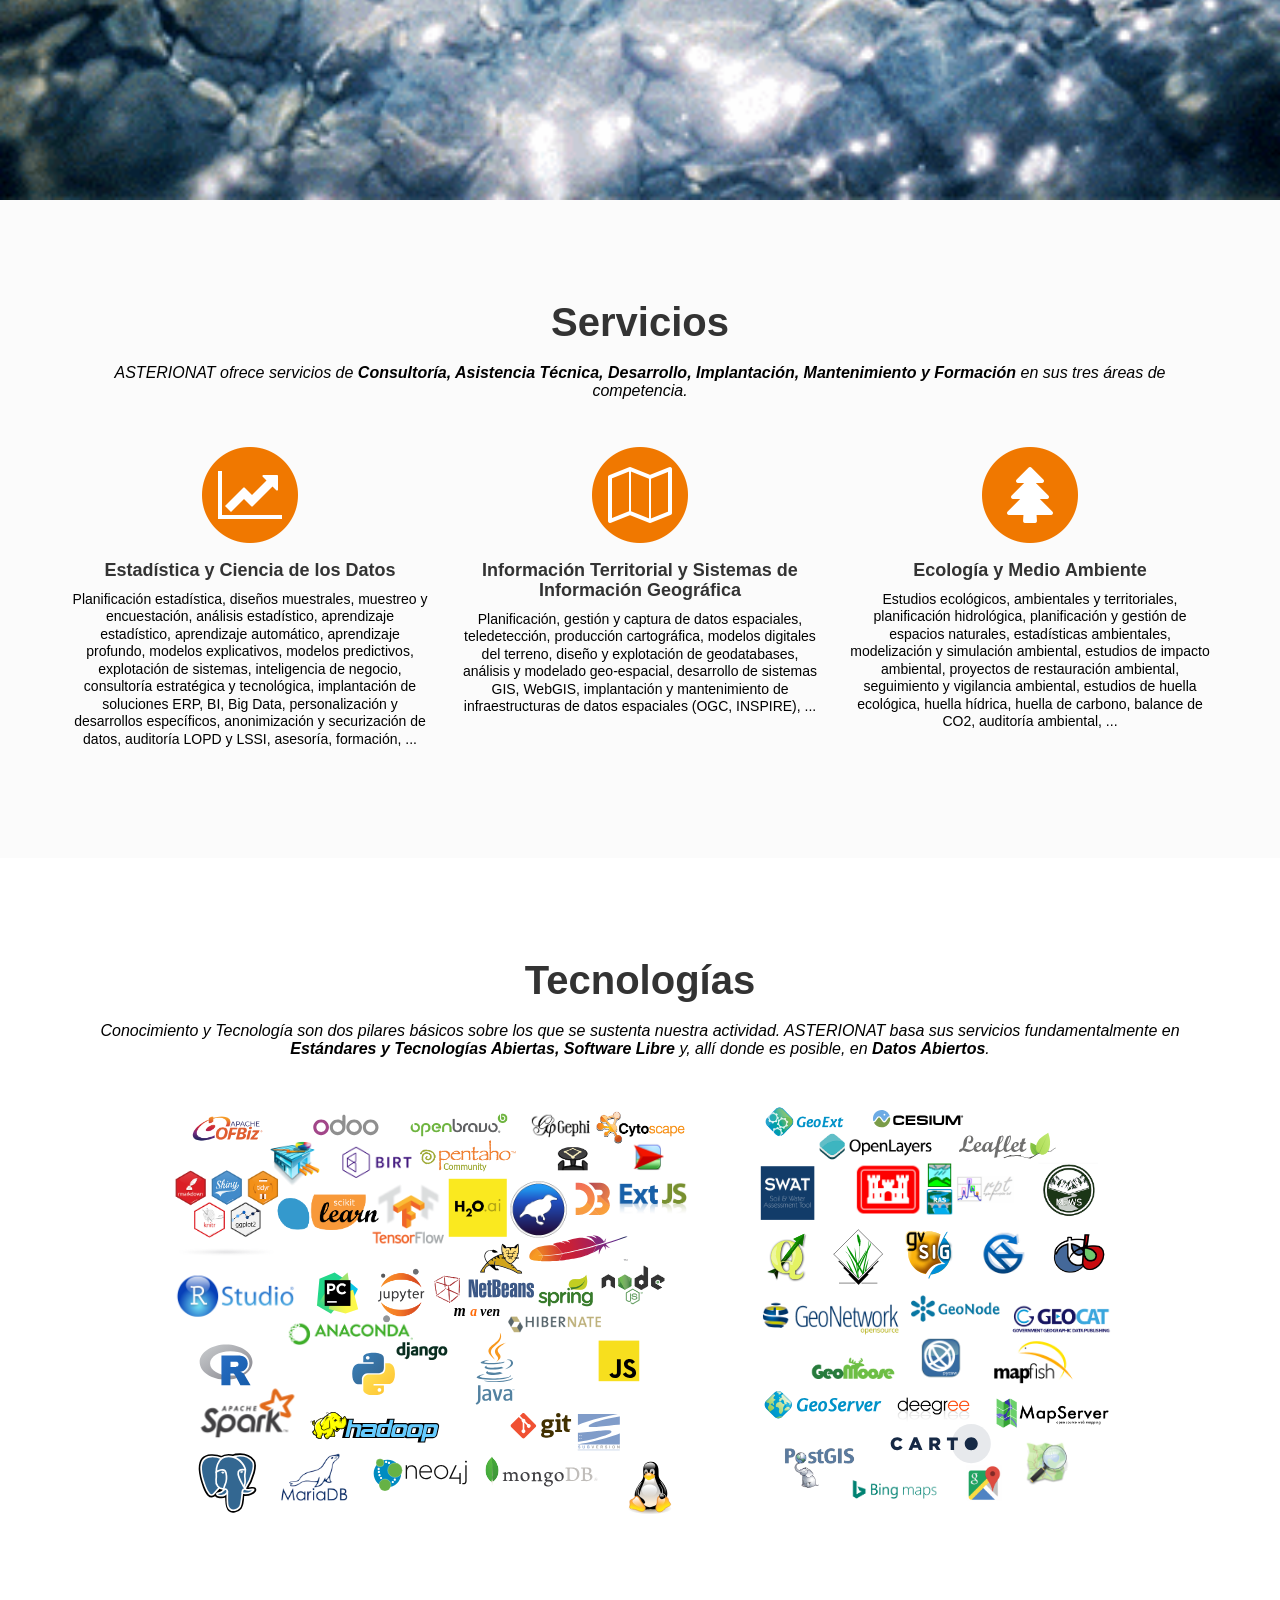
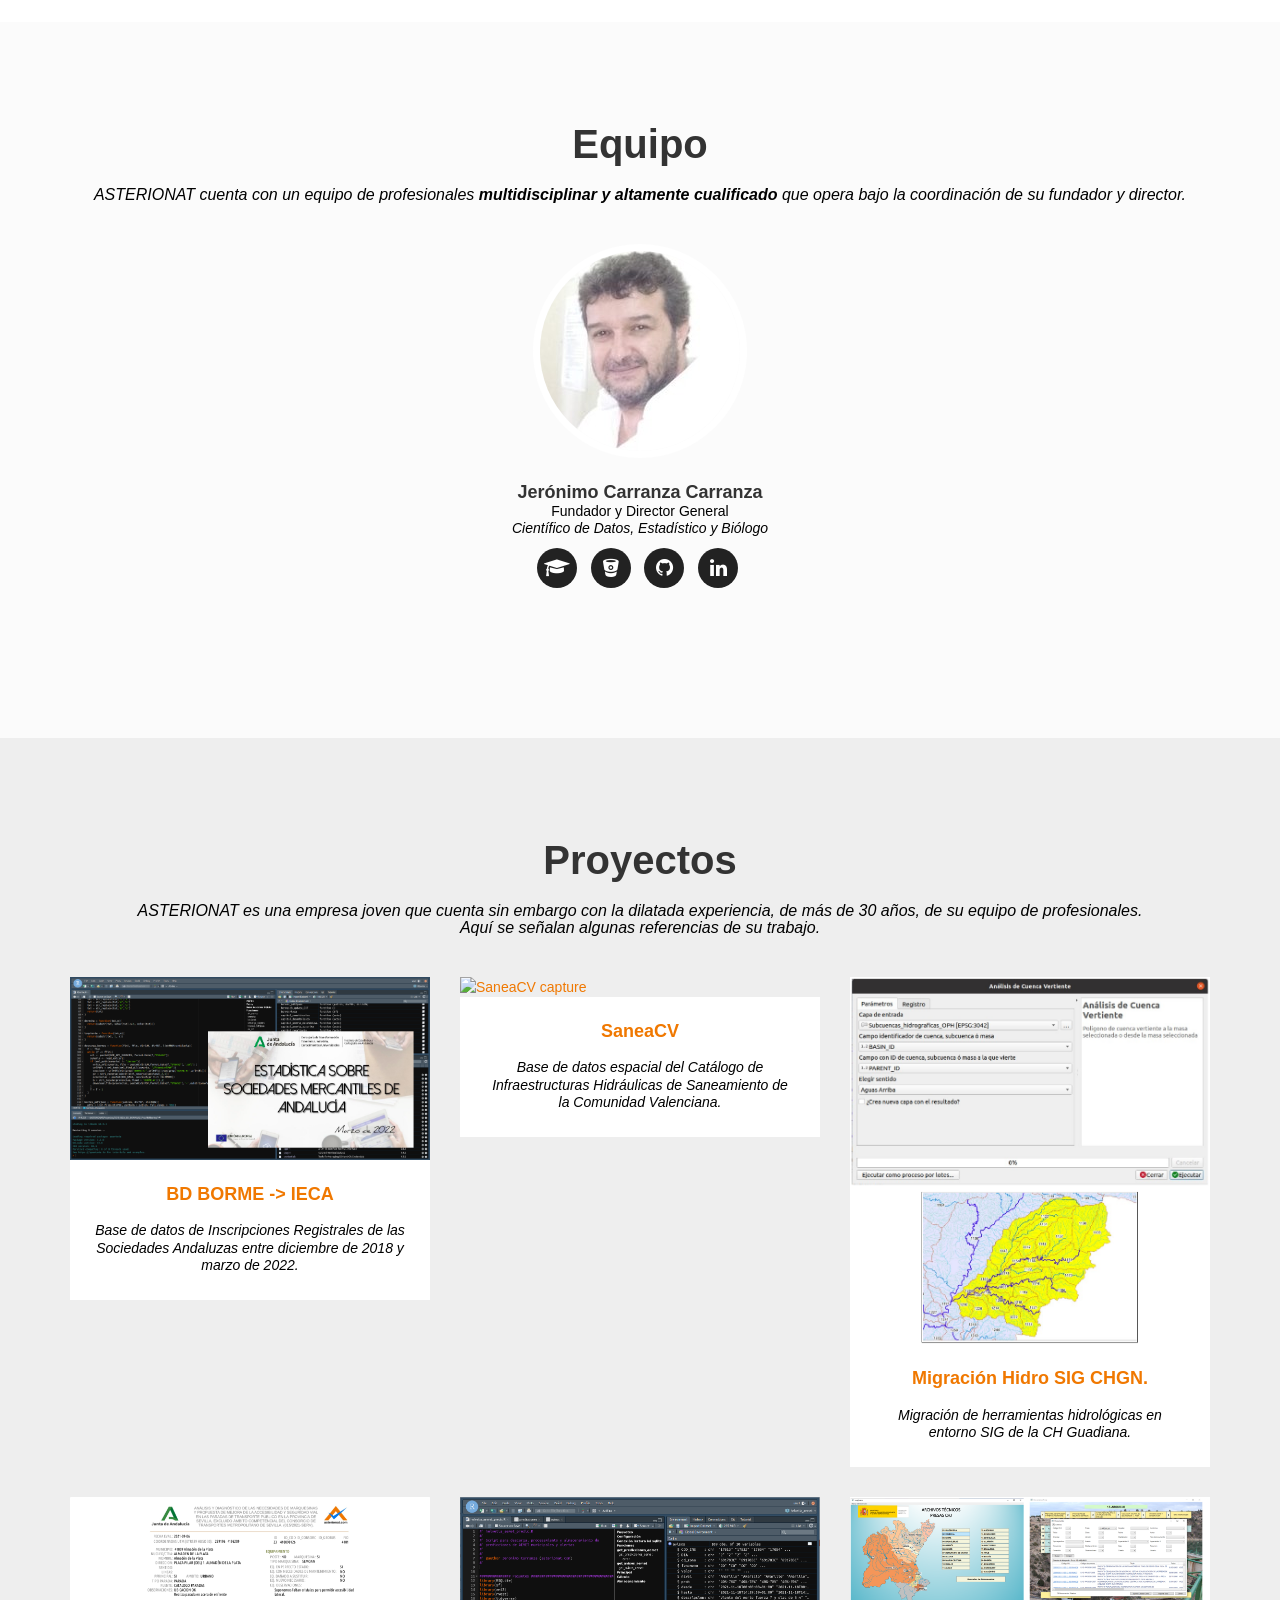
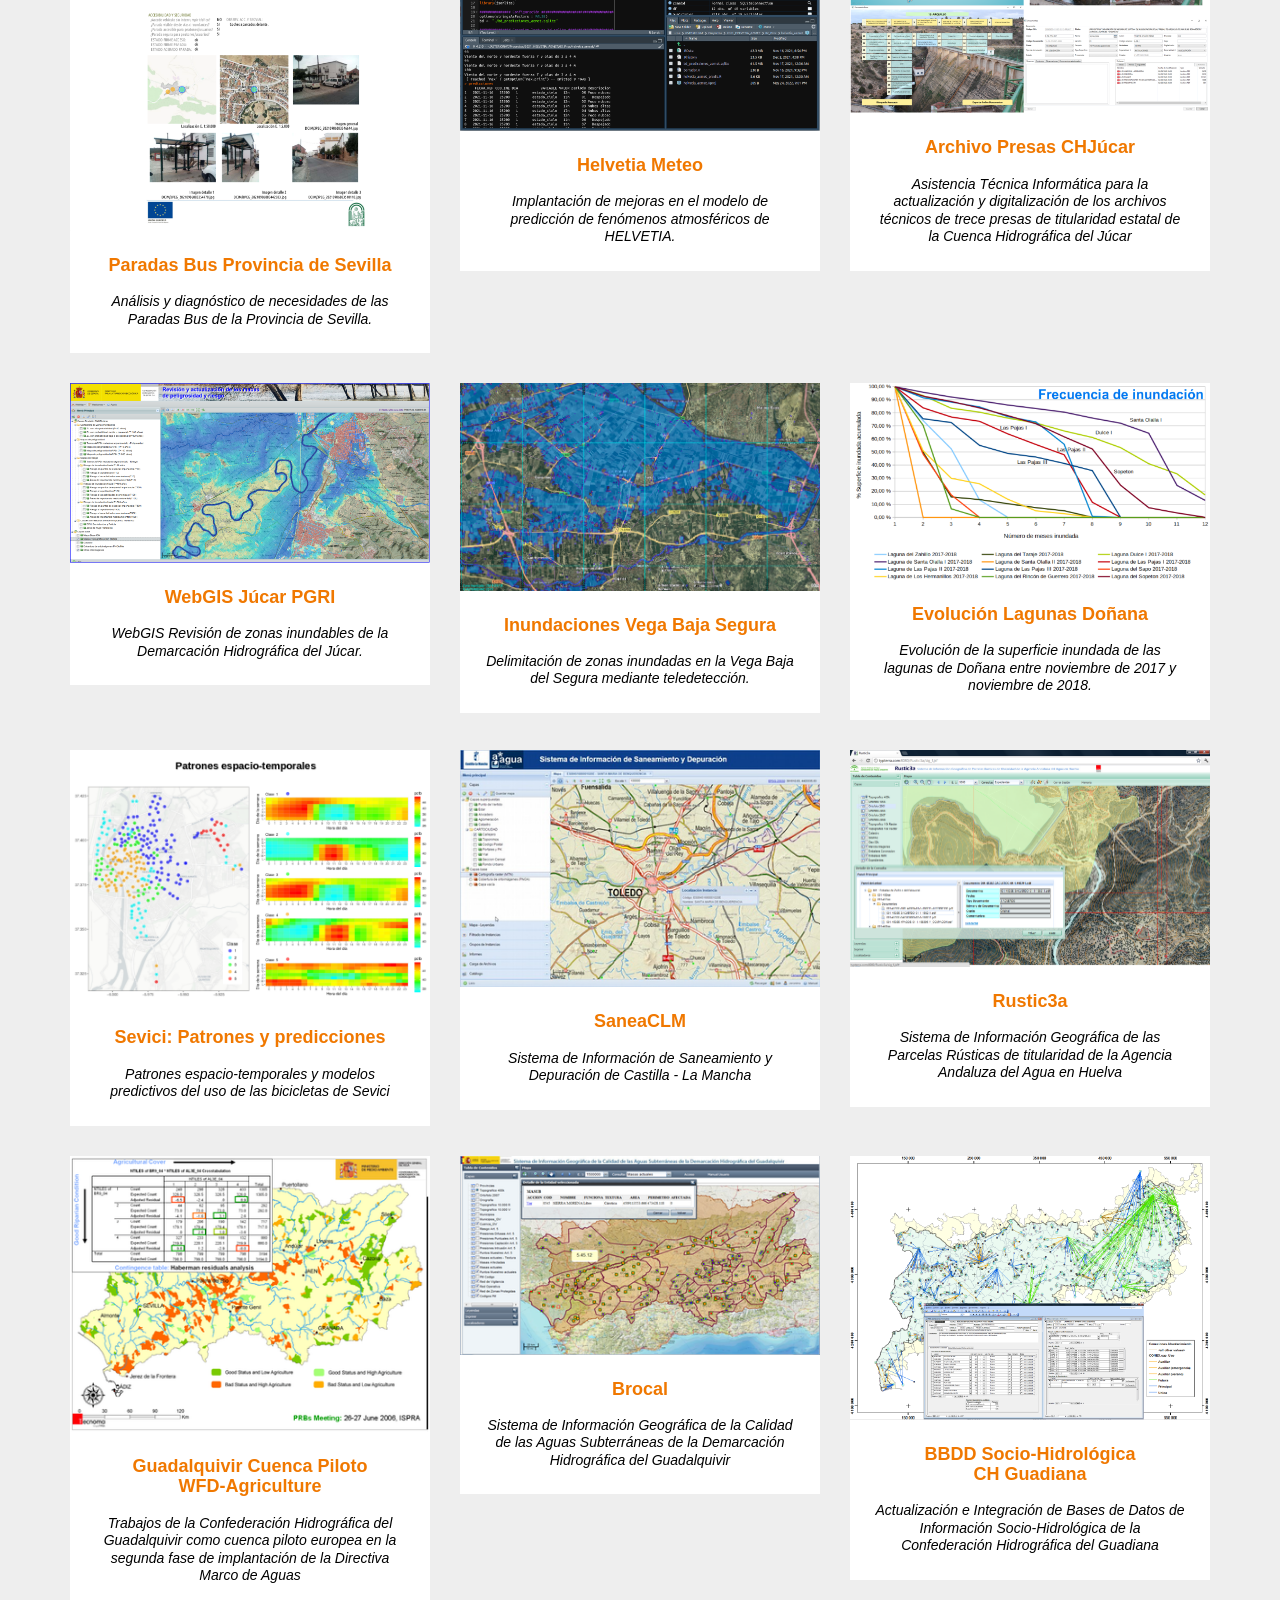
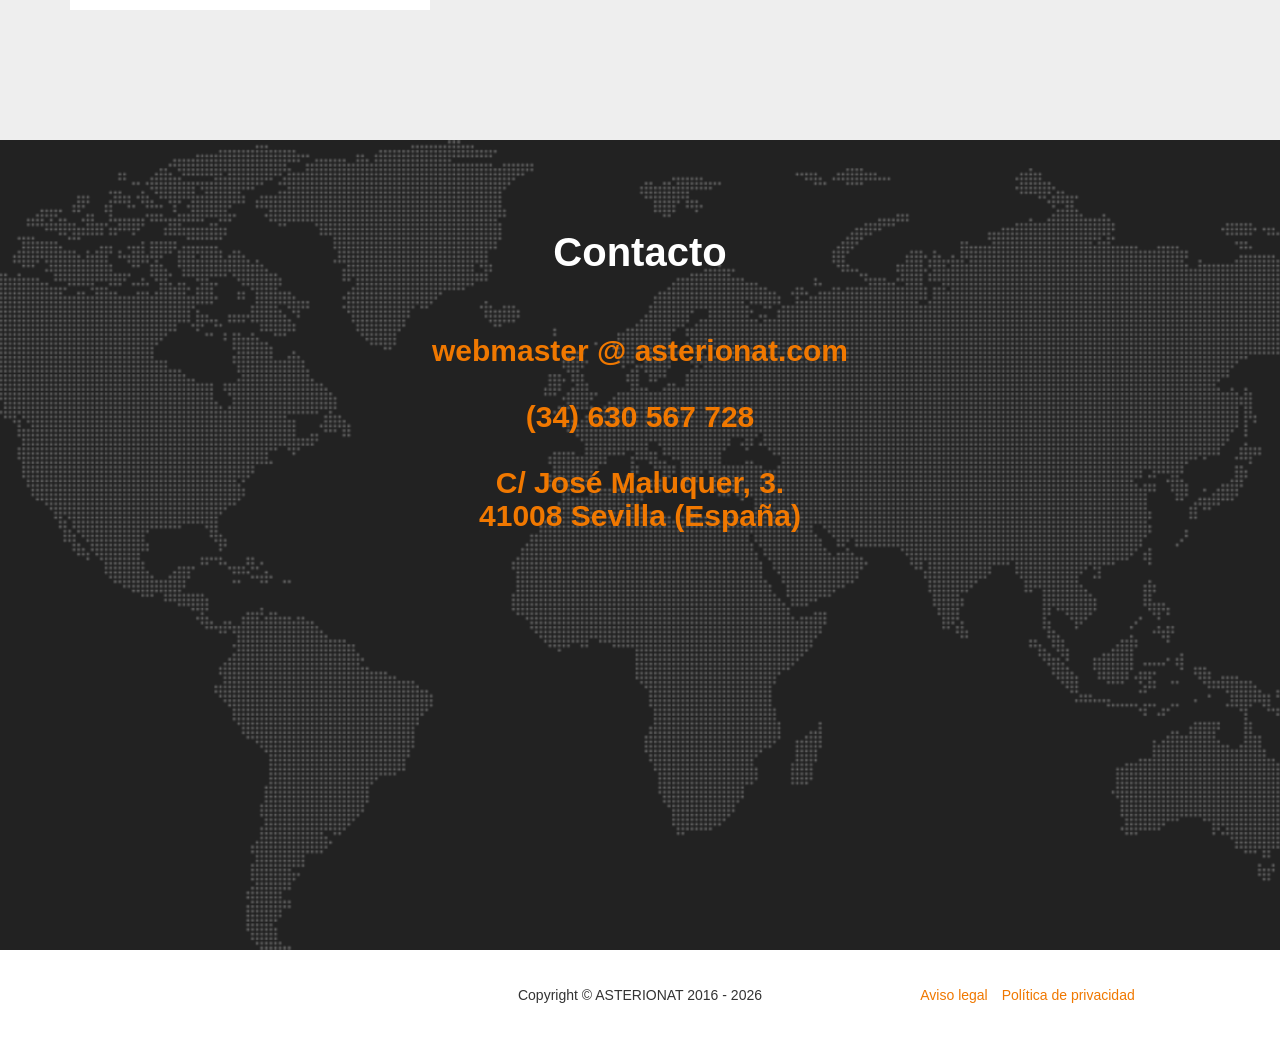
==== commit c158b3e5: "+++projects" ====
--- a/index.html
+++ b/index.html
@@ -280,6 +280,22 @@
                     </div>
                 </div>
                 <div class="col-md-4 col-sm-6 portfolio-item">
+                    <a href="https://jeronimocarranza.github.io/es/project/2022-chgn-migracion-hhgis/" target="_blank"> 
+                        <img src="img/portfolio/2022_CHGN_Migracion_HHGIS_captura.png" class="img-responsive" alt="CHGN Migracion HHGIS capture">
+                    </a>
+                    <div class="portfolio-caption">
+                        <a href="https://jeronimocarranza.github.io/es/project/2022-chgn-migracion-hhgis/" target="_blank">
+                            <h4 id="locale.chgnMigracionHHgis" >Migración Hidro SIG CHGN.</h4>
+                        </a>
+                        <p id="locale.chgnMigracionHHgisTitle" class="text-muted">
+                            <br>
+                            Migración de herramientas hidrológicas en entorno SIG de la CH Guadiana.
+                        </p>
+                    </div>
+                </div>
+            </div>              
+            <div class="row">
+                <div class="col-md-4 col-sm-6 portfolio-item">
                     <a href="https://jeronimocarranza.github.io/es/project/2021-paradasbus-sevilla/" target="_blank"> 
                         <img src="img/portfolio/2021-ParadasBus-Sevilla_c.png" class="img-responsive" alt="Paradas Bus Sevilla capture">
                     </a>
@@ -291,6 +307,36 @@
                             <br>
                             Análisis y diagnóstico de necesidades de 
                             las Paradas Bus de la Provincia de Sevilla.
+                        </p>
+                    </div>
+                </div>           
+                <div class="col-md-4 col-sm-6 portfolio-item">
+                    <a href="https://jeronimocarranza.github.io/es/project/2021-helvetia-aemet/" target="_blank">
+                        <img src="img/portfolio/2021-helvetia-aemet-captura.png" class="img-responsive" alt="Helvetia-AEMET capture">
+                    </a>
+                    <div class="portfolio-caption">
+                        <a href="https://jeronimocarranza.github.io/es/project/2021-helvetia-aemet/" target="_blank">
+                            <h4 id="locale.helvetiaAEMET">Helvetia Meteo</h4>
+                        </a>
+                        <p id="locale.helvetiaAEMETTitle" class="text-muted">
+                            <br>
+                            Implantación de mejoras en el modelo de predicción de fenómenos atmosféricos de HELVETIA.
+                        </p>
+                    </div>
+                </div>
+                <div class="col-md-4 col-sm-6 portfolio-item">
+                    <a href="https://jeronimocarranza.github.io/es/project/2020-typsa-chj-archivopresas/" target="_blank"> 
+                        <img src="img/portfolio/2020-TYPSA-CHJ-ArchivoPresas.png" class="img-responsive" alt="CHJ Archivo Presas captures">
+                    </a>
+                    <div class="portfolio-caption">
+                        <a href="https://jeronimocarranza.github.io/es/project/2021-paradasbus-sevilla/" target="_blank">
+                            <h4 id="locale.archivoPresas" >Archivo Presas CHJúcar</h4>
+                        </a>
+                        <p id="locale.archivoPresasTitle" class="text-muted">
+                            <br>
+                            Asistencia Técnica Informática 
+                            para la actualización y digitalización de los archivos técnicos 
+                            de trece presas de titularidad estatal de la Cuenca Hidrográfica del Júcar
                         </p>
                     </div>
                 </div>
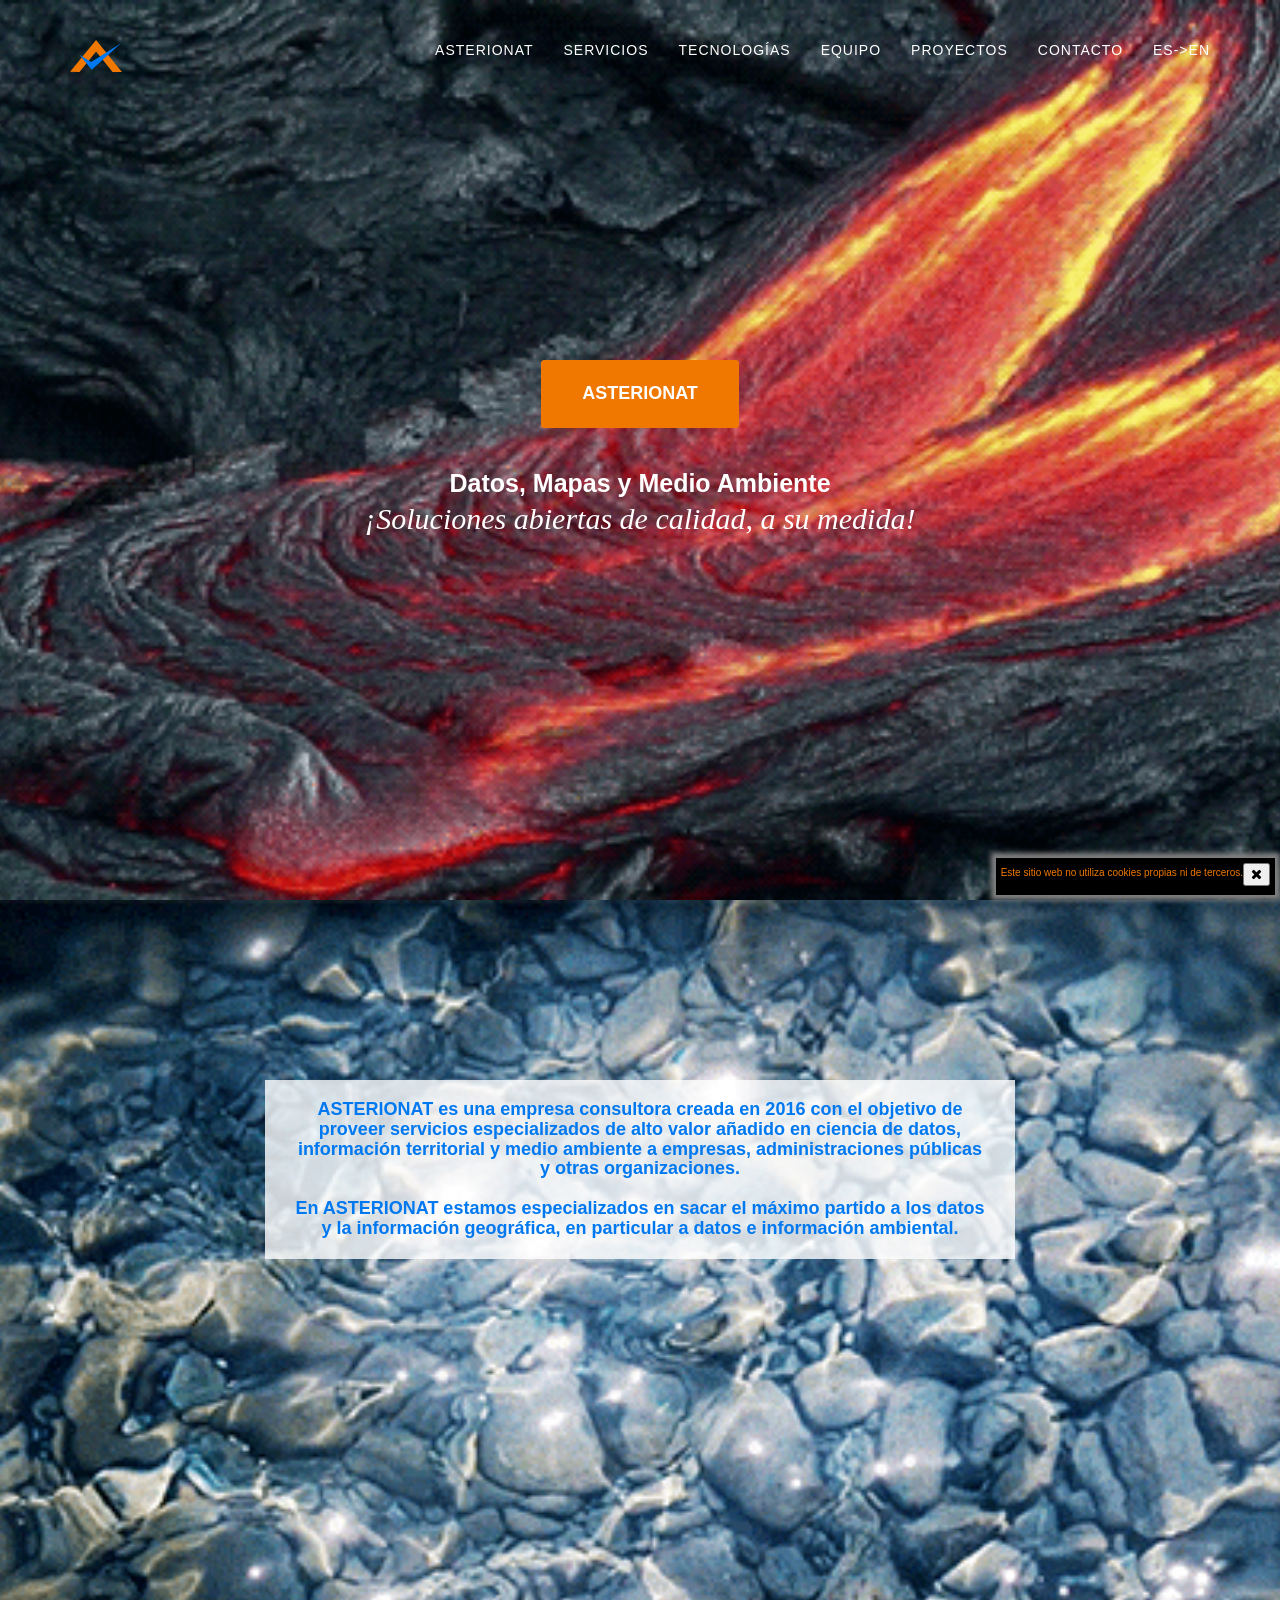
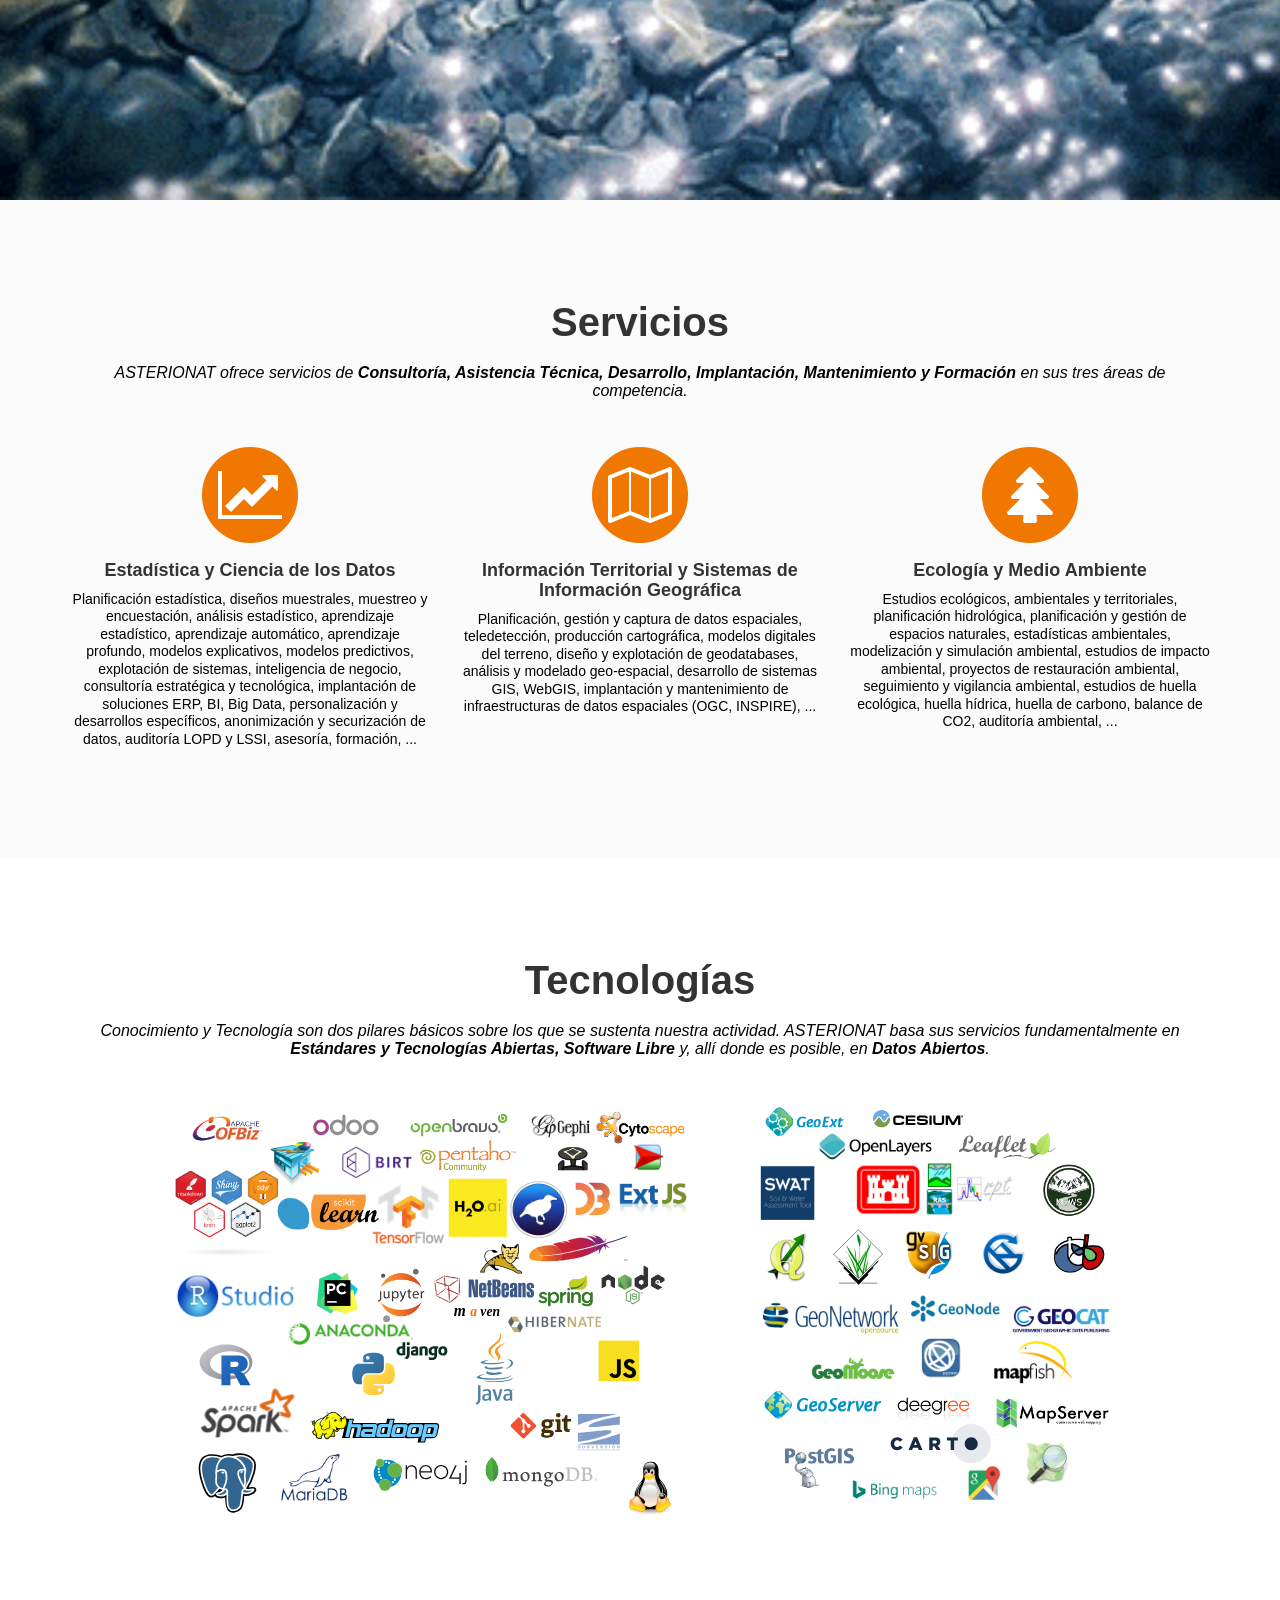
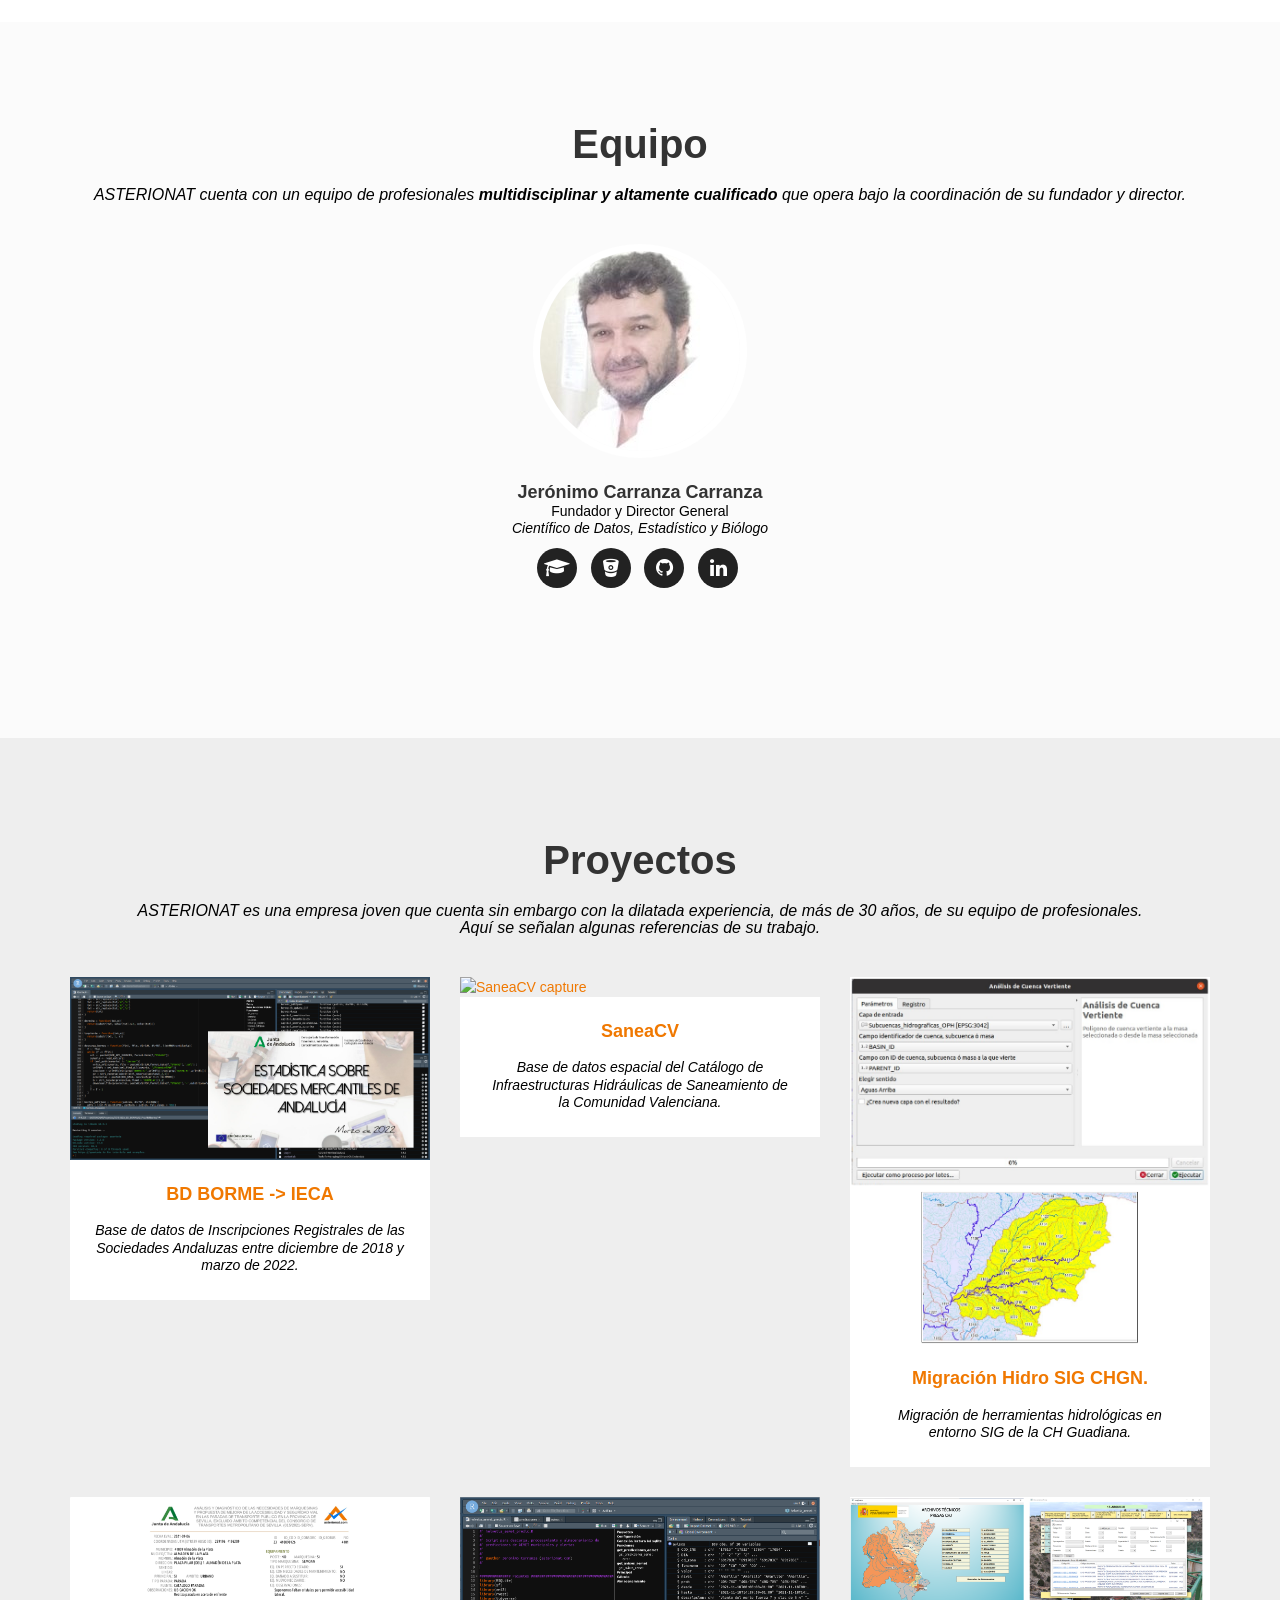
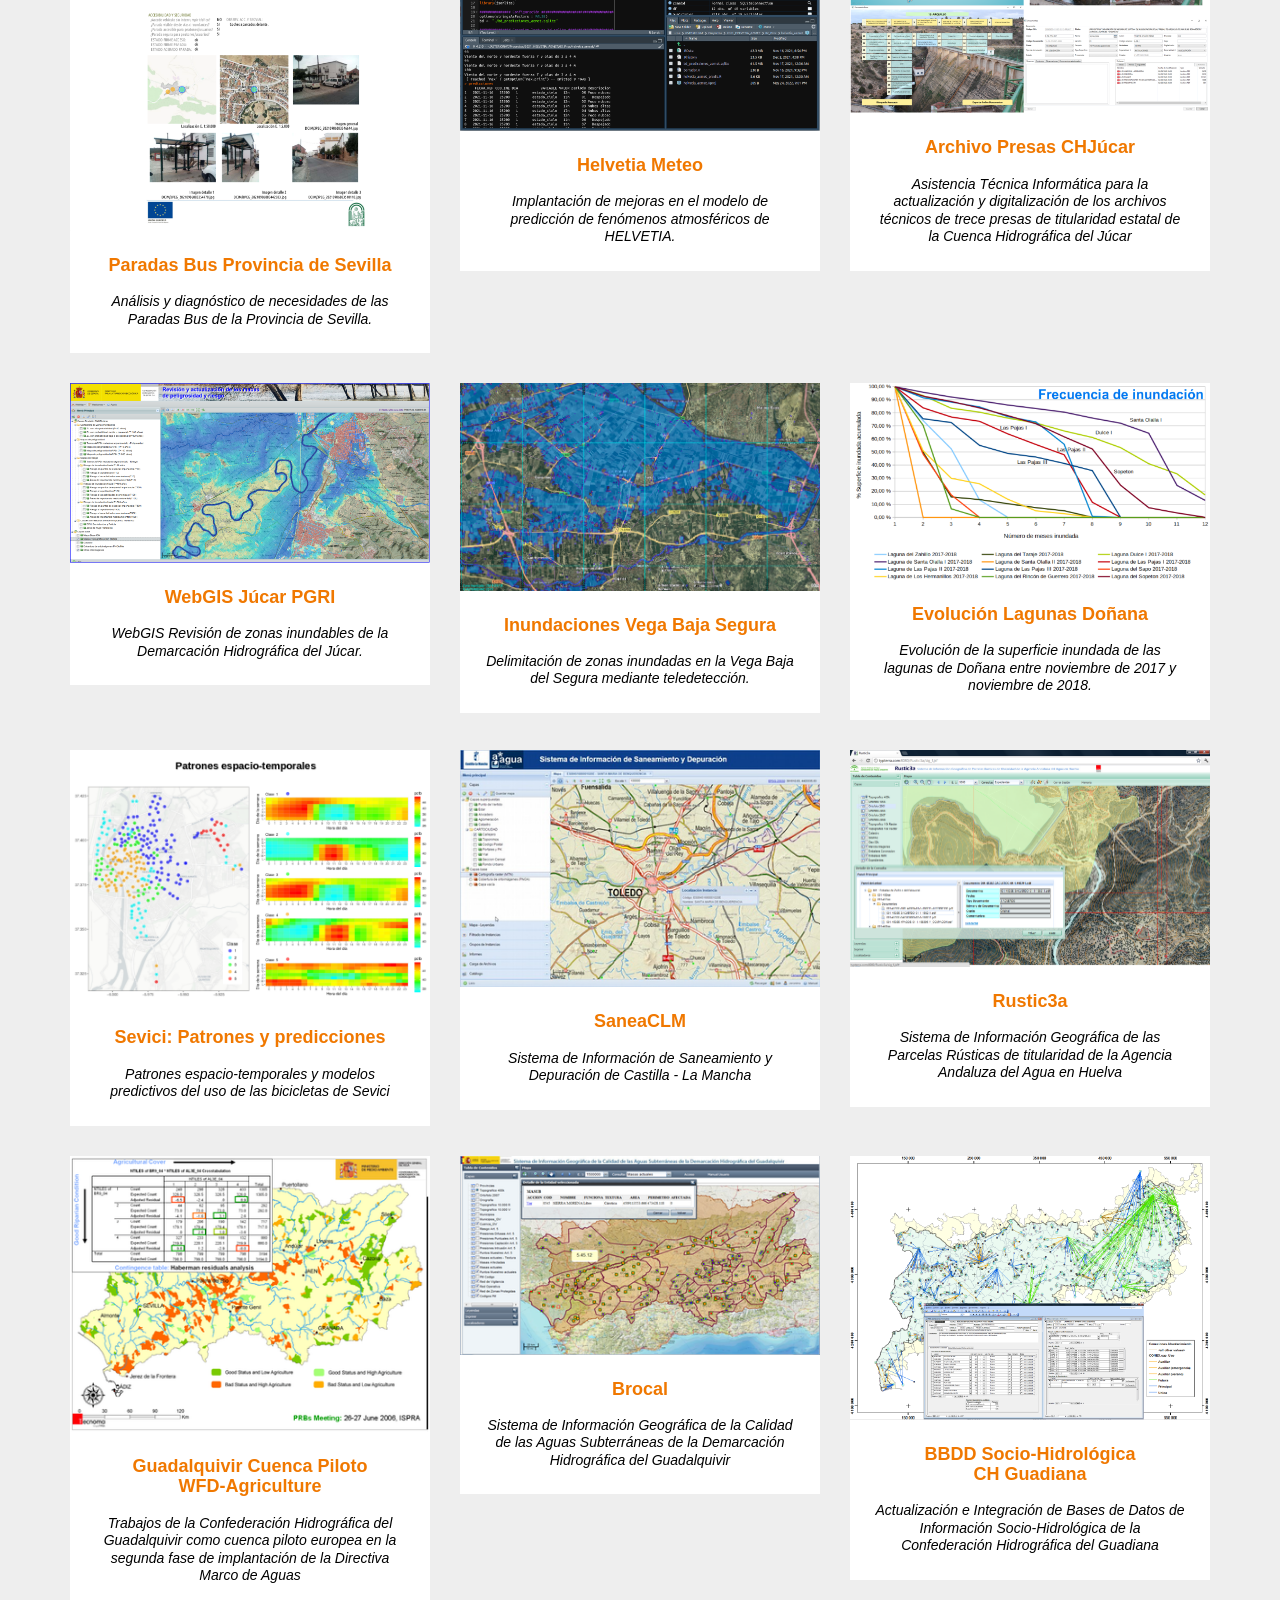
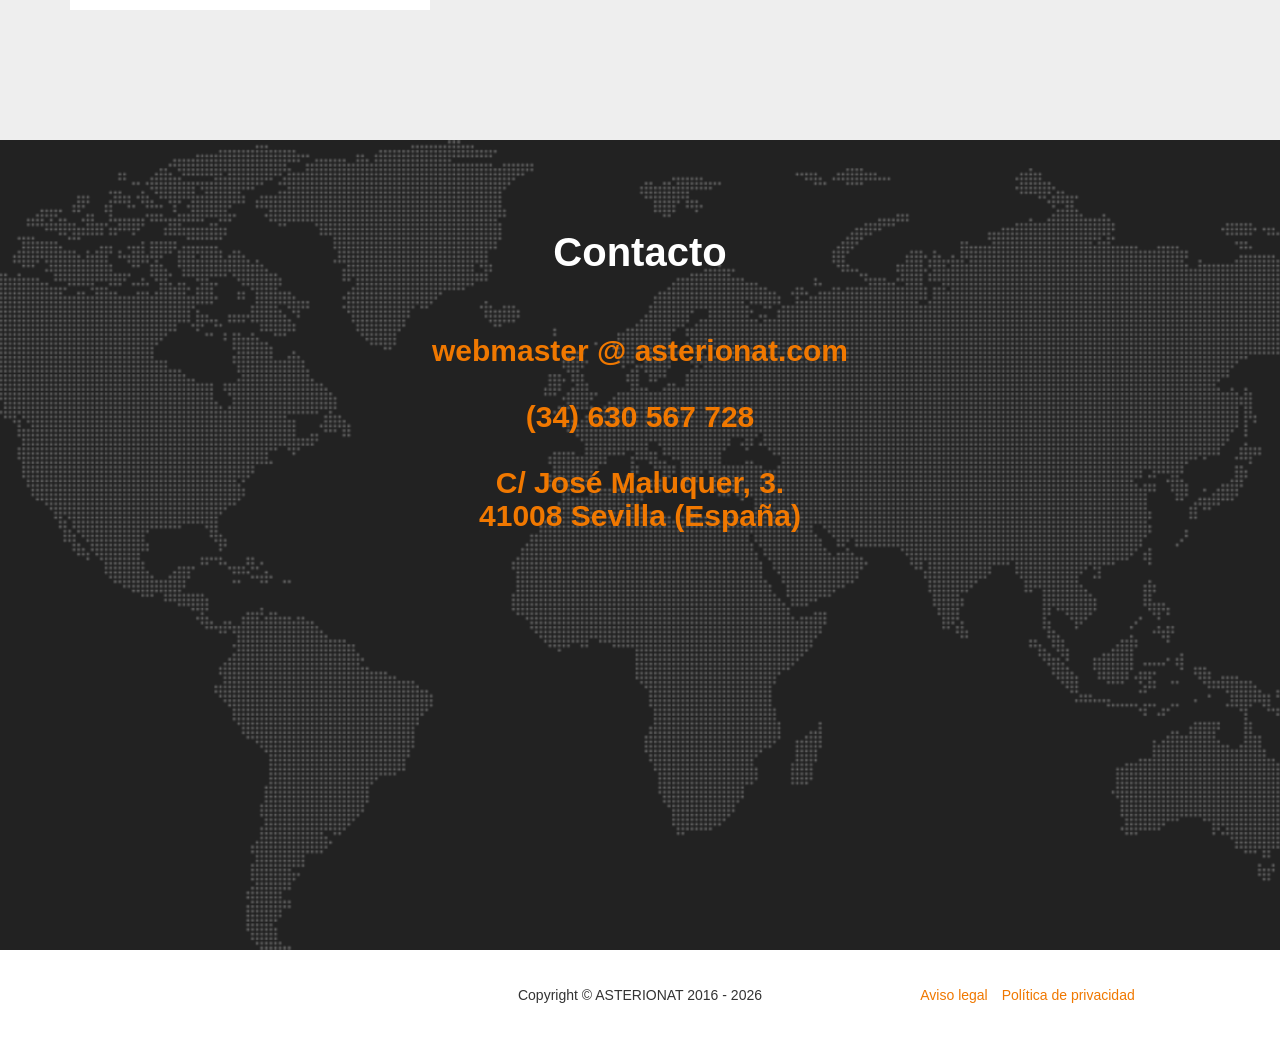
==== commit ec40e21c: "without cookies" ====
--- a/index.html
+++ b/index.html
@@ -577,8 +577,7 @@
                 <i class="fa fa-times"></i>
             </button>
             <span id="locale.cookiesText" style="font-size:10px;">
-            Este sitio web utiliza cookies propias y de terceros,
-            si continúa navegando consideramos que acepta su uso.
+            Este sitio web no utiliza cookies propias ni de terceros.
             </span>
         </p>
     </div>
@@ -627,16 +626,5 @@
             compruebaAceptaCookies();
         });
     </script>
-    <!-- Google Analytics-->
-    <script>
-        (function(i,s,o,g,r,a,m){i['GoogleAnalyticsObject']=r;i[r]=i[r]||function(){
-        (i[r].q=i[r].q||[]).push(arguments)},i[r].l=1*new Date();a=s.createElement(o),
-        m=s.getElementsByTagName(o)[0];a.async=1;a.src=g;m.parentNode.insertBefore(a,m)
-        })(window,document,'script','https://www.google-analytics.com/analytics.js','ga');
-
-        ga('create', 'UA-90771061-2', 'auto');
-        ga('send', 'pageview');
-
-    </script>
 </body>
 </html>
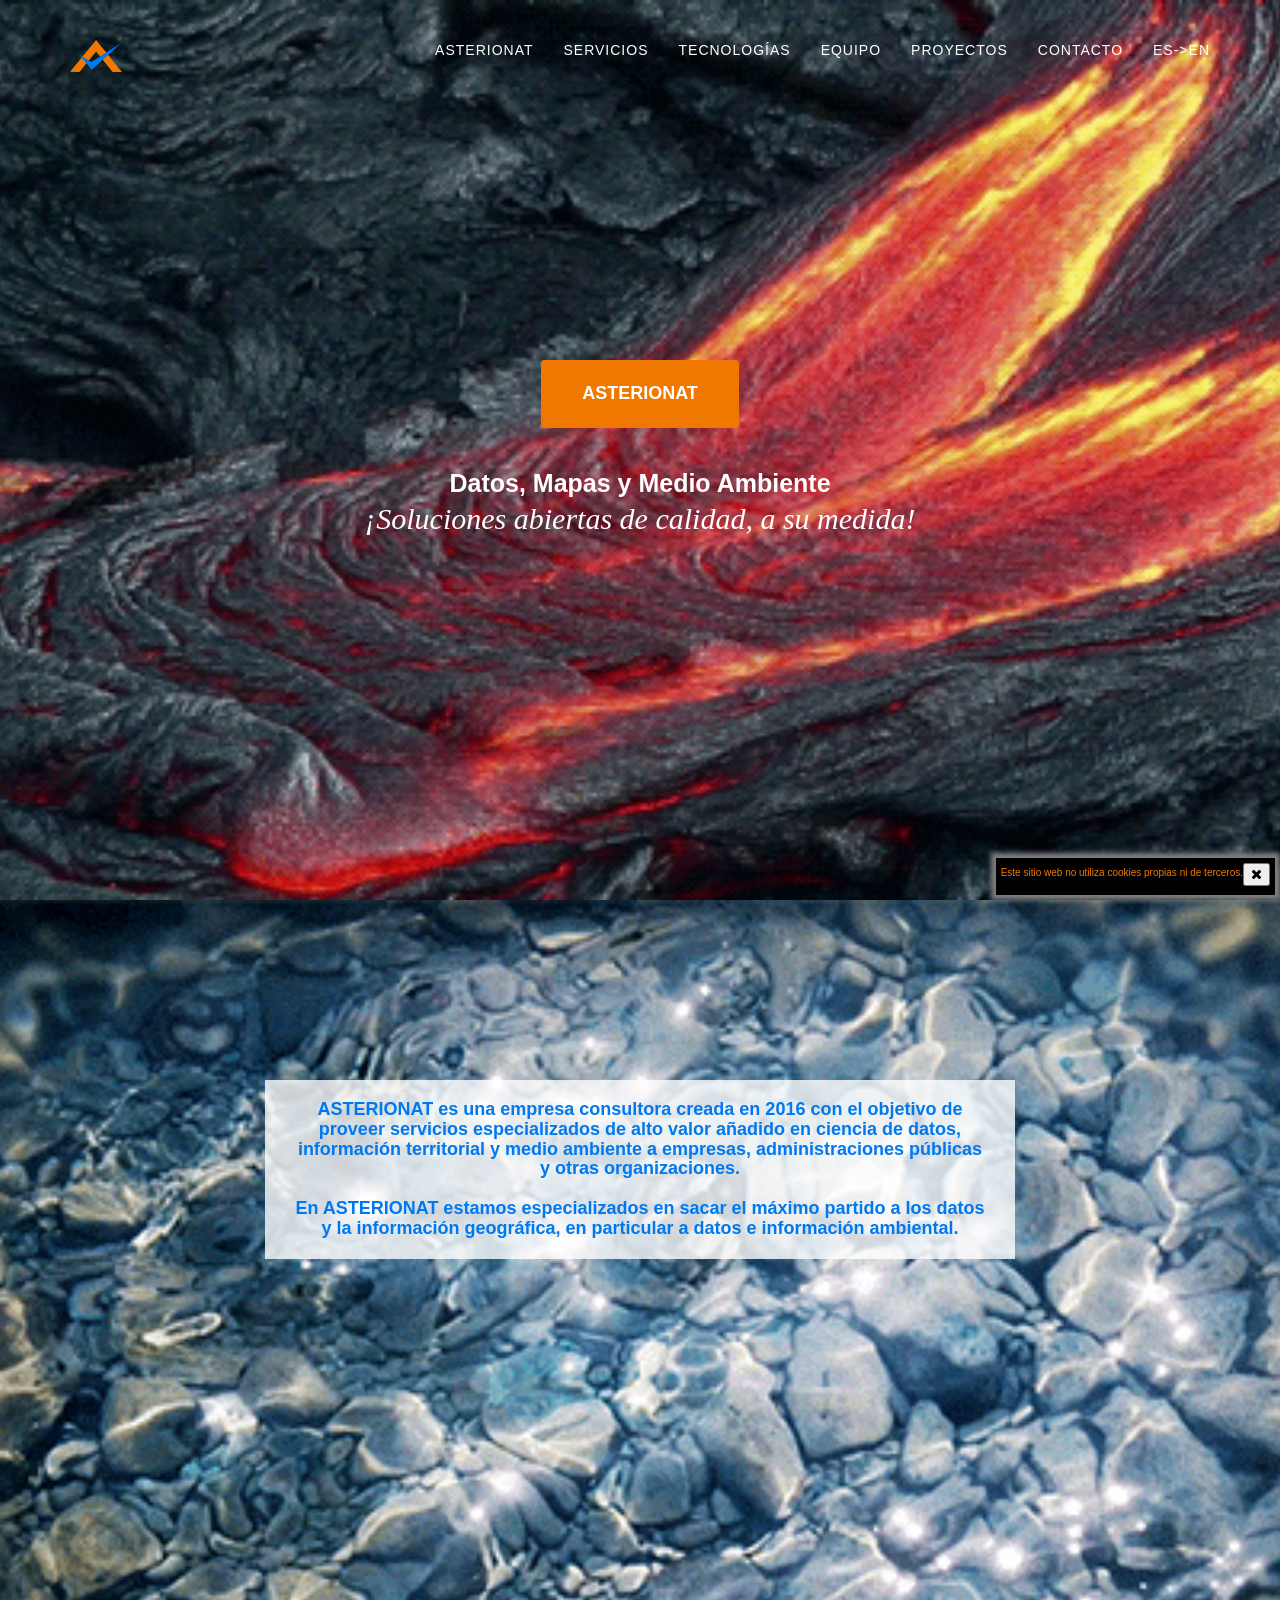
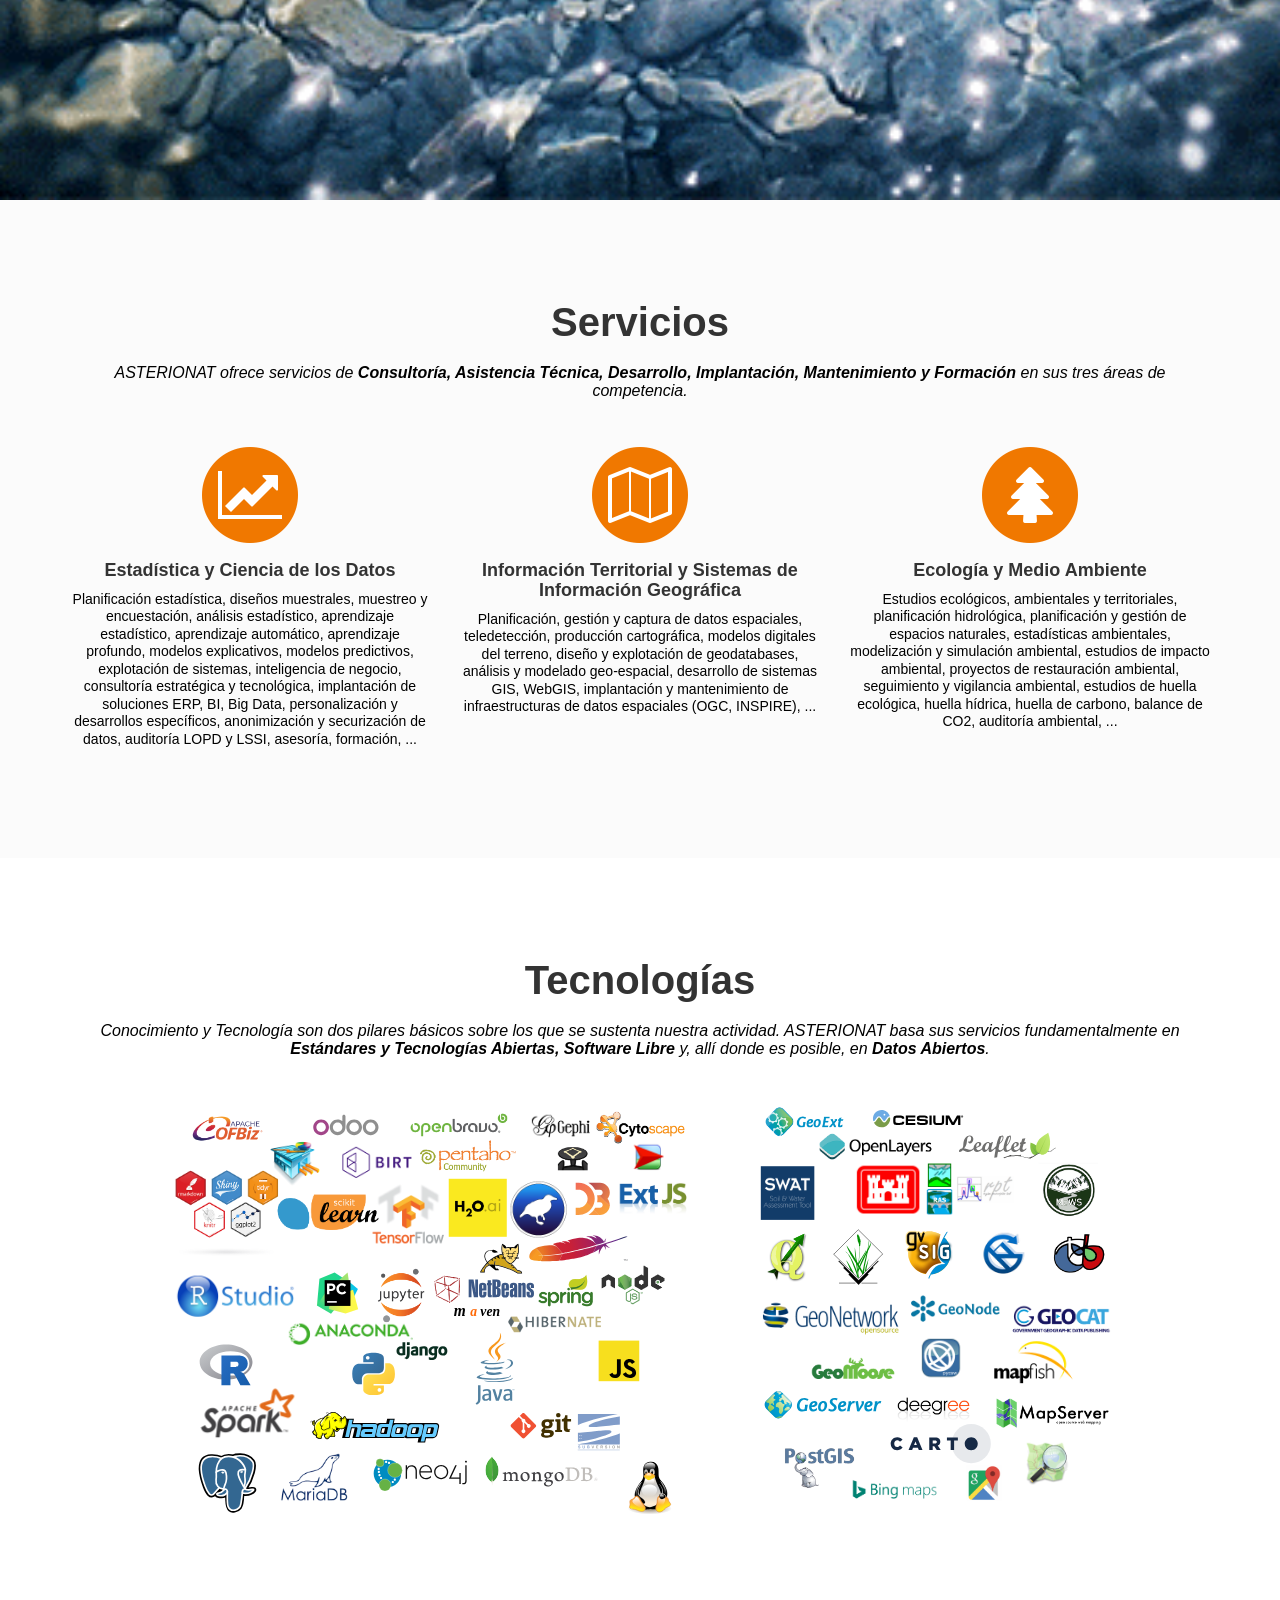
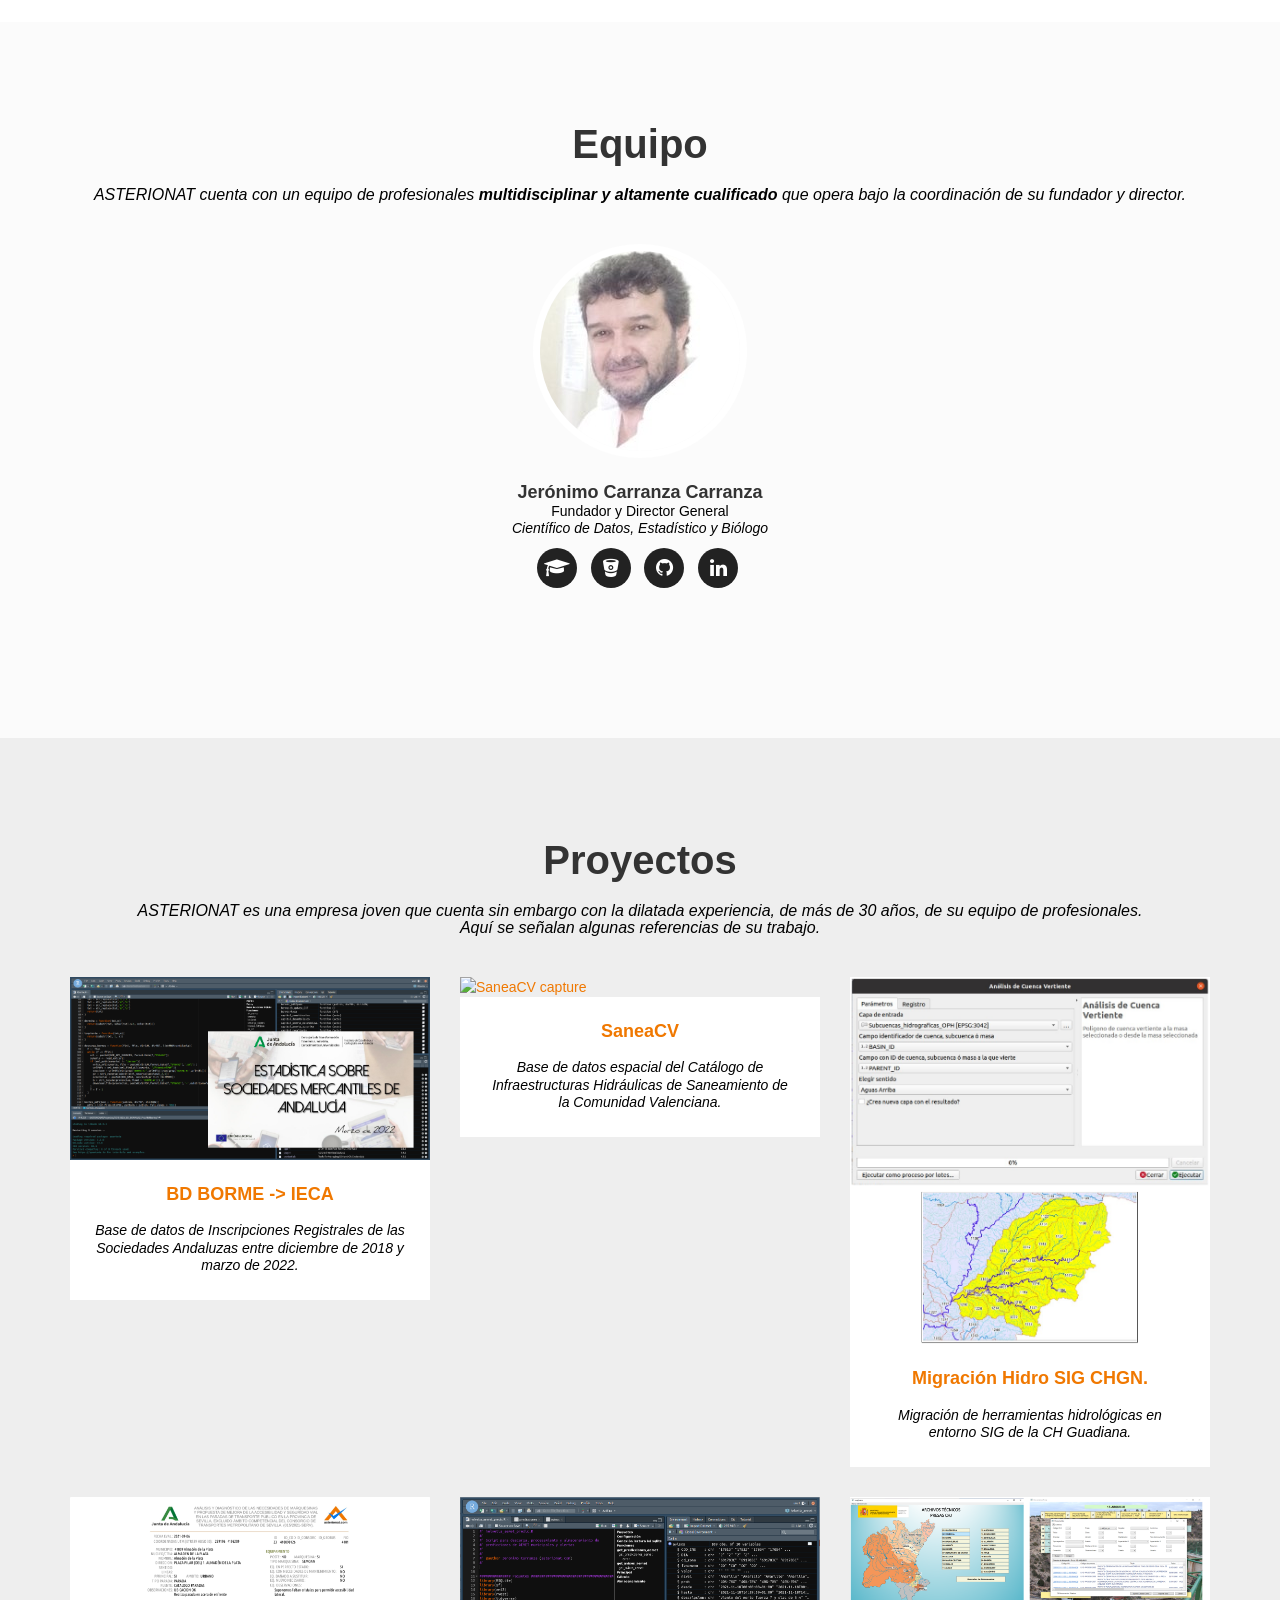
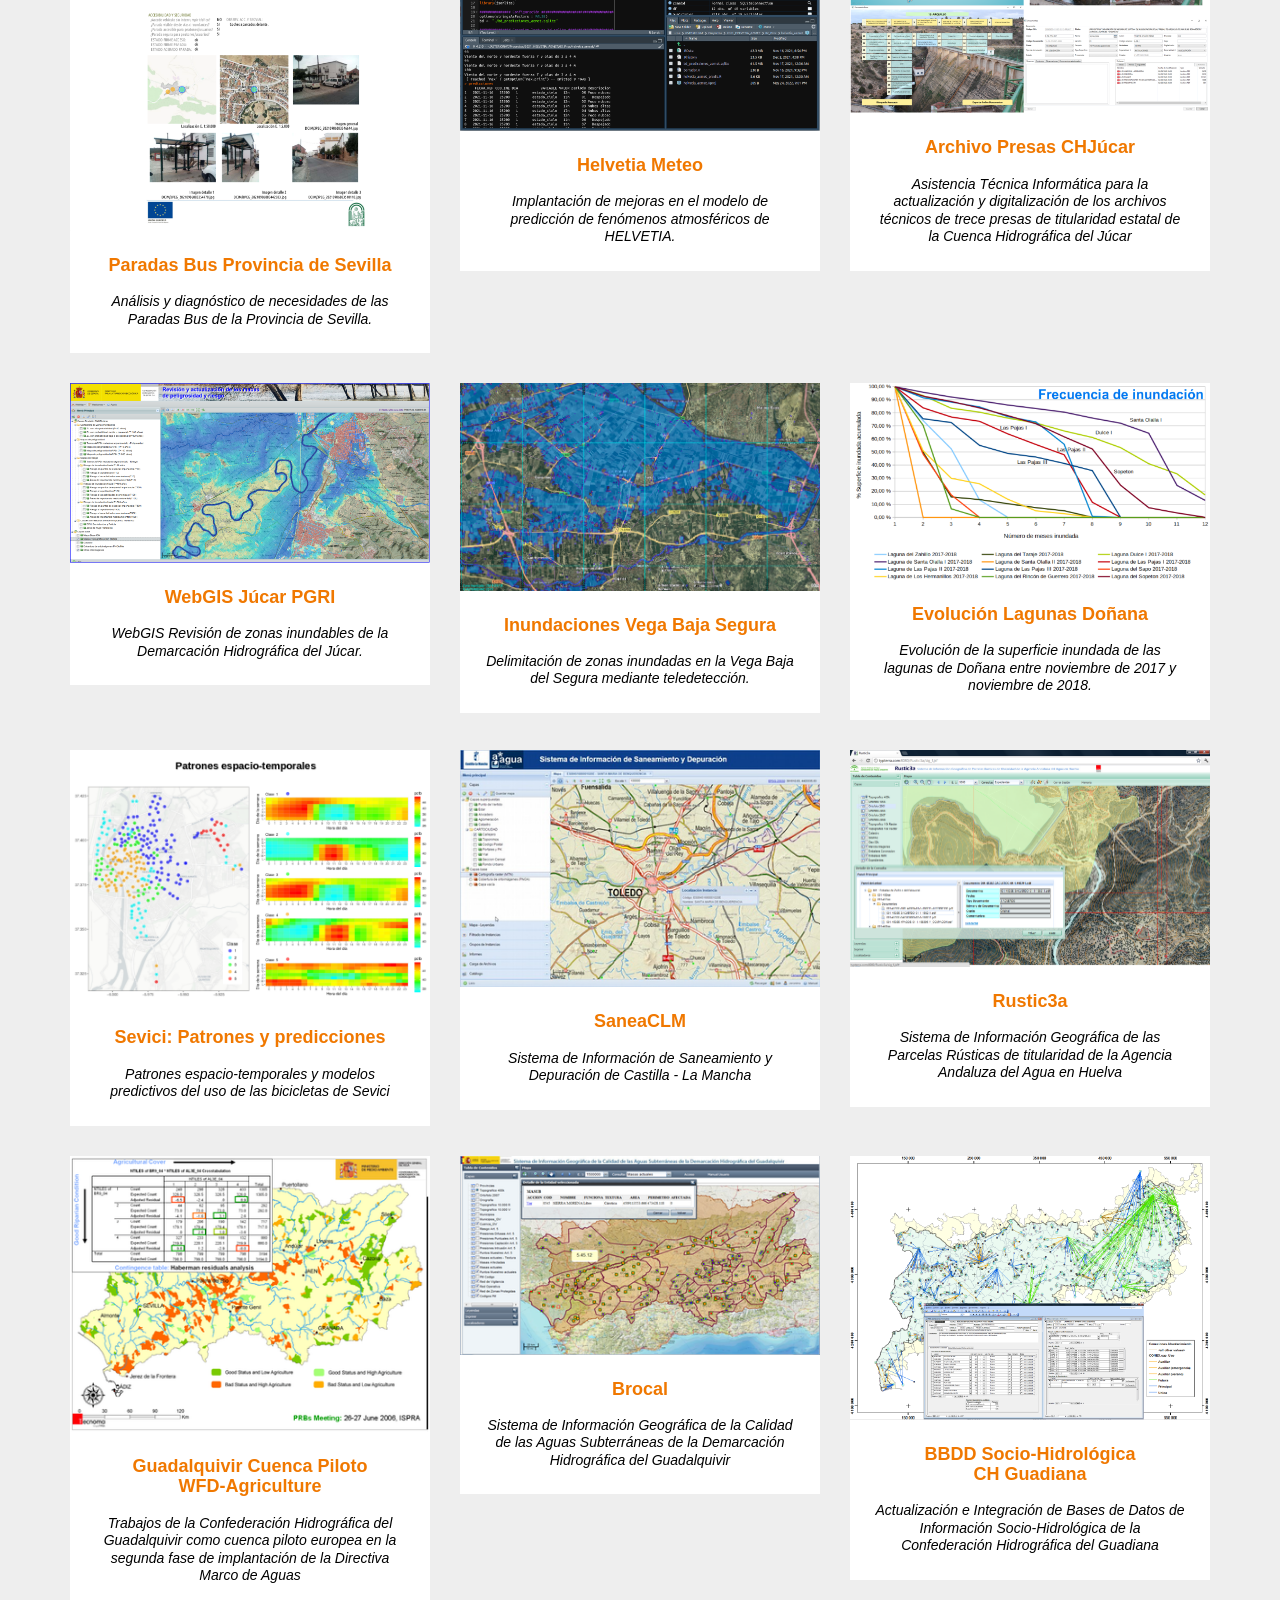
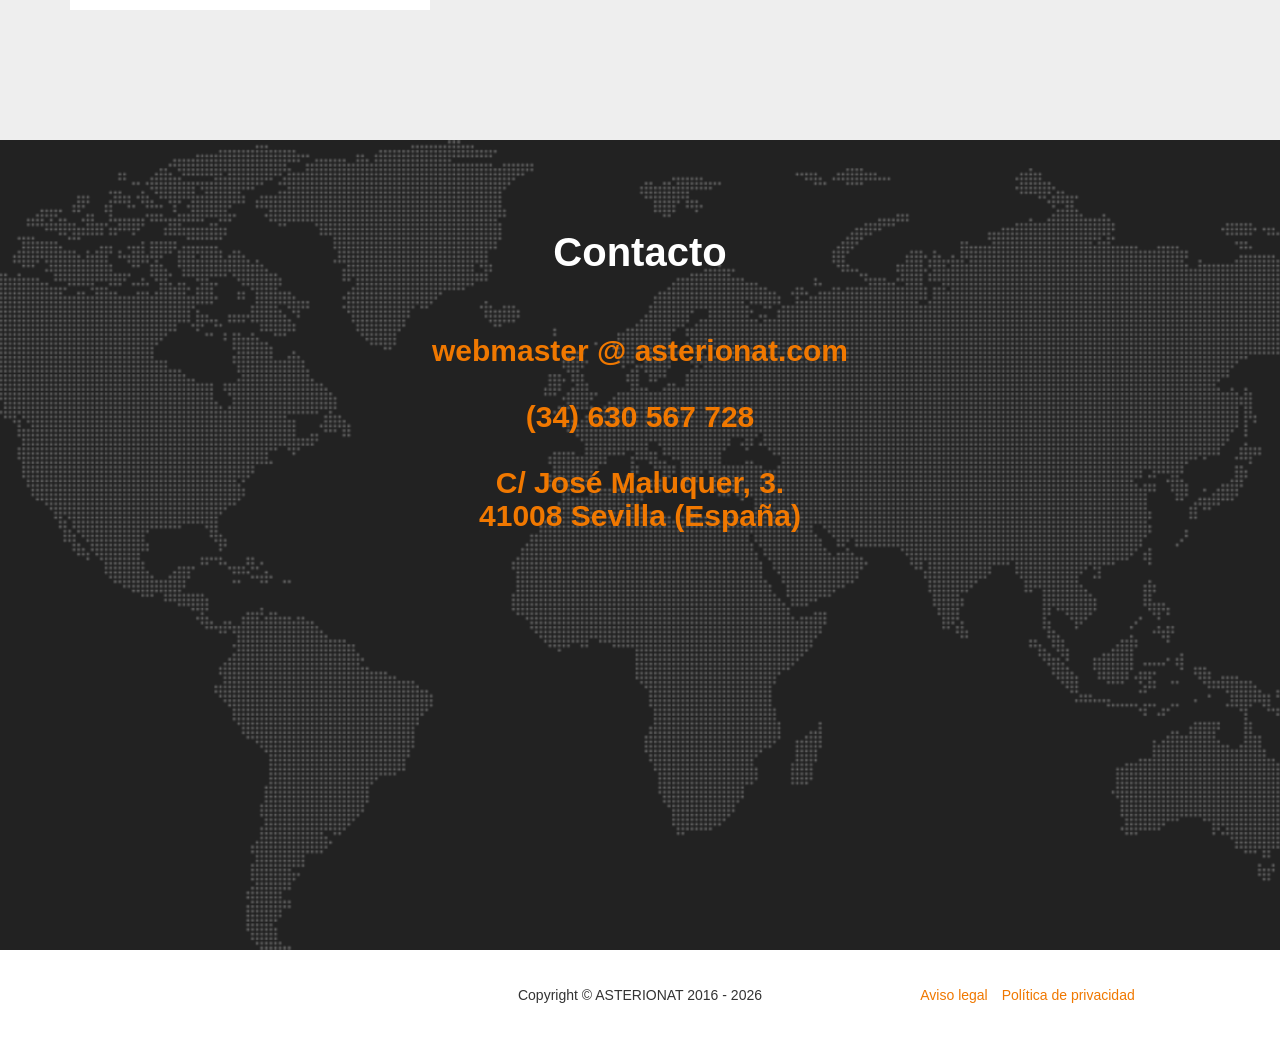
==== commit 3bc26f08: "Correccion enlace archivo-presas" ====
--- a/index.html
+++ b/index.html
@@ -329,7 +329,7 @@
                         <img src="img/portfolio/2020-TYPSA-CHJ-ArchivoPresas.png" class="img-responsive" alt="CHJ Archivo Presas captures">
                     </a>
                     <div class="portfolio-caption">
-                        <a href="https://jeronimocarranza.github.io/es/project/2021-paradasbus-sevilla/" target="_blank">
+                        <a href="https://jeronimocarranza.github.io/es/project/2020-typsa-chj-archivopresas/" target="_blank">
                             <h4 id="locale.archivoPresas" >Archivo Presas CHJúcar</h4>
                         </a>
                         <p id="locale.archivoPresasTitle" class="text-muted">
